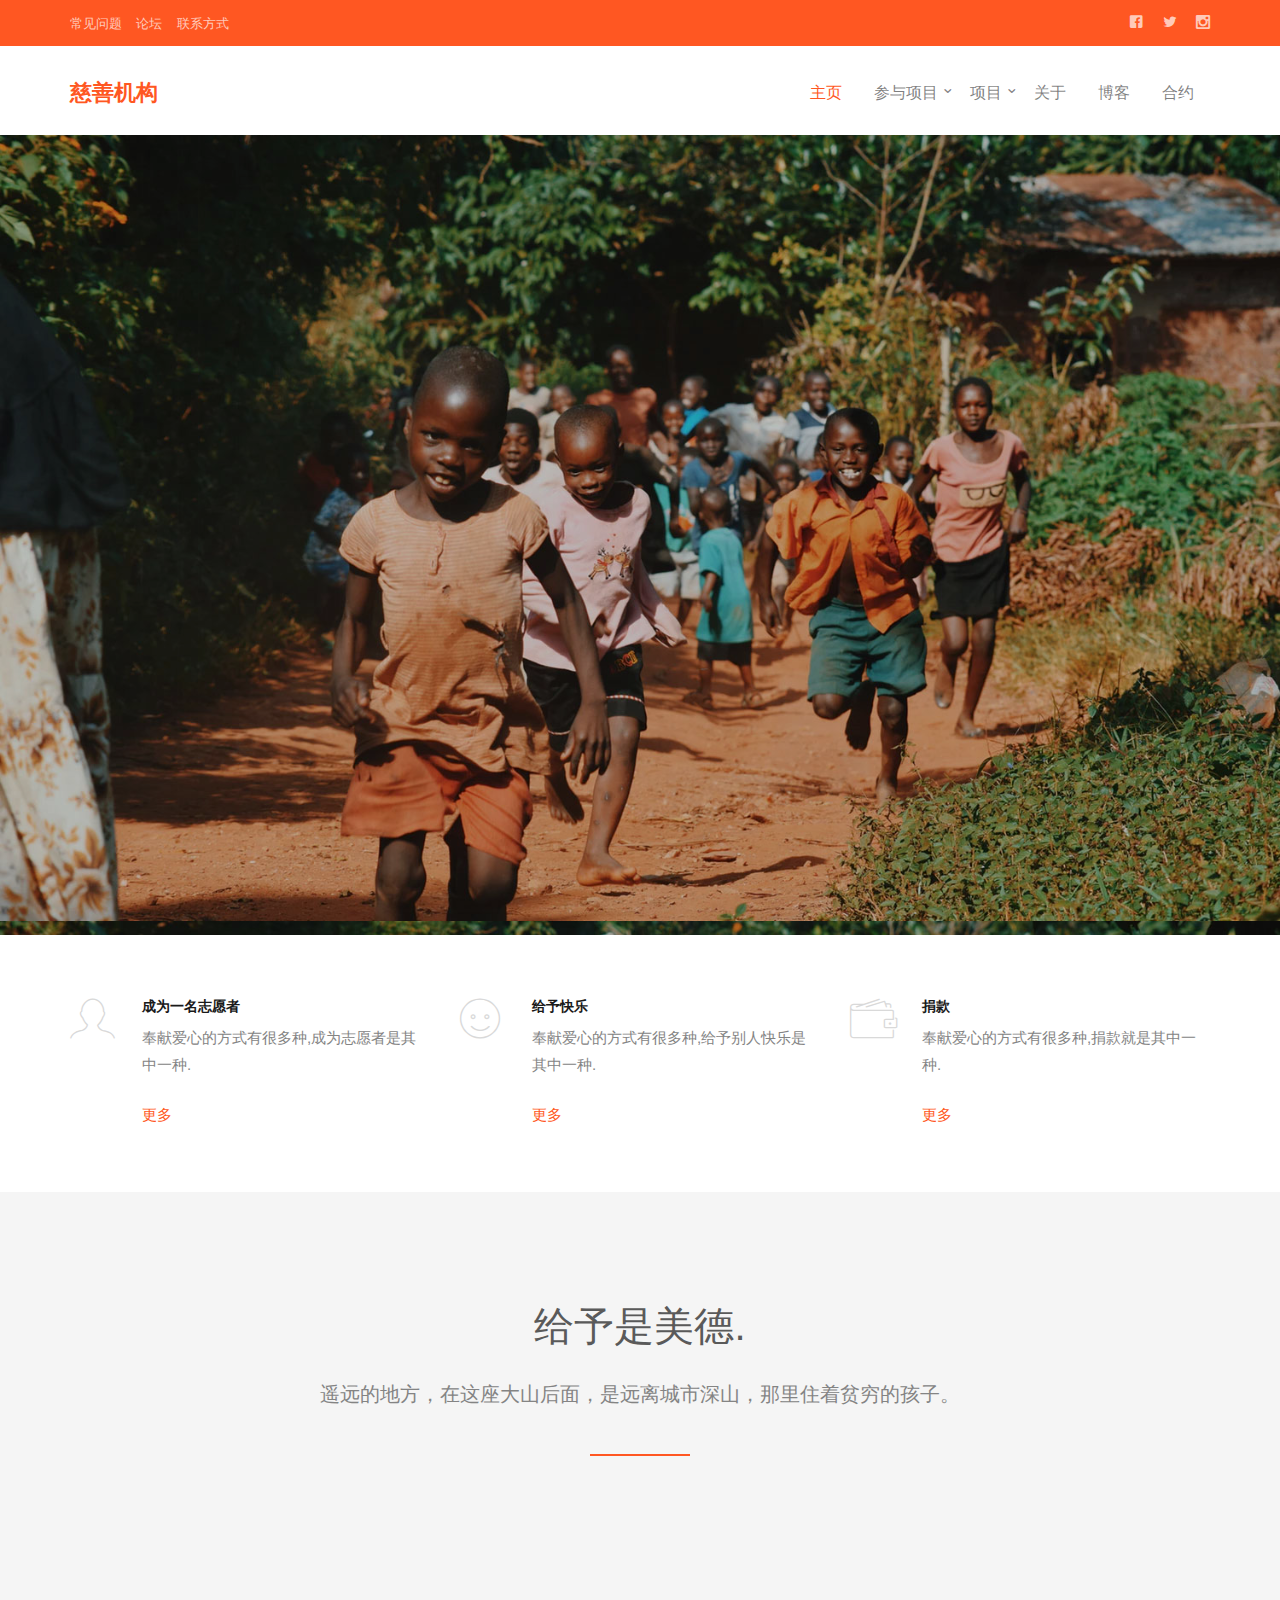
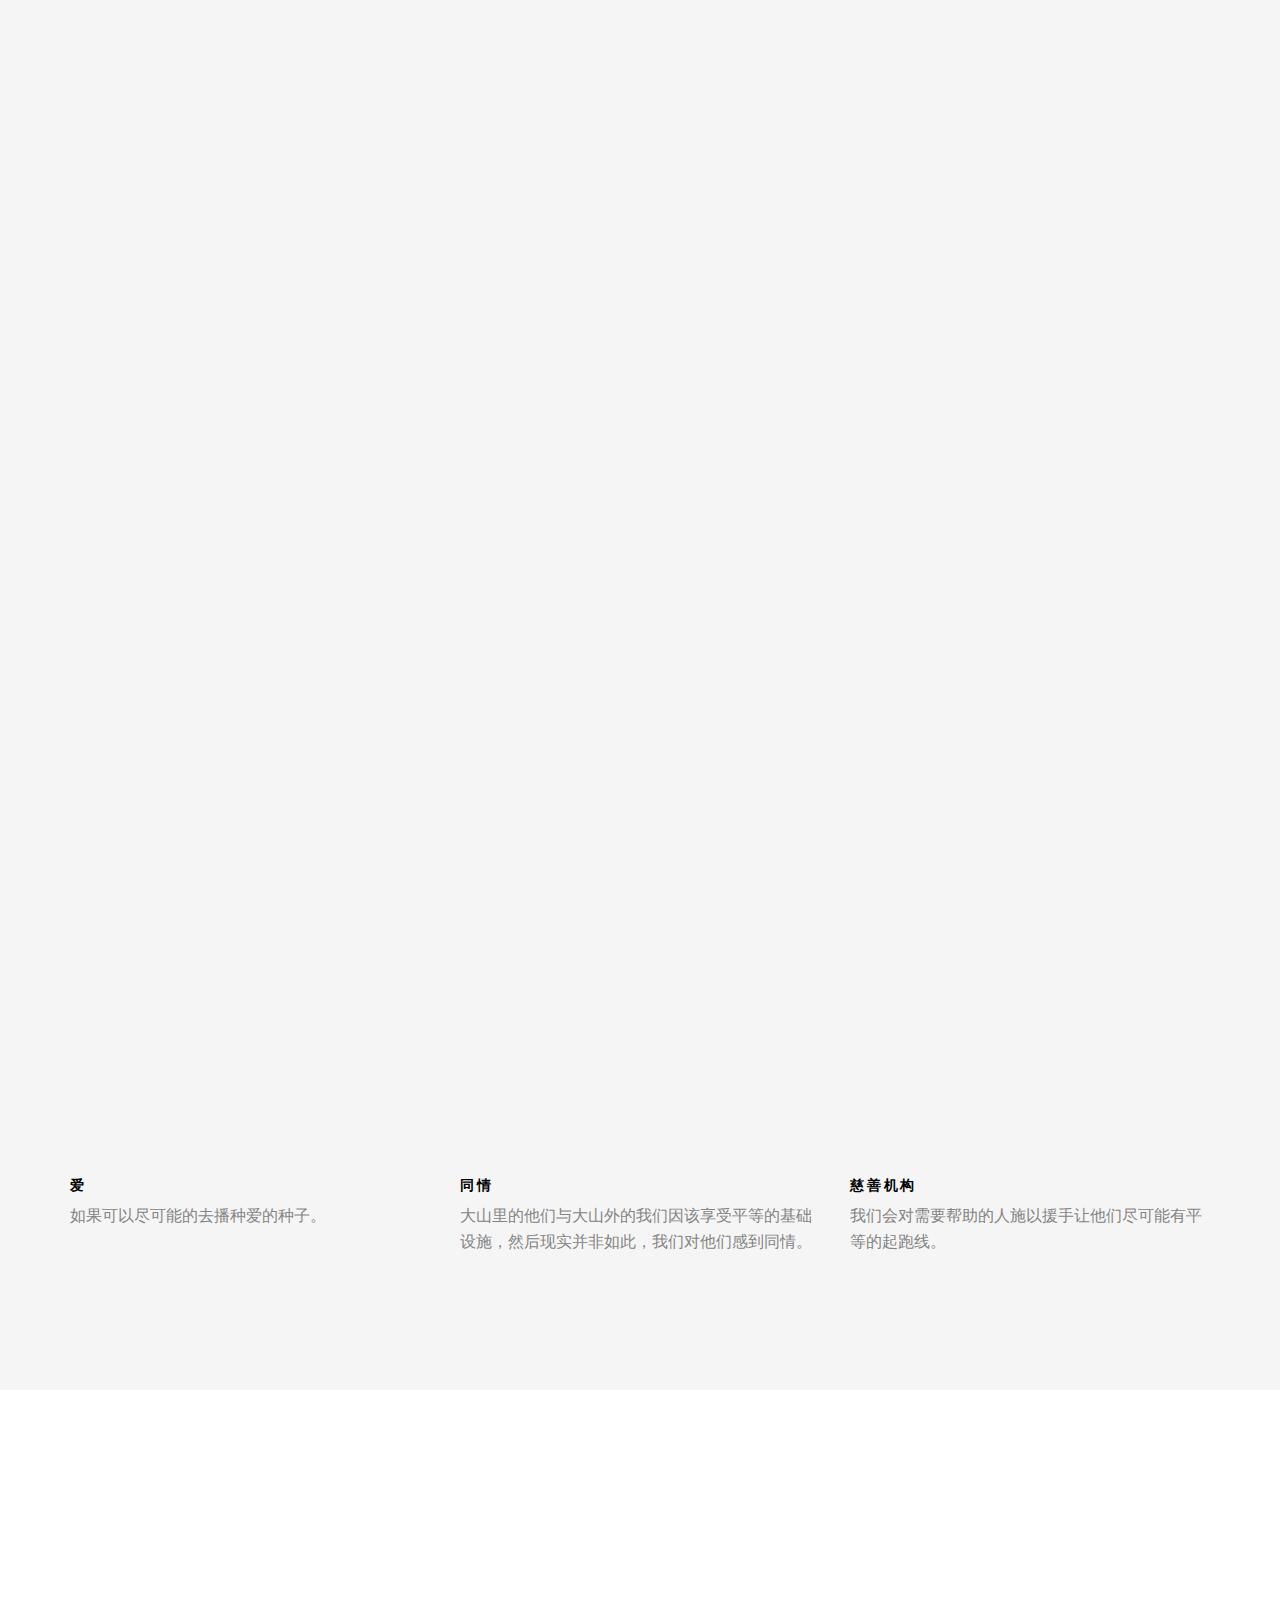
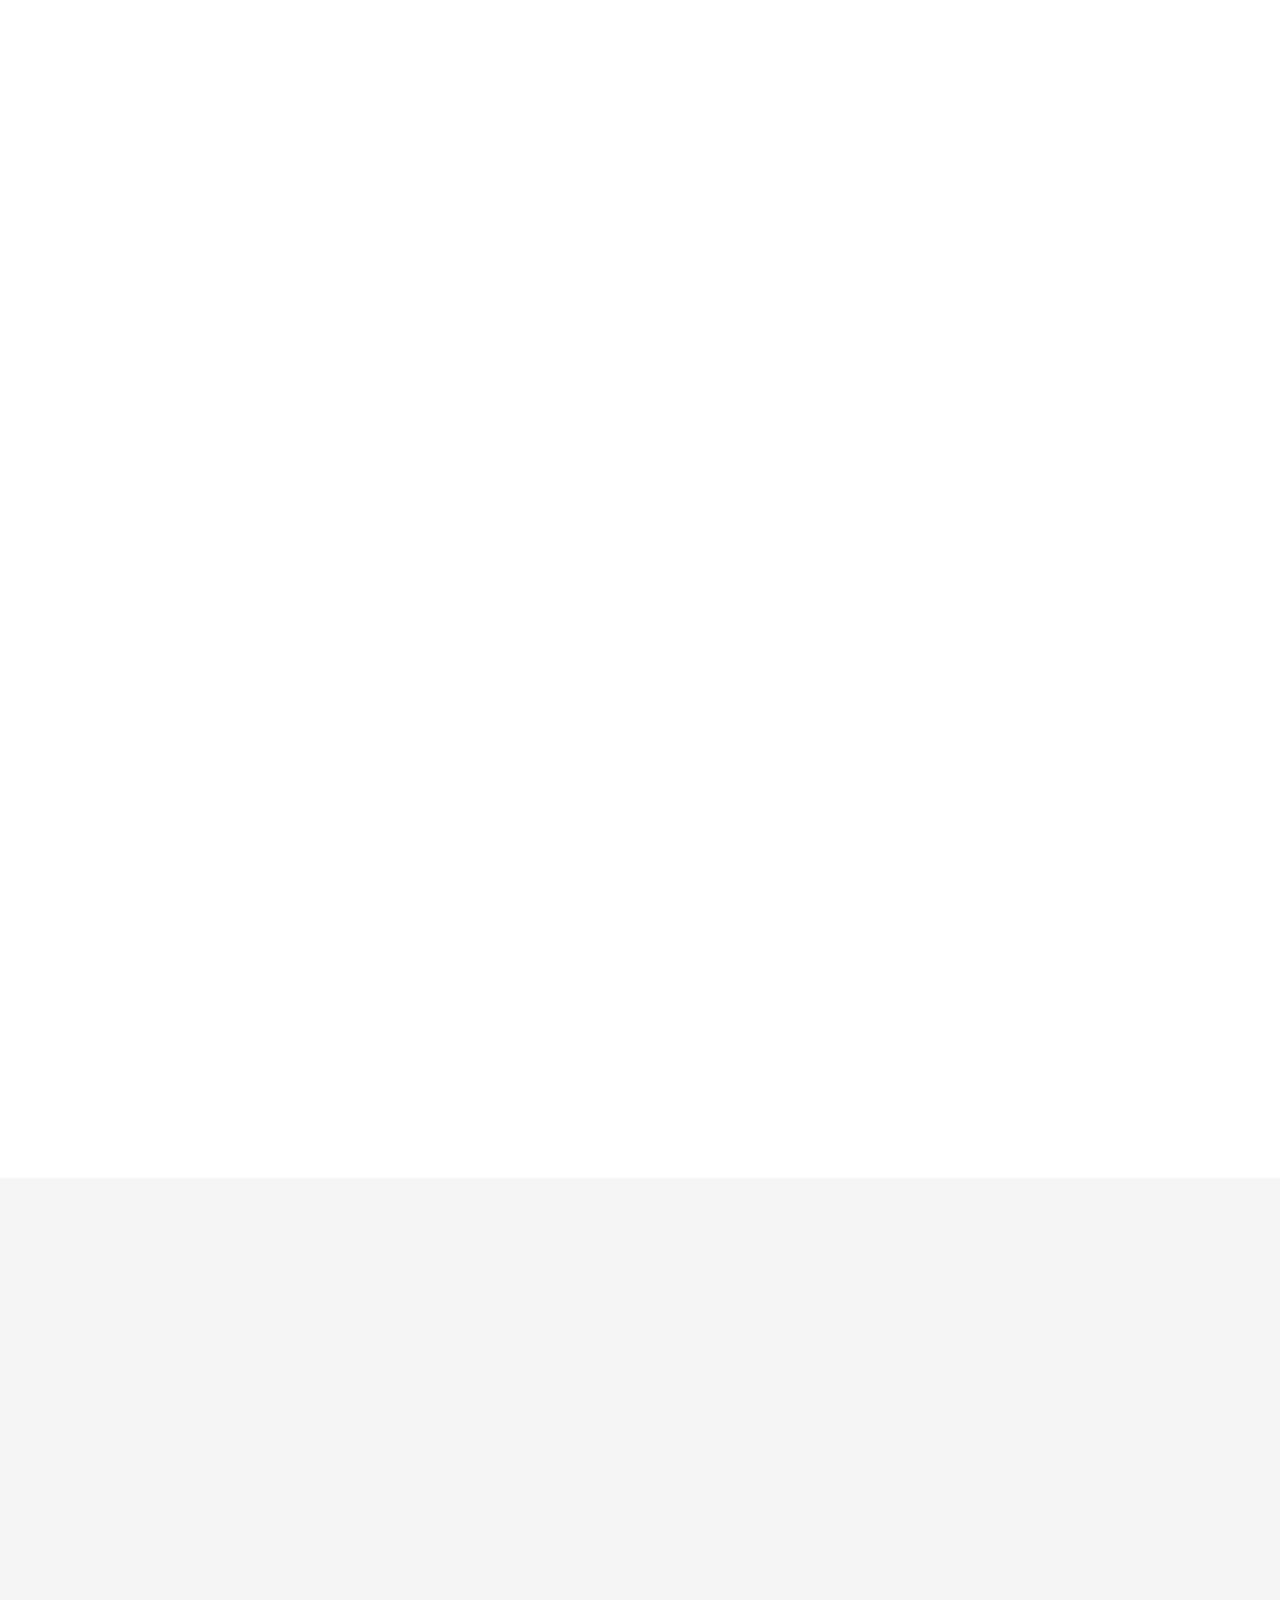
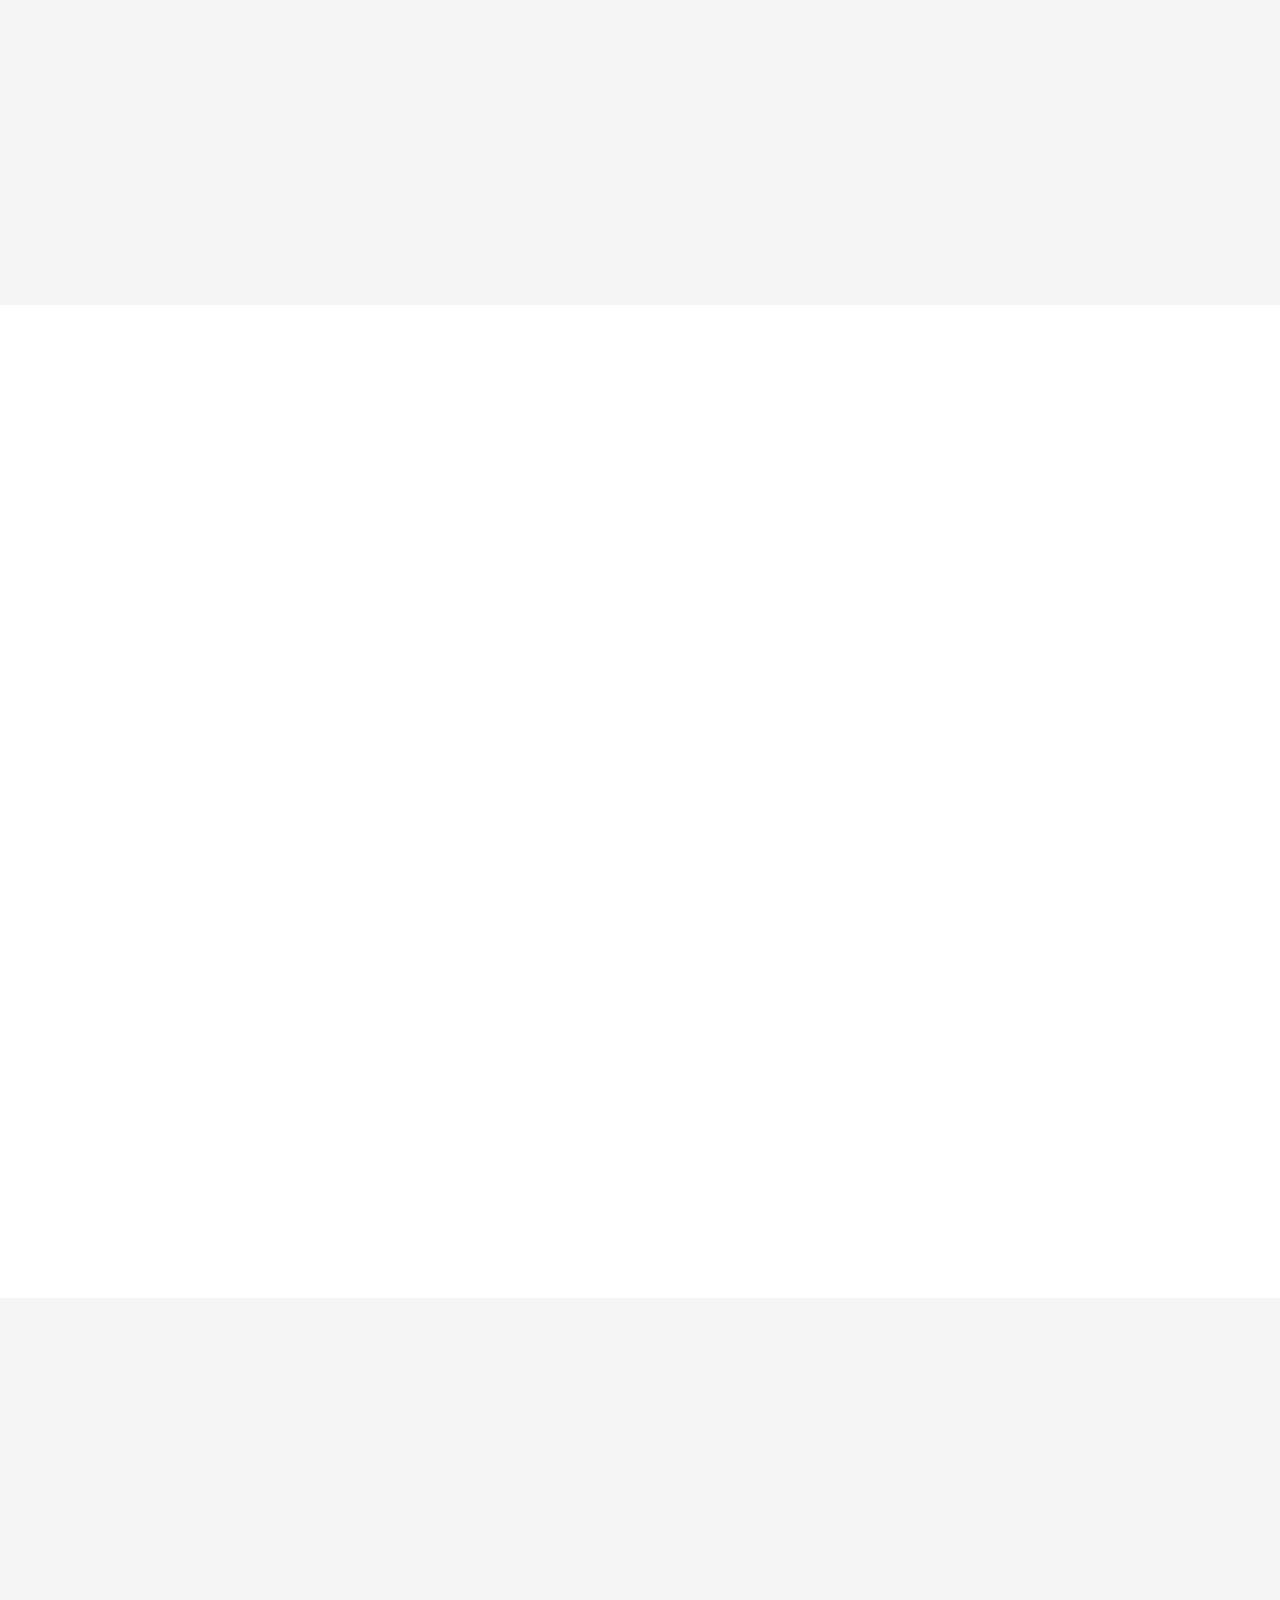
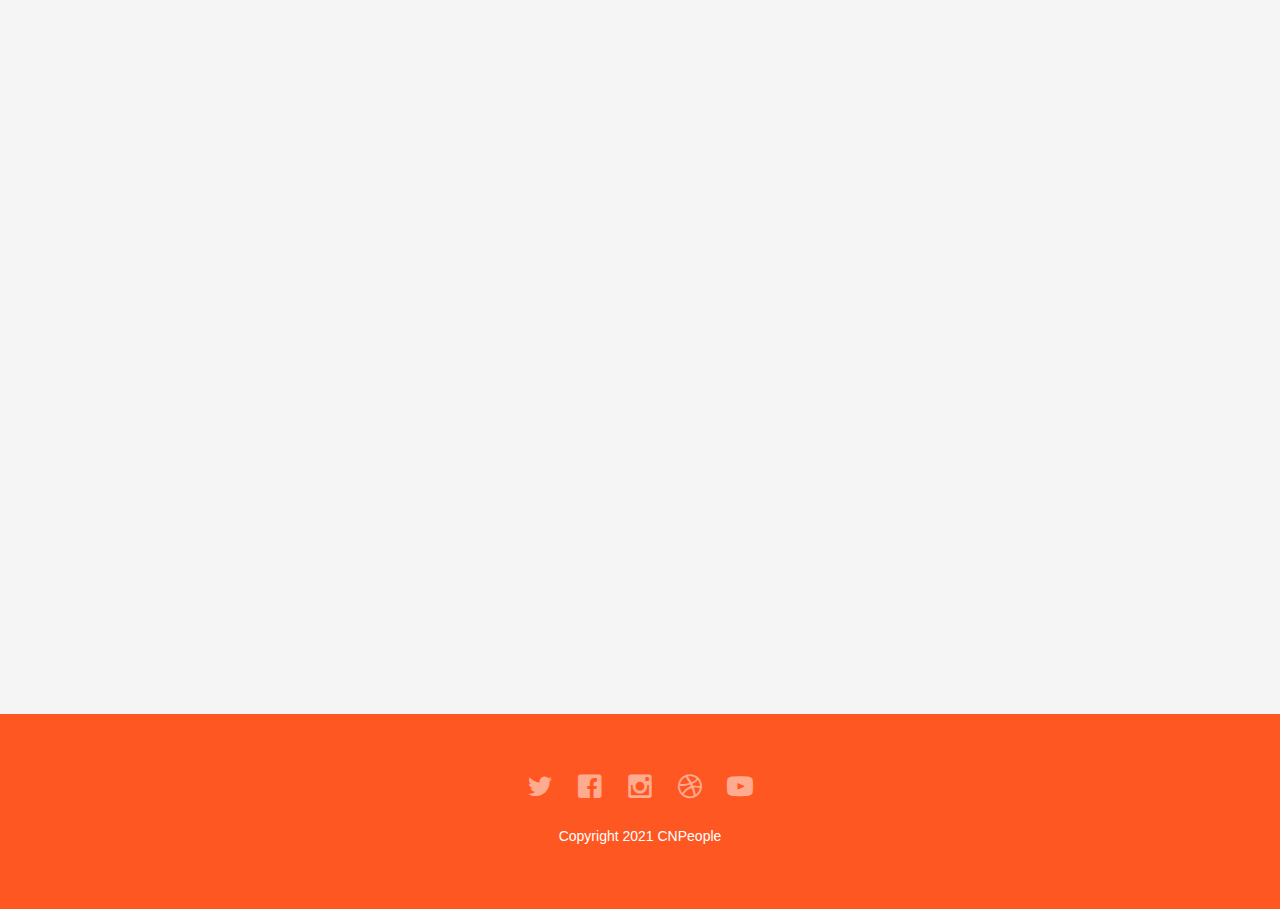
==== index.html @ b8534283 "asawwww" ====
<!DOCTYPE html>
<!--[if lt IE 7]>      <html class="no-js lt-ie9 lt-ie8 lt-ie7"> <![endif]-->
<!--[if IE 7]>         <html class="no-js lt-ie9 lt-ie8"> <![endif]-->
<!--[if IE 8]>         <html class="no-js lt-ie9"> <![endif]-->
<!--[if gt IE 8]><!--> <html class="no-js"> <!--<![endif]-->
	<head>
	<meta charset="utf-8">
	<meta http-equiv="X-UA-Compatible" content="IE=edge">
	<title>Charity &mdash; 100% Free Fully Responsive HTML5 Template </title>
	<meta name="viewport" content="width=device-width, initial-scale=1">
	<meta name="description" content="Free HTML5 Template by FREEHTML5" />
	<meta name="keywords" content="free html5, free template, free bootstrap, html5, css3, mobile first, responsive" />
	

  

  	<!-- Facebook and Twitter integration -->
	<meta property="og:title" content=""/>
	<meta property="og:image" content=""/>
	<meta property="og:url" content=""/>
	<meta property="og:site_name" content=""/>
	<meta property="og:description" content=""/>
	<meta name="twitter:title" content="" />
	<meta name="twitter:image" content="" />
	<meta name="twitter:url" content="" />
	<meta name="twitter:card" content="" />

	<!-- Place favicon.ico and apple-touch-icon.png in the root directory -->
	<link rel="shortcut icon" href="favicon.ico">

	<!-- <link href='https://fonts.googleapis.com/css?family=Open+Sans:400,700,300' rel='stylesheet' type='text/css'> -->
	
	<!-- Animate.css -->
	<link rel="stylesheet" href="css/animate.css">
	<!-- Icomoon Icon Fonts-->
	<link rel="stylesheet" href="css/icomoon.css">
	<!-- Bootstrap  -->
	<link rel="stylesheet" href="css/bootstrap.css">
	<!-- Superfish -->
	<link rel="stylesheet" href="css/superfish.css">

	<link rel="stylesheet" href="css/style.css">


	<!-- Modernizr JS -->
	<script src="js/modernizr-2.6.2.min.js"></script>
	<!-- FOR IE9 below -->
	<!--[if lt IE 9]>
	<script src="js/respond.min.js"></script>
	<![endif]-->

	</head>
	<body>
		<div id="fh5co-wrapper">
		<div id="fh5co-page">
		<div class="header-top">
			<div class="container">
				<div class="row">
					<div class="col-md-6 col-sm-6 text-left fh5co-link">
						<a href="#">常见问题</a>
						<a href="#">论坛</a>
						<a href="#">联系方式</a>
					</div>
					<div class="col-md-6 col-sm-6 text-right fh5co-social">
						<a href="#" class="grow"><i class="icon-facebook2"></i></a>
						<a href="#" class="grow"><i class="icon-twitter2"></i></a>
						<a href="#" class="grow"><i class="icon-instagram2"></i></a>
					</div>
				</div>
			</div>
		</div>
		<header id="fh5co-header-section" class="sticky-banner">
			<div class="container">
				<div class="nav-header">
					<a href="#" class="js-fh5co-nav-toggle fh5co-nav-toggle dark"><i></i></a>
					<h1 id="fh5co-logo"><a href="index.html">慈善机构</a></h1>
					<!-- START #fh5co-menu-wrap -->
					<nav id="fh5co-menu-wrap" role="navigation">
						<ul class="sf-menu" id="fh5co-primary-menu">
							<li class="active">
								<a href="index.html">主页</a>
							</li>
							<li>
								<a href="#" class="fh5co-sub-ddown">参与项目</a>
								<ul class="fh5co-sub-menu">
									<li><a href="#">捐</a></li>
									<li><a href="#">募捐</a></li>
									<li><a href="#">活动</a></li>
									<li><a href="#">慈善奖</a></li>
									<li><a href="#">志愿者</a></li>
								</ul>
							</li>
							<li>
								<a href="#" class="fh5co-sub-ddown">项目</a>
								 <ul class="fh5co-sub-menu">
								 	<li><a href="#">滴水筹</a></li>
								 	<li><a href="#">支付宝平台</a></li>
								 	<li><a href="#">cnpp希望小学</a></li>
								</ul>
							</li>
							<li><a href="#">关于</a></li>
							<li><a href="#">博客</a></li>
							<li><a href="#">合约</a></li>
						</ul>
					</nav>
				</div>
			</div>
		</header>
		
		

		<div class="fh5co-hero">
			<div class="fh5co-overlay"></div>
			<div class="fh5co-cover text-center" data-stellar-background-ratio="0.5" style="background-image: url(images/cover_bg_1.jpg);">
				<div class="desc animate-box">
					<h2><strong>为贫困儿童捐款</strong></h2>
					<span>手工制作</span>
					<span><a class="btn btn-primary btn-lg" href="#">现在捐赠</a></span>
				</div>
			</div>

		</div>
		<!-- end:header-top -->
		<div id="fh5co-features">
			<div class="container">
				<div class="row">
					<div class="col-md-4">

						<div class="feature-left">
							<span class="icon">
								<i class="icon-profile-male"></i>
							</span>
							<div class="feature-copy">
								<h3>成为一名志愿者</h3>
								<p>奉献爱心的方式有很多种,成为志愿者是其中一种.</p>
								<p><a href="#">更多</a></p>
							</div>
						</div>

					</div>

					<div class="col-md-4">
						<div class="feature-left">
							<span class="icon">
								<i class="icon-happy"></i>
							</span>
							<div class="feature-copy">
								<h3>给予快乐</h3>
								<p>奉献爱心的方式有很多种,给予别人快乐是其中一种.</p>
								<p><a href="#">更多</a></p>
							</div>
						</div>

					</div>
					<div class="col-md-4">
						<div class="feature-left">
							<span class="icon">
								<i class="icon-wallet"></i>
							</span>
							<div class="feature-copy">
								<h3>捐款</h3>
								<p>奉献爱心的方式有很多种,捐款就是其中一种.</p>
								<p><a href="#">更多</a></p>
							</div>
						</div>
					</div>
				</div>
			</div>
		</div>
        
        <div class="copyrights">捐款信息</a></div>

		<div id="fh5co-feature-product" class="fh5co-section-gray">
			<div class="container">
				<div class="row">
					<div class="col-md-12 text-center heading-section">
						<h3>给予是美德.</h3>
						<p>遥远的地方，在这座大山后面，是远离城市深山，那里住着贫穷的孩子。</p>
					</div>
				</div>

				<div class="row row-bottom-padded-md">
					<div class="col-md-12 text-center animate-box">
						<p><img src="images/cover_bg_1.jpg" alt="Free HTML5 Bootstrap Template" class="img-responsive"></p>
					</div>
					<div class="col-md-6 text-center animate-box">
						<p><img src="images/cover_bg_2.jpg" alt="Free HTML5 Bootstrap Template" class="img-responsive"></p>
					</div>
					<div class="col-md-6 text-center animate-box">
						<p><img src="images/cover_bg_3.jpg" alt="Free HTML5 Bootstrap Template" class="img-responsive"></p>
					</div>
				</div>
				<div class="row">
					<div class="col-md-4">
						<div class="feature-text">
							<h3>爱</h3>
							<p>如果可以尽可能的去播种爱的种子。</p>
						</div>
					</div>
					<div class="col-md-4">
						<div class="feature-text">
							<h3>同情</h3>
							<p>大山里的他们与大山外的我们因该享受平等的基础设施，然后现实并非如此，我们对他们感到同情。</p>
						</div>
					</div>
					<div class="col-md-4">
						<div class="feature-text">
							<h3>慈善机构</h3>
							<p>我们会对需要帮助的人施以援手让他们尽可能有平等的起跑线。</p>
						</div>
					</div>
				</div>

				
			</div>
		</div>

		
		<div id="fh5co-portfolio">
			<div class="container">

				<div class="row">
					<div class="col-md-6 col-md-offset-3 text-center heading-section animate-box">
						<h3>我们的画廊</h3>
						<p>我们会对需要帮助的人施以援手让他们尽可能有平等的起跑线</p>
					</div>
				</div>

				
				<div class="row row-bottom-padded-md">
					<div class="col-md-12">
						<ul id="fh5co-portfolio-list">

							<li class="two-third animate-box" data-animate-effect="fadeIn" style="background-image: url(images/cover_bg_1.jpg); ">
								<a href="#" class="color-3">
									<div class="case-studies-summary">
										<span>给予爱</span>
										<h2>捐赠是关怀</h2>
									</div>
								</a>
							</li>
						
							<li class="one-third animate-box" data-animate-effect="fadeIn" style="background-image: url(images/cover_bg_3.jpg); ">
								<a href="#" class="color-4">
									<div class="case-studies-summary">
										<span>给予爱</span>
										<h2>捐赠是关怀</h2>
									</div>
								</a>
							</li>

							<li class="one-third animate-box" data-animate-effect="fadeIn" style="background-image: url(images/cover_bg_1.jpg); "> 
								<a href="#" class="color-5">
									<div class="case-studies-summary">
										<span>给予爱</span>
										<h2>捐赠是关怀</h2>
									</div>
								</a>
							</li>
							<li class="two-third animate-box" data-animate-effect="fadeIn" style="background-image: url(images/cover_bg_3.jpg); ">
								<a href="#" class="color-6">
									<div class="case-studies-summary">
										<span>给予爱</span>
										<h2>捐赠是关怀</h2>
									</div>
								</a>
							</li>
						</ul>		
					</div>
				</div>

				<div class="row">
					<div class="col-md-4 col-md-offset-4 text-center animate-box">
						<a href="#" class="btn btn-primary btn-lg">查看图库</a>
					</div>
				</div>

				
			</div>
		</div>
		

		
		<div id="fh5co-content-section" class="fh5co-section-gray">
			<div class="container">
				<div class="row">
					<div class="col-md-8 col-md-offset-2 text-center heading-section animate-box">
						<h3>我们的慈善家</h3>
						<p>我们会对需要帮助的人施以援手让他们尽可能有平等的起跑线。</p>
					</div>
				</div>
			</div>
			<div class="container">
				<div class="row">
					<div class="col-md-4">
						<div class="fh5co-testimonial text-center animate-box">
							<figure>
								<img src="images/person_1.jpg" alt="user">
							</figure>
							<blockquote>
								<p>&ldquo;我们会对需要帮助的人施以援手让他们尽可能有平等的起跑线。&rdquo;</p>
							</blockquote>
							<span>睿</span>
						</div>
					</div>
					<div class="col-md-4">
						<div class="fh5co-testimonial text-center animate-box">
							<figure>
								<img src="images/person_2.jpg" alt="user">
							</figure>
							<blockquote>
								<p>&ldquo;我们会对需要帮助的人施以援手让他们尽可能有平等的起跑线。&rdquo;</p>
							</blockquote>
							<span>睿</span>
						</div>
					</div>
					<div class="col-md-4">
						<div class="fh5co-testimonial text-center animate-box">
							<figure>
								<img src="images/person_3.jpg" alt="user">
							</figure>
							<blockquote>
								<p>&ldquo;我们会对需要帮助的人施以援手让他们尽可能有平等的起跑线。&rdquo;</p>
							</blockquote>
							<span>睿</span>
						</div>
					</div>
				</div>
			</div>
		</div>
		<!-- fh5co-content-section -->

		<div id="fh5co-services-section">
			<div class="container">
				<div class="row">
					<div class="col-md-8 col-md-offset-2 text-center heading-section animate-box">
						<h3>我们的计划。支持我们</h3>
						<p>我们的计划。支持我们</p>
					</div>
				</div>
			</div>
			<div class="container">
				<div class="row text-center">
					<div class="col-md-4 col-sm-4">
						<div class="services animate-box">
							<span><i class="icon-heart"></i></span>
							<h3>肯尼亚水利工程</h3>
							<p>肯尼亚水利工程</p>
						</div>
					</div>
					<div class="col-md-4 col-sm-4">
						<div class="services animate-box">
							<span><i class="icon-heart"></i></span>
							<h3>肯尼亚水利工程</h3>
							<p>肯尼亚水利工程</p>						</div>
					</div>
					<div class="col-md-4 col-sm-4">
						<div class="services animate-box">
							<span><i class="icon-heart"></i></span>
							<h3>肯尼亚水利工程</h3>
				<p>肯尼亚水利工程</p>						</div>
					</div>
					<div class="col-md-4 col-sm-4">
						<div class="services animate-box">
							<span><i class="icon-heart"></i></span>
							<h3>肯尼亚水利工程</h3>
				<p>肯尼亚水利工程</p>			</div>
					</div>
					<div class="col-md-4 col-sm-4">
						<div class="services animate-box">
							<span><i class="icon-heart"></i></span>
							<h3>肯尼亚水利工程</h3>
					<p>肯尼亚水利工程</p>			</div>
					</div>
					<div class="col-md-4 col-sm-4">
						<div class="services animate-box">
							<span><i class="icon-heart"></i></span>
							<h3>肯尼亚水利工程</h3>
					<p>肯尼亚水利工程</p>		</div>
					</div>
				</div>
			</div>
		</div>

		<!-- END What we do -->


		<div id="fh5co-blog-section" class="fh5co-section-gray">
			<div class="container">
				<div class="row">
					<div class="col-md-8 col-md-offset-2 text-center heading-section animate-box">
						<h3>最近来自博客</h3>
						<p>最近来自博客</p>
					</div>
				</div>
			</div>
			<div class="container">
				<div class="row row-bottom-padded-md">
					<div class="col-lg-4 col-md-4 col-sm-6">
						<div class="fh5co-blog animate-box">
							<a href="#"><img class="img-responsive" src="images/cover_bg_1.jpg" alt=""></a>
							<div class="blog-text">
								<div class="prod-title">
									<h3><a href=""#>最近来自博客</a></h3>
									<span class="posted_by">最近来自博客</span>
									<span class="comment"><a href="">最近来自博客<i class="icon-bubble2"></i></a></span>
									<p>最近来自博客.</p>
									<p><a href="#">更多</a></p>
								</div>
							</div> 
						</div>
					</div>
					<div class="col-lg-4 col-md-4 col-sm-6">
						<div class="fh5co-blog animate-box">
							<a href="#"><img class="img-responsive" src="images/cover_bg_2.jpg" alt=""></a>
							<div class="blog-text">
								<div class="prod-title">
									<h3><a href=""#>最近来自博客</a></h3>
									<span class="posted_by">最近来自博客</span>
									<span class="comment"><a href="">最近来自博客<i class="icon-bubble2"></i></a></span>
									<p>最近来自博客</p>
									<p><a href="#">更多</a></p>
								</div>
							</div> 
						</div>
					</div>
					<div class="clearfix visible-sm-block"></div>
					<div class="col-lg-4 col-md-4 col-sm-6">
						<div class="fh5co-blog animate-box">
							<a href="#"><img class="img-responsive" src="images/cover_bg_3.jpg" alt=""></a>
							<div class="blog-text">
								<div class="prod-title">
									<h3><a href=""#>最近来自博客</a></h3>
									<span class="posted_by">最近来自博客</span>
									<span class="comment"><a href="">最近来自博客<i class="icon-bubble2"></i></a></span>
									<p>最近来自博客</p>
									<p><a href="#">更多</a></p>
								</div>
							</div> 
						</div>
					</div>
					<div class="clearfix visible-md-block"></div>
				</div>

				<div class="row">
					<div class="col-md-4 col-md-offset-4 text-center animate-box">
						<a href="#" class="btn btn-primary btn-lg">我们</a>
					</div>
				</div>

			</div>
		</div>
		<!-- fh5co-blog-section -->
		<footer>
			<div id="footer">
				<div class="container">
					<div class="row">
						<div class="col-md-6 col-md-offset-3 text-center">
							<p class="fh5co-social-icons">
								<a href="#"><i class="icon-twitter2"></i></a>
								<a href="#"><i class="icon-facebook2"></i></a>
								<a href="#"><i class="icon-instagram"></i></a>
								<a href="#"><i class="icon-dribbble2"></i></a>
								<a href="#"><i class="icon-youtube"></i></a>
							</p>
							<p>Copyright 2021 CNPeople </p>
						</div>
					</div>
				</div>
			</div>
		</footer>
	

	</div>
	<!-- END fh5co-page -->

	</div>
	<!-- END fh5co-wrapper -->

	<!-- jQuery -->


	<script src="js/jquery.min.js"></script>
	<!-- jQuery Easing -->
	<script src="js/jquery.easing.1.3.js"></script>
	<!-- Bootstrap -->
	<script src="js/bootstrap.min.js"></script>
	<!-- Waypoints -->
	<script src="js/jquery.waypoints.min.js"></script>
	<script src="js/sticky.js"></script>

	<!-- Stellar -->
	<script src="js/jquery.stellar.min.js"></script>
	<!-- Superfish -->
	<script src="js/hoverIntent.js"></script>
	<script src="js/superfish.js"></script>
	
	<!-- Main JS -->
	<script src="js/main.js"></script>

	</body>
</html>
---- css/icomoon.css ----
@font-face {
    font-family: 'icomoon';
    src:    url('fonts/icomoon.eot?1oniuf');
    src:    url('fonts/icomoon.eot?1oniuf#iefix') format('embedded-opentype'),
        url('fonts/icomoon.ttf?1oniuf') format('truetype'),
        url('fonts/icomoon.woff?1oniuf') format('woff'),
        url('fonts/icomoon.svg?1oniuf#icomoon') format('svg');
    font-weight: normal;
    font-style: normal;
}

[class^="icon-"], [class*=" icon-"] {
    /* use !important to prevent issues with browser extensions that change fonts */
    font-family: 'icomoon' !important;
    speak: none;
    font-style: normal;
    font-weight: normal;
    font-variant: normal;
    text-transform: none;
    line-height: 1;

    /* Better Font Rendering =========== */
    -webkit-font-smoothing: antialiased;
    -moz-osx-font-smoothing: grayscale;
}

.icon-mobile:before {
    content: "\e000";
}
.icon-laptop:before {
    content: "\e001";
}
.icon-desktop:before {
    content: "\e002";
}
.icon-tablet:before {
    content: "\e003";
}
.icon-phone:before {
    content: "\e004";
}
.icon-document:before {
    content: "\e005";
}
.icon-documents:before {
    content: "\e006";
}
.icon-search:before {
    content: "\e007";
}
.icon-clipboard:before {
    content: "\e008";
}
.icon-newspaper:before {
    content: "\e009";
}
.icon-notebook:before {
    content: "\e00a";
}
.icon-book-open:before {
    content: "\e00b";
}
.icon-browser:before {
    content: "\e00c";
}
.icon-calendar:before {
    content: "\e00d";
}
.icon-presentation:before {
    content: "\e00e";
}
.icon-picture:before {
    content: "\e00f";
}
.icon-pictures:before {
    content: "\e010";
}
.icon-video:before {
    content: "\e011";
}
.icon-camera:before {
    content: "\e012";
}
.icon-printer:before {
    content: "\e013";
}
.icon-toolbox:before {
    content: "\e014";
}
.icon-briefcase:before {
    content: "\e015";
}
.icon-wallet:before {
    content: "\e016";
}
.icon-gift:before {
    content: "\e017";
}
.icon-bargraph:before {
    content: "\e018";
}
.icon-grid:before {
    content: "\e019";
}
.icon-expand:before {
    content: "\e01a";
}
.icon-focus:before {
    content: "\e01b";
}
.icon-edit:before {
    content: "\e01c";
}
.icon-adjustments:before {
    content: "\e01d";
}
.icon-ribbon:before {
    content: "\e01e";
}
.icon-hourglass:before {
    content: "\e01f";
}
.icon-lock:before {
    content: "\e020";
}
.icon-megaphone:before {
    content: "\e021";
}
.icon-shield:before {
    content: "\e022";
}
.icon-trophy:before {
    content: "\e023";
}
.icon-flag:before {
    content: "\e024";
}
.icon-map:before {
    content: "\e025";
}
.icon-puzzle:before {
    content: "\e026";
}
.icon-basket:before {
    content: "\e027";
}
.icon-envelope:before {
    content: "\e028";
}
.icon-streetsign:before {
    content: "\e029";
}
.icon-telescope:before {
    content: "\e02a";
}
.icon-gears:before {
    content: "\e02b";
}
.icon-key:before {
    content: "\e02c";
}
.icon-paperclip:before {
    content: "\e02d";
}
.icon-attachment:before {
    content: "\e02e";
}
.icon-pricetags:before {
    content: "\e02f";
}
.icon-lightbulb:before {
    content: "\e030";
}
.icon-layers:before {
    content: "\e031";
}
.icon-pencil:before {
    content: "\e032";
}
.icon-tools:before {
    content: "\e033";
}
.icon-tools-2:before {
    content: "\e034";
}
.icon-scissors:before {
    content: "\e035";
}
.icon-paintbrush:before {
    content: "\e036";
}
.icon-magnifying-glass:before {
    content: "\e037";
}
.icon-circle-compass:before {
    content: "\e038";
}
.icon-linegraph:before {
    content: "\e039";
}
.icon-mic:before {
    content: "\e03a";
}
.icon-strategy:before {
    content: "\e03b";
}
.icon-beaker:before {
    content: "\e03c";
}
.icon-caution:before {
    content: "\e03d";
}
.icon-recycle:before {
    content: "\e03e";
}
.icon-anchor:before {
    content: "\e03f";
}
.icon-profile-male:before {
    content: "\e040";
}
.icon-profile-female:before {
    content: "\e041";
}
.icon-bike:before {
    content: "\e042";
}
.icon-wine:before {
    content: "\e043";
}
.icon-hotairballoon:before {
    content: "\e044";
}
.icon-globe:before {
    content: "\e045";
}
.icon-genius:before {
    content: "\e046";
}
.icon-map-pin:before {
    content: "\e047";
}
.icon-dial:before {
    content: "\e048";
}
.icon-chat:before {
    content: "\e049";
}
.icon-heart:before {
    content: "\e04a";
}
.icon-cloud:before {
    content: "\e04b";
}
.icon-upload:before {
    content: "\e04c";
}
.icon-download:before {
    content: "\e04d";
}
.icon-target:before {
    content: "\e04e";
}
.icon-hazardous:before {
    content: "\e04f";
}
.icon-piechart:before {
    content: "\e050";
}
.icon-speedometer:before {
    content: "\e051";
}
.icon-global:before {
    content: "\e052";
}
.icon-compass:before {
    content: "\e053";
}
.icon-lifesaver:before {
    content: "\e054";
}
.icon-clock:before {
    content: "\e055";
}
.icon-aperture:before {
    content: "\e056";
}
.icon-quote:before {
    content: "\e057";
}
.icon-scope:before {
    content: "\e058";
}
.icon-alarmclock:before {
    content: "\e059";
}
.icon-refresh:before {
    content: "\e05a";
}
.icon-happy:before {
    content: "\e05b";
}
.icon-sad:before {
    content: "\e05c";
}
.icon-facebook:before {
    content: "\e05d";
}
.icon-twitter:before {
    content: "\e05e";
}
.icon-googleplus:before {
    content: "\e05f";
}
.icon-rss:before {
    content: "\e060";
}
.icon-tumblr:before {
    content: "\e061";
}
.icon-linkedin:before {
    content: "\e062";
}
.icon-dribbble:before {
    content: "\e063";
}
.icon-box2:before {
    content: "\ea82";
}
.icon-write:before {
    content: "\ea83";
}
.icon-clock2:before {
    content: "\ea84";
}
.icon-reply2:before {
    content: "\ea85";
}
.icon-reply-all2:before {
    content: "\ea86";
}
.icon-forward2:before {
    content: "\ea87";
}
.icon-flag2:before {
    content: "\ea88";
}
.icon-search2:before {
    content: "\ea89";
}
.icon-trash2:before {
    content: "\ea8a";
}
.icon-envelope2:before {
    content: "\ea8b";
}
.icon-bubble:before {
    content: "\ea8c";
}
.icon-bubbles:before {
    content: "\ea8d";
}
.icon-user2:before {
    content: "\ea8e";
}
.icon-users2:before {
    content: "\ea8f";
}
.icon-cloud2:before {
    content: "\ea90";
}
.icon-download2:before {
    content: "\ea91";
}
.icon-upload2:before {
    content: "\ea92";
}
.icon-rain:before {
    content: "\ea93";
}
.icon-sun:before {
    content: "\ea94";
}
.icon-moon2:before {
    content: "\ea95";
}
.icon-bell2:before {
    content: "\ea96";
}
.icon-folder2:before {
    content: "\ea97";
}
.icon-pin2:before {
    content: "\ea98";
}
.icon-sound2:before {
    content: "\ea99";
}
.icon-microphone:before {
    content: "\ea9a";
}
.icon-camera2:before {
    content: "\ea9b";
}
.icon-image2:before {
    content: "\ea9c";
}
.icon-cog2:before {
    content: "\ea9d";
}
.icon-calendar2:before {
    content: "\ea9e";
}
.icon-book2:before {
    content: "\ea9f";
}
.icon-map-marker:before {
    content: "\eaa0";
}
.icon-store:before {
    content: "\eaa1";
}
.icon-support:before {
    content: "\eaa2";
}
.icon-tag2:before {
    content: "\eaa3";
}
.icon-heart2:before {
    content: "\eaa4";
}
.icon-video-camera:before {
    content: "\eaa5";
}
.icon-trophy2:before {
    content: "\eaa6";
}
.icon-cart:before {
    content: "\eaa7";
}
.icon-eye2:before {
    content: "\eaa8";
}
.icon-cancel:before {
    content: "\eaa9";
}
.icon-chart:before {
    content: "\eaaa";
}
.icon-target2:before {
    content: "\eaab";
}
.icon-printer2:before {
    content: "\eaac";
}
.icon-location2:before {
    content: "\eaad";
}
.icon-bookmark2:before {
    content: "\eaae";
}
.icon-monitor:before {
    content: "\eaaf";
}
.icon-cross2:before {
    content: "\eab0";
}
.icon-plus2:before {
    content: "\eab1";
}
.icon-left:before {
    content: "\eab2";
}
.icon-up:before {
    content: "\eab3";
}
.icon-browser2:before {
    content: "\eab4";
}
.icon-windows:before {
    content: "\eab5";
}
.icon-switch2:before {
    content: "\eab6";
}
.icon-dashboard:before {
    content: "\eab7";
}
.icon-play:before {
    content: "\eab8";
}
.icon-fast-forward:before {
    content: "\eab9";
}
.icon-next:before {
    content: "\eaba";
}
.icon-refresh2:before {
    content: "\eabb";
}
.icon-film:before {
    content: "\eabc";
}
.icon-home2:before {
    content: "\eabd";
}
.icon-add-to-list:before {
    content: "\e901";
}
.icon-classic-computer:before {
    content: "\e902";
}
.icon-controller-fast-backward:before {
    content: "\e903";
}
.icon-creative-commons-attribution:before {
    content: "\e904";
}
.icon-creative-commons-noderivs:before {
    content: "\e905";
}
.icon-creative-commons-noncommercial-eu:before {
    content: "\e906";
}
.icon-creative-commons-noncommercial-us:before {
    content: "\e907";
}
.icon-creative-commons-public-domain:before {
    content: "\e908";
}
.icon-creative-commons-remix:before {
    content: "\e909";
}
.icon-creative-commons-share:before {
    content: "\e90a";
}
.icon-creative-commons-sharealike:before {
    content: "\e90b";
}
.icon-creative-commons:before {
    content: "\e90c";
}
.icon-document-landscape:before {
    content: "\e90d";
}
.icon-remove-user:before {
    content: "\e90e";
}
.icon-warning:before {
    content: "\e90f";
}
.icon-arrow-bold-down:before {
    content: "\e910";
}
.icon-arrow-bold-left:before {
    content: "\e911";
}
.icon-arrow-bold-right:before {
    content: "\e912";
}
.icon-arrow-bold-up:before {
    content: "\e913";
}
.icon-arrow-down:before {
    content: "\e914";
}
.icon-arrow-left:before {
    content: "\e915";
}
.icon-arrow-long-down:before {
    content: "\e916";
}
.icon-arrow-long-left:before {
    content: "\e917";
}
.icon-arrow-long-right:before {
    content: "\e918";
}
.icon-arrow-long-up:before {
    content: "\e919";
}
.icon-arrow-right:before {
    content: "\e91a";
}
.icon-arrow-up:before {
    content: "\e91b";
}
.icon-arrow-with-circle-down:before {
    content: "\e91c";
}
.icon-arrow-with-circle-left:before {
    content: "\e91d";
}
.icon-arrow-with-circle-right:before {
    content: "\e91e";
}
.icon-arrow-with-circle-up:before {
    content: "\e91f";
}
.icon-bookmark:before {
    content: "\e920";
}
.icon-bookmarks:before {
    content: "\e921";
}
.icon-chevron-down:before {
    content: "\e922";
}
.icon-chevron-left:before {
    content: "\e923";
}
.icon-chevron-right:before {
    content: "\e924";
}
.icon-chevron-small-down:before {
    content: "\e925";
}
.icon-chevron-small-left:before {
    content: "\e926";
}
.icon-chevron-small-right:before {
    content: "\e927";
}
.icon-chevron-small-up:before {
    content: "\e928";
}
.icon-chevron-thin-down:before {
    content: "\e929";
}
.icon-chevron-thin-left:before {
    content: "\e92a";
}
.icon-chevron-thin-right:before {
    content: "\e92b";
}
.icon-chevron-thin-up:before {
    content: "\e92c";
}
.icon-chevron-up:before {
    content: "\e92d";
}
.icon-chevron-with-circle-down:before {
    content: "\e92e";
}
.icon-chevron-with-circle-left:before {
    content: "\e92f";
}
.icon-chevron-with-circle-right:before {
    content: "\e930";
}
.icon-chevron-with-circle-up:before {
    content: "\e931";
}
.icon-cloud3:before {
    content: "\e932";
}
.icon-controller-fast-forward:before {
    content: "\e933";
}
.icon-controller-jump-to-start:before {
    content: "\e934";
}
.icon-controller-next:before {
    content: "\e935";
}
.icon-controller-paus:before {
    content: "\e936";
}
.icon-controller-play:before {
    content: "\e937";
}
.icon-controller-record:before {
    content: "\e938";
}
.icon-controller-stop:before {
    content: "\e939";
}
.icon-controller-volume:before {
    content: "\e93a";
}
.icon-dot-single:before {
    content: "\e93b";
}
.icon-dots-three-horizontal:before {
    content: "\e93c";
}
.icon-dots-three-vertical:before {
    content: "\e93d";
}
.icon-dots-two-horizontal:before {
    content: "\e93e";
}
.icon-dots-two-vertical:before {
    content: "\e93f";
}
.icon-download3:before {
    content: "\e940";
}
.icon-emoji-flirt:before {
    content: "\e941";
}
.icon-flow-branch:before {
    content: "\e942";
}
.icon-flow-cascade:before {
    content: "\e943";
}
.icon-flow-line:before {
    content: "\e944";
}
.icon-flow-parallel:before {
    content: "\e945";
}
.icon-flow-tree:before {
    content: "\e946";
}
.icon-install:before {
    content: "\e947";
}
.icon-layers2:before {
    content: "\e948";
}
.icon-open-book:before {
    content: "\e949";
}
.icon-resize-100:before {
    content: "\e94a";
}
.icon-resize-full-screen:before {
    content: "\e94b";
}
.icon-save:before {
    content: "\e94c";
}
.icon-select-arrows:before {
    content: "\e94d";
}
.icon-sound-mute:before {
    content: "\e94e";
}
.icon-sound:before {
    content: "\e94f";
}
.icon-trash:before {
    content: "\e950";
}
.icon-triangle-down:before {
    content: "\e951";
}
.icon-triangle-left:before {
    content: "\e952";
}
.icon-triangle-right:before {
    content: "\e953";
}
.icon-triangle-up:before {
    content: "\e954";
}
.icon-uninstall:before {
    content: "\e955";
}
.icon-upload-to-cloud:before {
    content: "\e956";
}
.icon-upload3:before {
    content: "\e957";
}
.icon-add-user:before {
    content: "\e958";
}
.icon-address:before {
    content: "\e959";
}
.icon-adjust:before {
    content: "\e95a";
}
.icon-air:before {
    content: "\e95b";
}
.icon-aircraft-landing:before {
    content: "\e95c";
}
.icon-aircraft-take-off:before {
    content: "\e95d";
}
.icon-aircraft:before {
    content: "\e95e";
}
.icon-align-bottom:before {
    content: "\e95f";
}
.icon-align-horizontal-middle:before {
    content: "\e960";
}
.icon-align-left:before {
    content: "\e961";
}
.icon-align-right:before {
    content: "\e962";
}
.icon-align-top:before {
    content: "\e963";
}
.icon-align-vertical-middle:before {
    content: "\e964";
}
.icon-archive:before {
    content: "\e965";
}
.icon-area-graph:before {
    content: "\e966";
}
.icon-attachment2:before {
    content: "\e967";
}
.icon-awareness-ribbon:before {
    content: "\e968";
}
.icon-back-in-time:before {
    content: "\e969";
}
.icon-back:before {
    content: "\e96a";
}
.icon-bar-graph:before {
    content: "\e96b";
}
.icon-battery:before {
    content: "\e96c";
}
.icon-beamed-note:before {
    content: "\e96d";
}
.icon-bell:before {
    content: "\e96e";
}
.icon-blackboard:before {
    content: "\e96f";
}
.icon-block:before {
    content: "\e970";
}
.icon-book:before {
    content: "\e971";
}
.icon-bowl:before {
    content: "\e972";
}
.icon-box:before {
    content: "\e973";
}
.icon-briefcase2:before {
    content: "\e974";
}
.icon-browser3:before {
    content: "\e975";
}
.icon-brush:before {
    content: "\e976";
}
.icon-bucket:before {
    content: "\e977";
}
.icon-cake:before {
    content: "\e978";
}
.icon-calculator:before {
    content: "\e979";
}
.icon-calendar3:before {
    content: "\e97a";
}
.icon-camera3:before {
    content: "\e97b";
}
.icon-ccw:before {
    content: "\e97c";
}
.icon-chat2:before {
    content: "\e97d";
}
.icon-check:before {
    content: "\e97e";
}
.icon-circle-with-cross:before {
    content: "\e97f";
}
.icon-circle-with-minus:before {
    content: "\e980";
}
.icon-circle-with-plus:before {
    content: "\e981";
}
.icon-circle:before {
    content: "\e982";
}
.icon-circular-graph:before {
    content: "\e983";
}
.icon-clapperboard:before {
    content: "\e984";
}
.icon-clipboard2:before {
    content: "\e985";
}
.icon-clock3:before {
    content: "\e986";
}
.icon-code:before {
    content: "\e987";
}
.icon-cog:before {
    content: "\e988";
}
.icon-colours:before {
    content: "\e989";
}
.icon-compass2:before {
    content: "\e98a";
}
.icon-copy:before {
    content: "\e98b";
}
.icon-credit-card:before {
    content: "\e98c";
}
.icon-credit:before {
    content: "\e98d";
}
.icon-cross:before {
    content: "\e98e";
}
.icon-cup:before {
    content: "\e98f";
}
.icon-cw:before {
    content: "\e990";
}
.icon-cycle:before {
    content: "\e991";
}
.icon-database:before {
    content: "\e992";
}
.icon-dial-pad:before {
    content: "\e993";
}
.icon-direction:before {
    content: "\e994";
}
.icon-document2:before {
    content: "\e995";
}
.icon-documents2:before {
    content: "\e996";
}
.icon-drink:before {
    content: "\e997";
}
.icon-drive:before {
    content: "\e998";
}
.icon-drop:before {
    content: "\e999";
}
.icon-edit2:before {
    content: "\e99a";
}
.icon-email:before {
    content: "\e99b";
}
.icon-emoji-happy:before {
    content: "\e99c";
}
.icon-emoji-neutral:before {
    content: "\e99d";
}
.icon-emoji-sad:before {
    content: "\e99e";
}
.icon-erase:before {
    content: "\e99f";
}
.icon-eraser:before {
    content: "\e9a0";
}
.icon-export:before {
    content: "\e9a1";
}
.icon-eye:before {
    content: "\e9a2";
}
.icon-feather:before {
    content: "\e9a3";
}
.icon-flag3:before {
    content: "\e9a4";
}
.icon-flash:before {
    content: "\e9a5";
}
.icon-flashlight:before {
    content: "\e9a6";
}
.icon-flat-brush:before {
    content: "\e9a7";
}
.icon-folder-images:before {
    content: "\e9a8";
}
.icon-folder-music:before {
    content: "\e9a9";
}
.icon-folder-video:before {
    content: "\e9aa";
}
.icon-folder:before {
    content: "\e9ab";
}
.icon-forward:before {
    content: "\e9ac";
}
.icon-funnel:before {
    content: "\e9ad";
}
.icon-game-controller:before {
    content: "\e9ae";
}
.icon-gauge:before {
    content: "\e9af";
}
.icon-globe2:before {
    content: "\e9b0";
}
.icon-graduation-cap:before {
    content: "\e9b1";
}
.icon-grid2:before {
    content: "\e9b2";
}
.icon-hair-cross:before {
    content: "\e9b3";
}
.icon-hand:before {
    content: "\e9b4";
}
.icon-heart-outlined:before {
    content: "\e9b5";
}
.icon-heart3:before {
    content: "\e9b6";
}
.icon-help-with-circle:before {
    content: "\e9b7";
}
.icon-help:before {
    content: "\e9b8";
}
.icon-home:before {
    content: "\e9b9";
}
.icon-hour-glass:before {
    content: "\e9ba";
}
.icon-image-inverted:before {
    content: "\e9bb";
}
.icon-image:before {
    content: "\e9bc";
}
.icon-images:before {
    content: "\e9bd";
}
.icon-inbox:before {
    content: "\e9be";
}
.icon-infinity:before {
    content: "\e9bf";
}
.icon-info-with-circle:before {
    content: "\e9c0";
}
.icon-info:before {
    content: "\e9c1";
}
.icon-key2:before {
    content: "\e9c2";
}
.icon-keyboard:before {
    content: "\e9c3";
}
.icon-lab-flask:before {
    content: "\e9c4";
}
.icon-landline:before {
    content: "\e9c5";
}
.icon-language:before {
    content: "\e9c6";
}
.icon-laptop2:before {
    content: "\e9c7";
}
.icon-leaf:before {
    content: "\e9c8";
}
.icon-level-down:before {
    content: "\e9c9";
}
.icon-level-up:before {
    content: "\e9ca";
}
.icon-lifebuoy:before {
    content: "\e9cb";
}
.icon-light-bulb:before {
    content: "\e9cc";
}
.icon-light-down:before {
    content: "\e9cd";
}
.icon-light-up:before {
    content: "\e9ce";
}
.icon-line-graph:before {
    content: "\e9cf";
}
.icon-link:before {
    content: "\e9d0";
}
.icon-list:before {
    content: "\e9d1";
}
.icon-location-pin:before {
    content: "\e9d2";
}
.icon-location:before {
    content: "\e9d3";
}
.icon-lock-open:before {
    content: "\e9d4";
}
.icon-lock2:before {
    content: "\e9d5";
}
.icon-log-out:before {
    content: "\e9d6";
}
.icon-login:before {
    content: "\e9d7";
}
.icon-loop:before {
    content: "\e9d8";
}
.icon-magnet:before {
    content: "\e9d9";
}
.icon-magnifying-glass2:before {
    content: "\e9da";
}
.icon-mail:before {
    content: "\e9db";
}
.icon-man:before {
    content: "\e9dc";
}
.icon-map2:before {
    content: "\e9dd";
}
.icon-mask:before {
    content: "\e9de";
}
.icon-medal:before {
    content: "\e9df";
}
.icon-megaphone2:before {
    content: "\e9e0";
}
.icon-menu:before {
    content: "\e9e1";
}
.icon-message:before {
    content: "\e9e2";
}
.icon-mic2:before {
    content: "\e9e3";
}
.icon-minus:before {
    content: "\e9e4";
}
.icon-mobile2:before {
    content: "\e9e5";
}
.icon-modern-mic:before {
    content: "\e9e6";
}
.icon-moon:before {
    content: "\e9e7";
}
.icon-mouse:before {
    content: "\e9e8";
}
.icon-music:before {
    content: "\e9e9";
}
.icon-network:before {
    content: "\e9ea";
}
.icon-new-message:before {
    content: "\e9eb";
}
.icon-new:before {
    content: "\e9ec";
}
.icon-news:before {
    content: "\e9ed";
}
.icon-note:before {
    content: "\e9ee";
}
.icon-notification:before {
    content: "\e9ef";
}
.icon-old-mobile:before {
    content: "\e9f0";
}
.icon-old-phone:before {
    content: "\e9f1";
}
.icon-palette:before {
    content: "\e9f2";
}
.icon-paper-plane:before {
    content: "\e9f3";
}
.icon-pencil2:before {
    content: "\e9f4";
}
.icon-phone2:before {
    content: "\e9f5";
}
.icon-pie-chart:before {
    content: "\e9f6";
}
.icon-pin:before {
    content: "\e9f7";
}
.icon-plus:before {
    content: "\e9f8";
}
.icon-popup:before {
    content: "\e9f9";
}
.icon-power-plug:before {
    content: "\e9fa";
}
.icon-price-ribbon:before {
    content: "\e9fb";
}
.icon-price-tag:before {
    content: "\e9fc";
}
.icon-print:before {
    content: "\e9fd";
}
.icon-progress-empty:before {
    content: "\e9fe";
}
.icon-progress-full:before {
    content: "\e9ff";
}
.icon-progress-one:before {
    content: "\ea00";
}
.icon-progress-two:before {
    content: "\ea01";
}
.icon-publish:before {
    content: "\ea02";
}
.icon-quote2:before {
    content: "\ea03";
}
.icon-radio:before {
    content: "\ea04";
}
.icon-reply-all:before {
    content: "\ea05";
}
.icon-reply:before {
    content: "\ea06";
}
.icon-retweet:before {
    content: "\ea07";
}
.icon-rocket:before {
    content: "\ea08";
}
.icon-round-brush:before {
    content: "\ea09";
}
.icon-rss2:before {
    content: "\ea0a";
}
.icon-ruler:before {
    content: "\ea0b";
}
.icon-scissors2:before {
    content: "\ea0c";
}
.icon-share-alternitive:before {
    content: "\ea0d";
}
.icon-share:before {
    content: "\ea0e";
}
.icon-shareable:before {
    content: "\ea0f";
}
.icon-shield2:before {
    content: "\ea10";
}
.icon-shop:before {
    content: "\ea11";
}
.icon-shopping-bag:before {
    content: "\ea12";
}
.icon-shopping-basket:before {
    content: "\ea13";
}
.icon-shopping-cart:before {
    content: "\ea14";
}
.icon-shuffle:before {
    content: "\ea15";
}
.icon-signal:before {
    content: "\ea16";
}
.icon-sound-mix:before {
    content: "\ea17";
}
.icon-sports-club:before {
    content: "\ea18";
}
.icon-spreadsheet:before {
    content: "\ea19";
}
.icon-squared-cross:before {
    content: "\ea1a";
}
.icon-squared-minus:before {
    content: "\ea1b";
}
.icon-squared-plus:before {
    content: "\ea1c";
}
.icon-star-outlined:before {
    content: "\ea1d";
}
.icon-star:before {
    content: "\ea1e";
}
.icon-stopwatch:before {
    content: "\ea1f";
}
.icon-suitcase:before {
    content: "\ea20";
}
.icon-swap:before {
    content: "\ea21";
}
.icon-sweden:before {
    content: "\ea22";
}
.icon-switch:before {
    content: "\ea23";
}
.icon-tablet2:before {
    content: "\ea24";
}
.icon-tag:before {
    content: "\ea25";
}
.icon-text-document-inverted:before {
    content: "\ea26";
}
.icon-text-document:before {
    content: "\ea27";
}
.icon-text:before {
    content: "\ea28";
}
.icon-thermometer:before {
    content: "\ea29";
}
.icon-thumbs-down:before {
    content: "\ea2a";
}
.icon-thumbs-up:before {
    content: "\ea2b";
}
.icon-thunder-cloud:before {
    content: "\ea2c";
}
.icon-ticket:before {
    content: "\ea2d";
}
.icon-time-slot:before {
    content: "\ea2e";
}
.icon-tools2:before {
    content: "\ea2f";
}
.icon-traffic-cone:before {
    content: "\ea30";
}
.icon-tree:before {
    content: "\ea31";
}
.icon-trophy3:before {
    content: "\ea32";
}
.icon-tv:before {
    content: "\ea33";
}
.icon-typing:before {
    content: "\ea34";
}
.icon-unread:before {
    content: "\ea35";
}
.icon-untag:before {
    content: "\ea36";
}
.icon-user:before {
    content: "\ea37";
}
.icon-users:before {
    content: "\ea38";
}
.icon-v-card:before {
    content: "\ea39";
}
.icon-video2:before {
    content: "\ea3a";
}
.icon-vinyl:before {
    content: "\ea3b";
}
.icon-voicemail:before {
    content: "\ea3c";
}
.icon-wallet2:before {
    content: "\ea3d";
}
.icon-water:before {
    content: "\ea3e";
}
.icon-500px-with-circle:before {
    content: "\ea3f";
}
.icon-500px:before {
    content: "\ea40";
}
.icon-basecamp:before {
    content: "\ea41";
}
.icon-behance:before {
    content: "\ea42";
}
.icon-creative-cloud:before {
    content: "\ea43";
}
.icon-dropbox:before {
    content: "\ea44";
}
.icon-evernote:before {
    content: "\ea45";
}
.icon-flattr:before {
    content: "\ea46";
}
.icon-foursquare:before {
    content: "\ea47";
}
.icon-google-drive:before {
    content: "\ea48";
}
.icon-google-hangouts:before {
    content: "\ea49";
}
.icon-grooveshark:before {
    content: "\ea4a";
}
.icon-icloud:before {
    content: "\ea4b";
}
.icon-mixi:before {
    content: "\ea4c";
}
.icon-onedrive:before {
    content: "\ea4d";
}
.icon-paypal:before {
    content: "\ea4e";
}
.icon-picasa:before {
    content: "\ea4f";
}
.icon-qq:before {
    content: "\ea50";
}
.icon-rdio-with-circle:before {
    content: "\ea51";
}
.icon-renren:before {
    content: "\ea52";
}
.icon-scribd:before {
    content: "\ea53";
}
.icon-sina-weibo:before {
    content: "\ea54";
}
.icon-skype-with-circle:before {
    content: "\ea55";
}
.icon-skype:before {
    content: "\ea56";
}
.icon-slideshare:before {
    content: "\ea57";
}
.icon-smashing:before {
    content: "\ea58";
}
.icon-soundcloud:before {
    content: "\ea59";
}
.icon-spotify-with-circle:before {
    content: "\ea5a";
}
.icon-spotify:before {
    content: "\ea5b";
}
.icon-swarm:before {
    content: "\ea5c";
}
.icon-vine-with-circle:before {
    content: "\ea5d";
}
.icon-vine:before {
    content: "\ea5e";
}
.icon-vk-alternitive:before {
    content: "\ea5f";
}
.icon-vk-with-circle:before {
    content: "\ea60";
}
.icon-vk:before {
    content: "\ea61";
}
.icon-xing-with-circle:before {
    content: "\ea62";
}
.icon-xing:before {
    content: "\ea63";
}
.icon-yelp:before {
    content: "\ea64";
}
.icon-dribbble-with-circle:before {
    content: "\ea65";
}
.icon-dribbble2:before {
    content: "\ea66";
}
.icon-facebook-with-circle:before {
    content: "\ea67";
}
.icon-facebook2:before {
    content: "\ea68";
}
.icon-flickr-with-circle:before {
    content: "\ea69";
}
.icon-flickr:before {
    content: "\ea6a";
}
.icon-github-with-circle:before {
    content: "\ea6b";
}
.icon-github:before {
    content: "\ea6c";
}
.icon-google-with-circle:before {
    content: "\ea6d";
}
.icon-google:before {
    content: "\ea6e";
}
.icon-instagram-with-circle:before {
    content: "\ea6f";
}
.icon-instagram:before {
    content: "\ea70";
}
.icon-lastfm-with-circle:before {
    content: "\ea71";
}
.icon-lastfm:before {
    content: "\ea72";
}
.icon-linkedin-with-circle:before {
    content: "\ea73";
}
.icon-linkedin2:before {
    content: "\ea74";
}
.icon-pinterest-with-circle:before {
    content: "\ea75";
}
.icon-pinterest:before {
    content: "\ea76";
}
.icon-rdio:before {
    content: "\ea77";
}
.icon-stumbleupon-with-circle:before {
    content: "\ea78";
}
.icon-stumbleupon:before {
    content: "\ea79";
}
.icon-tumblr-with-circle:before {
    content: "\ea7a";
}
.icon-tumblr2:before {
    content: "\ea7b";
}
.icon-twitter-with-circle:before {
    content: "\ea7c";
}
.icon-twitter2:before {
    content: "\ea7d";
}
.icon-vimeo-with-circle:before {
    content: "\ea7e";
}
.icon-vimeo:before {
    content: "\ea7f";
}
.icon-youtube-with-circle:before {
    content: "\ea80";
}
.icon-youtube:before {
    content: "\ea81";
}
.icon-home3:before {
    content: "\eabe";
}
.icon-home22:before {
    content: "\eabf";
}
.icon-home32:before {
    content: "\eac0";
}
.icon-office:before {
    content: "\eac1";
}
.icon-newspaper2:before {
    content: "\eac2";
}
.icon-pencil3:before {
    content: "\eac3";
}
.icon-pencil22:before {
    content: "\eac4";
}
.icon-quill:before {
    content: "\eac5";
}
.icon-pen:before {
    content: "\eac6";
}
.icon-blog:before {
    content: "\eac7";
}
.icon-eyedropper:before {
    content: "\eac8";
}
.icon-droplet:before {
    content: "\eac9";
}
.icon-paint-format:before {
    content: "\eaca";
}
.icon-image3:before {
    content: "\eacb";
}
.icon-images2:before {
    content: "\eacc";
}
.icon-camera4:before {
    content: "\eacd";
}
.icon-headphones:before {
    content: "\eace";
}
.icon-music2:before {
    content: "\eacf";
}
.icon-play2:before {
    content: "\ead0";
}
.icon-film2:before {
    content: "\ead1";
}
.icon-video-camera2:before {
    content: "\ead2";
}
.icon-dice:before {
    content: "\ead3";
}
.icon-pacman:before {
    content: "\ead4";
}
.icon-spades:before {
    content: "\ead5";
}
.icon-clubs:before {
    content: "\ead6";
}
.icon-diamonds:before {
    content: "\ead7";
}
.icon-bullhorn:before {
    content: "\ead8";
}
.icon-connection:before {
    content: "\ead9";
}
.icon-podcast:before {
    content: "\eada";
}
.icon-feed:before {
    content: "\eadb";
}
.icon-mic3:before {
    content: "\eadc";
}
.icon-book3:before {
    content: "\eadd";
}
.icon-books:before {
    content: "\eade";
}
.icon-library:before {
    content: "\eadf";
}
.icon-file-text:before {
    content: "\eae0";
}
.icon-profile:before {
    content: "\eae1";
}
.icon-file-empty:before {
    content: "\eae2";
}
.icon-files-empty:before {
    content: "\eae3";
}
.icon-file-text2:before {
    content: "\eae4";
}
.icon-file-picture:before {
    content: "\eae5";
}
.icon-file-music:before {
    content: "\eae6";
}
.icon-file-play:before {
    content: "\eae7";
}
.icon-file-video:before {
    content: "\eae8";
}
.icon-file-zip:before {
    content: "\eae9";
}
.icon-copy2:before {
    content: "\eaea";
}
.icon-paste:before {
    content: "\eaeb";
}
.icon-stack:before {
    content: "\eaec";
}
.icon-folder3:before {
    content: "\eaed";
}
.icon-folder-open:before {
    content: "\eaee";
}
.icon-folder-plus:before {
    content: "\eaef";
}
.icon-folder-minus:before {
    content: "\eaf0";
}
.icon-folder-download:before {
    content: "\eaf1";
}
.icon-folder-upload:before {
    content: "\eaf2";
}
.icon-price-tag2:before {
    content: "\eaf3";
}
.icon-price-tags:before {
    content: "\eaf4";
}
.icon-barcode:before {
    content: "\eaf5";
}
.icon-qrcode:before {
    content: "\eaf6";
}
.icon-ticket2:before {
    content: "\eaf7";
}
.icon-cart2:before {
    content: "\eaf8";
}
.icon-coin-dollar:before {
    content: "\eaf9";
}
.icon-coin-euro:before {
    content: "\eafa";
}
.icon-coin-pound:before {
    content: "\eafb";
}
.icon-coin-yen:before {
    content: "\eafc";
}
.icon-credit-card2:before {
    content: "\eafd";
}
.icon-calculator2:before {
    content: "\eafe";
}
.icon-lifebuoy2:before {
    content: "\eaff";
}
.icon-phone3:before {
    content: "\eb00";
}
.icon-phone-hang-up:before {
    content: "\eb01";
}
.icon-address-book:before {
    content: "\eb02";
}
.icon-envelop:before {
    content: "\eb03";
}
.icon-pushpin:before {
    content: "\eb04";
}
.icon-location3:before {
    content: "\eb05";
}
.icon-location22:before {
    content: "\eb06";
}
.icon-compass3:before {
    content: "\eb07";
}
.icon-compass22:before {
    content: "\eb08";
}
.icon-map3:before {
    content: "\eb09";
}
.icon-map22:before {
    content: "\eb0a";
}
.icon-history:before {
    content: "\eb0b";
}
.icon-clock4:before {
    content: "\eb0c";
}
.icon-clock22:before {
    content: "\eb0d";
}
.icon-alarm:before {
    content: "\eb0e";
}
.icon-bell3:before {
    content: "\eb0f";
}
.icon-stopwatch2:before {
    content: "\eb10";
}
.icon-calendar4:before {
    content: "\eb11";
}
.icon-printer3:before {
    content: "\eb12";
}
.icon-keyboard2:before {
    content: "\eb13";
}
.icon-display:before {
    content: "\eb14";
}
.icon-laptop3:before {
    content: "\eb15";
}
.icon-mobile3:before {
    content: "\eb16";
}
.icon-mobile22:before {
    content: "\eb17";
}
.icon-tablet3:before {
    content: "\eb18";
}
.icon-tv2:before {
    content: "\eb19";
}
.icon-drawer:before {
    content: "\eb1a";
}
.icon-drawer2:before {
    content: "\eb1b";
}
.icon-box-add:before {
    content: "\eb1c";
}
.icon-box-remove:before {
    content: "\eb1d";
}
.icon-download4:before {
    content: "\eb1e";
}
.icon-upload4:before {
    content: "\eb1f";
}
.icon-floppy-disk:before {
    content: "\eb20";
}
.icon-drive2:before {
    content: "\eb21";
}
.icon-database2:before {
    content: "\eb22";
}
.icon-undo:before {
    content: "\eb23";
}
.icon-redo:before {
    content: "\eb24";
}
.icon-undo2:before {
    content: "\eb25";
}
.icon-redo2:before {
    content: "\eb26";
}
.icon-forward3:before {
    content: "\eb27";
}
.icon-reply3:before {
    content: "\eb28";
}
.icon-bubble2:before {
    content: "\eb29";
}
.icon-bubbles2:before {
    content: "\eb2a";
}
.icon-bubbles22:before {
    content: "\eb2b";
}
.icon-bubble22:before {
    content: "\eb2c";
}
.icon-bubbles3:before {
    content: "\eb2d";
}
.icon-bubbles4:before {
    content: "\eb2e";
}
.icon-user3:before {
    content: "\eb2f";
}
.icon-users3:before {
    content: "\eb30";
}
.icon-user-plus:before {
    content: "\eb31";
}
.icon-user-minus:before {
    content: "\eb32";
}
.icon-user-check:before {
    content: "\eb33";
}
.icon-user-tie:before {
    content: "\eb34";
}
.icon-quotes-left:before {
    content: "\eb35";
}
.icon-quotes-right:before {
    content: "\eb36";
}
.icon-hour-glass2:before {
    content: "\eb37";
}
.icon-spinner:before {
    content: "\eb38";
}
.icon-spinner2:before {
    content: "\eb39";
}
.icon-spinner3:before {
    content: "\eb3a";
}
.icon-spinner4:before {
    content: "\eb3b";
}
.icon-spinner5:before {
    content: "\eb3c";
}
.icon-spinner6:before {
    content: "\eb3d";
}
.icon-spinner7:before {
    content: "\eb3e";
}
.icon-spinner8:before {
    content: "\eb3f";
}
.icon-spinner9:before {
    content: "\eb40";
}
.icon-spinner10:before {
    content: "\eb41";
}
.icon-spinner11:before {
    content: "\eb42";
}
.icon-binoculars:before {
    content: "\eb43";
}
.icon-search3:before {
    content: "\eb44";
}
.icon-zoom-in:before {
    content: "\eb45";
}
.icon-zoom-out:before {
    content: "\eb46";
}
.icon-enlarge:before {
    content: "\eb47";
}
.icon-shrink:before {
    content: "\eb48";
}
.icon-enlarge2:before {
    content: "\eb49";
}
.icon-shrink2:before {
    content: "\eb4a";
}
.icon-key3:before {
    content: "\eb4b";
}
.icon-key22:before {
    content: "\eb4c";
}
.icon-lock3:before {
    content: "\eb4d";
}
.icon-unlocked:before {
    content: "\eb4e";
}
.icon-wrench:before {
    content: "\eb4f";
}
.icon-equalizer:before {
    content: "\eb50";
}
.icon-equalizer2:before {
    content: "\eb51";
}
.icon-cog3:before {
    content: "\eb52";
}
.icon-cogs:before {
    content: "\eb53";
}
.icon-hammer:before {
    content: "\eb54";
}
.icon-magic-wand:before {
    content: "\eb55";
}
.icon-aid-kit:before {
    content: "\eb56";
}
.icon-bug:before {
    content: "\eb57";
}
.icon-pie-chart2:before {
    content: "\eb58";
}
.icon-stats-dots:before {
    content: "\eb59";
}
.icon-stats-bars:before {
    content: "\eb5a";
}
.icon-stats-bars2:before {
    content: "\eb5b";
}
.icon-trophy4:before {
    content: "\eb5c";
}
.icon-gift2:before {
    content: "\eb5d";
}
.icon-glass:before {
    content: "\eb5e";
}
.icon-glass2:before {
    content: "\eb5f";
}
.icon-mug:before {
    content: "\eb60";
}
.icon-spoon-knife:before {
    content: "\eb61";
}
.icon-leaf2:before {
    content: "\eb62";
}
.icon-rocket2:before {
    content: "\eb63";
}
.icon-meter:before {
    content: "\eb64";
}
.icon-meter2:before {
    content: "\eb65";
}
.icon-hammer2:before {
    content: "\eb66";
}
.icon-fire:before {
    content: "\eb67";
}
.icon-lab:before {
    content: "\eb68";
}
.icon-magnet2:before {
    content: "\eb69";
}
.icon-bin:before {
    content: "\eb6a";
}
.icon-bin2:before {
    content: "\eb6b";
}
.icon-briefcase3:before {
    content: "\eb6c";
}
.icon-airplane:before {
    content: "\eb6d";
}
.icon-truck:before {
    content: "\eb6e";
}
.icon-road:before {
    content: "\eb6f";
}
.icon-accessibility:before {
    content: "\eb70";
}
.icon-target3:before {
    content: "\eb71";
}
.icon-shield3:before {
    content: "\eb72";
}
.icon-power:before {
    content: "\eb73";
}
.icon-switch3:before {
    content: "\eb74";
}
.icon-power-cord:before {
    content: "\eb75";
}
.icon-clipboard3:before {
    content: "\eb76";
}
.icon-list-numbered:before {
    content: "\eb77";
}
.icon-list2:before {
    content: "\eb78";
}
.icon-list22:before {
    content: "\eb79";
}
.icon-tree2:before {
    content: "\eb7a";
}
.icon-menu2:before {
    content: "\eb7b";
}
.icon-menu22:before {
    content: "\eb7c";
}
.icon-menu3:before {
    content: "\eb7d";
}
.icon-menu4:before {
    content: "\eb7e";
}
.icon-cloud4:before {
    content: "\eb7f";
}
.icon-cloud-download:before {
    content: "\eb80";
}
.icon-cloud-upload:before {
    content: "\eb81";
}
.icon-cloud-check:before {
    content: "\eb82";
}
.icon-download22:before {
    content: "\eb83";
}
.icon-upload22:before {
    content: "\eb84";
}
.icon-download32:before {
    content: "\eb85";
}
.icon-upload32:before {
    content: "\eb86";
}
.icon-sphere:before {
    content: "\eb87";
}
.icon-earth:before {
    content: "\eb88";
}
.icon-link2:before {
    content: "\eb89";
}
.icon-flag4:before {
    content: "\eb8a";
}
.icon-attachment3:before {
    content: "\eb8b";
}
.icon-eye3:before {
    content: "\eb8c";
}
.icon-eye-plus:before {
    content: "\eb8d";
}
.icon-eye-minus:before {
    content: "\eb8e";
}
.icon-eye-blocked:before {
    content: "\eb8f";
}
.icon-bookmark3:before {
    content: "\eb90";
}
.icon-bookmarks2:before {
    content: "\eb91";
}
.icon-sun2:before {
    content: "\eb92";
}
.icon-contrast:before {
    content: "\eb93";
}
.icon-brightness-contrast:before {
    content: "\eb94";
}
.icon-star-empty:before {
    content: "\eb95";
}
.icon-star-half:before {
    content: "\eb96";
}
.icon-star-full:before {
    content: "\eb97";
}
.icon-heart4:before {
    content: "\eb98";
}
.icon-heart-broken:before {
    content: "\eb99";
}
.icon-man2:before {
    content: "\eb9a";
}
.icon-woman:before {
    content: "\eb9b";
}
.icon-man-woman:before {
    content: "\eb9c";
}
.icon-happy2:before {
    content: "\eb9d";
}
.icon-happy22:before {
    content: "\eb9e";
}
.icon-smile:before {
    content: "\eb9f";
}
.icon-smile2:before {
    content: "\eba0";
}
.icon-tongue:before {
    content: "\eba1";
}
.icon-tongue2:before {
    content: "\eba2";
}
.icon-sad2:before {
    content: "\eba3";
}
.icon-sad22:before {
    content: "\eba4";
}
.icon-wink:before {
    content: "\eba5";
}
.icon-wink2:before {
    content: "\eba6";
}
.icon-grin:before {
    content: "\eba7";
}
.icon-grin2:before {
    content: "\eba8";
}
.icon-cool:before {
    content: "\eba9";
}
.icon-cool2:before {
    content: "\ebaa";
}
.icon-angry:before {
    content: "\ebab";
}
.icon-angry2:before {
    content: "\ebac";
}
.icon-evil:before {
    content: "\ebad";
}
.icon-evil2:before {
    content: "\ebae";
}
.icon-shocked:before {
    content: "\ebaf";
}
.icon-shocked2:before {
    content: "\ebb0";
}
.icon-baffled:before {
    content: "\ebb1";
}
.icon-baffled2:before {
    content: "\ebb2";
}
.icon-confused:before {
    content: "\ebb3";
}
.icon-confused2:before {
    content: "\ebb4";
}
.icon-neutral:before {
    content: "\ebb5";
}
.icon-neutral2:before {
    content: "\ebb6";
}
.icon-hipster:before {
    content: "\ebb7";
}
.icon-hipster2:before {
    content: "\ebb8";
}
.icon-wondering:before {
    content: "\ebb9";
}
.icon-wondering2:before {
    content: "\ebba";
}
.icon-sleepy:before {
    content: "\ebbb";
}
.icon-sleepy2:before {
    content: "\ebbc";
}
.icon-frustrated:before {
    content: "\ebbd";
}
.icon-frustrated2:before {
    content: "\ebbe";
}
.icon-crying:before {
    content: "\ebbf";
}
.icon-crying2:before {
    content: "\ebc0";
}
.icon-point-up:before {
    content: "\ebc1";
}
.icon-point-right:before {
    content: "\ebc2";
}
.icon-point-down:before {
    content: "\ebc3";
}
.icon-point-left:before {
    content: "\ebc4";
}
.icon-warning2:before {
    content: "\ebc5";
}
.icon-notification2:before {
    content: "\ebc6";
}
.icon-question:before {
    content: "\ebc7";
}
.icon-plus3:before {
    content: "\ebc8";
}
.icon-minus2:before {
    content: "\ebc9";
}
.icon-info2:before {
    content: "\ebca";
}
.icon-cancel-circle:before {
    content: "\ebcb";
}
.icon-blocked:before {
    content: "\ebcc";
}
.icon-cross3:before {
    content: "\ebcd";
}
.icon-checkmark:before {
    content: "\ebce";
}
.icon-checkmark2:before {
    content: "\ebcf";
}
.icon-spell-check:before {
    content: "\ebd0";
}
.icon-enter:before {
    content: "\ebd1";
}
.icon-exit:before {
    content: "\ebd2";
}
.icon-play22:before {
    content: "\ebd3";
}
.icon-pause:before {
    content: "\ebd4";
}
.icon-stop:before {
    content: "\ebd5";
}
.icon-previous:before {
    content: "\ebd6";
}
.icon-next2:before {
    content: "\ebd7";
}
.icon-backward:before {
    content: "\ebd8";
}
.icon-forward22:before {
    content: "\ebd9";
}
.icon-play3:before {
    content: "\ebda";
}
.icon-pause2:before {
    content: "\ebdb";
}
.icon-stop2:before {
    content: "\ebdc";
}
.icon-backward2:before {
    content: "\ebdd";
}
.icon-forward32:before {
    content: "\ebde";
}
.icon-first:before {
    content: "\ebdf";
}
.icon-last:before {
    content: "\ebe0";
}
.icon-previous2:before {
    content: "\ebe1";
}
.icon-next22:before {
    content: "\ebe2";
}
.icon-eject:before {
    content: "\ebe3";
}
.icon-volume-high:before {
    content: "\ebe4";
}
.icon-volume-medium:before {
    content: "\ebe5";
}
.icon-volume-low:before {
    content: "\ebe6";
}
.icon-volume-mute:before {
    content: "\ebe7";
}
.icon-volume-mute2:before {
    content: "\ebe8";
}
.icon-volume-increase:before {
    content: "\ebe9";
}
.icon-volume-decrease:before {
    content: "\ebea";
}
.icon-loop2:before {
    content: "\ebeb";
}
.icon-loop22:before {
    content: "\ebec";
}
.icon-infinite:before {
    content: "\ebed";
}
.icon-shuffle2:before {
    content: "\ebee";
}
.icon-arrow-up-left:before {
    content: "\ebef";
}
.icon-arrow-up2:before {
    content: "\ebf0";
}
.icon-arrow-up-right:before {
    content: "\ebf1";
}
.icon-arrow-right2:before {
    content: "\ebf2";
}
.icon-arrow-down-right:before {
    content: "\ebf3";
}
.icon-arrow-down2:before {
    content: "\ebf4";
}
.icon-arrow-down-left:before {
    content: "\ebf5";
}
.icon-arrow-left2:before {
    content: "\ebf6";
}
.icon-arrow-up-left2:before {
    content: "\ebf7";
}
.icon-arrow-up22:before {
    content: "\ebf8";
}
.icon-arrow-up-right2:before {
    content: "\ebf9";
}
.icon-arrow-right22:before {
    content: "\ebfa";
}
.icon-arrow-down-right2:before {
    content: "\ebfb";
}
.icon-arrow-down22:before {
    content: "\ebfc";
}
.icon-arrow-down-left2:before {
    content: "\ebfd";
}
.icon-arrow-left22:before {
    content: "\ebfe";
}
.icon-circle-up:before {
    content: "\e900";
}
.icon-circle-right:before {
    content: "\ebff";
}
.icon-circle-down:before {
    content: "\ec00";
}
.icon-circle-left:before {
    content: "\ec01";
}
.icon-tab:before {
    content: "\ec02";
}
.icon-move-up:before {
    content: "\ec03";
}
.icon-move-down:before {
    content: "\ec04";
}
.icon-sort-alpha-asc:before {
    content: "\ec05";
}
.icon-sort-alpha-desc:before {
    content: "\ec06";
}
.icon-sort-numeric-asc:before {
    content: "\ec07";
}
.icon-sort-numberic-desc:before {
    content: "\ec08";
}
.icon-sort-amount-asc:before {
    content: "\ec09";
}
.icon-sort-amount-desc:before {
    content: "\ec0a";
}
.icon-command:before {
    content: "\ec0b";
}
.icon-shift:before {
    content: "\ec0c";
}
.icon-ctrl:before {
    content: "\ec0d";
}
.icon-opt:before {
    content: "\ec0e";
}
.icon-checkbox-checked:before {
    content: "\ec0f";
}
.icon-checkbox-unchecked:before {
    content: "\ec10";
}
.icon-radio-checked:before {
    content: "\ec11";
}
.icon-radio-checked2:before {
    content: "\ec12";
}
.icon-radio-unchecked:before {
    content: "\ec13";
}
.icon-crop:before {
    content: "\ec14";
}
.icon-make-group:before {
    content: "\ec15";
}
.icon-ungroup:before {
    content: "\ec16";
}
.icon-scissors3:before {
    content: "\ec17";
}
.icon-filter:before {
    content: "\ec18";
}
.icon-font:before {
    content: "\ec19";
}
.icon-ligature:before {
    content: "\ec1a";
}
.icon-ligature2:before {
    content: "\ec1b";
}
.icon-text-height:before {
    content: "\ec1c";
}
.icon-text-width:before {
    content: "\ec1d";
}
.icon-font-size:before {
    content: "\ec1e";
}
.icon-bold:before {
    content: "\ec1f";
}
.icon-underline:before {
    content: "\ec20";
}
.icon-italic:before {
    content: "\ec21";
}
.icon-strikethrough:before {
    content: "\ec22";
}
.icon-omega:before {
    content: "\ec23";
}
.icon-sigma:before {
    content: "\ec24";
}
.icon-page-break:before {
    content: "\ec25";
}
.icon-superscript:before {
    content: "\ec26";
}
.icon-subscript:before {
    content: "\ec27";
}
.icon-superscript2:before {
    content: "\ec28";
}
.icon-subscript2:before {
    content: "\ec29";
}
.icon-text-color:before {
    content: "\ec2a";
}
.icon-pagebreak:before {
    content: "\ec2b";
}
.icon-clear-formatting:before {
    content: "\ec2c";
}
.icon-table:before {
    content: "\ec2d";
}
.icon-table2:before {
    content: "\ec2e";
}
.icon-insert-template:before {
    content: "\ec2f";
}
.icon-pilcrow:before {
    content: "\ec30";
}
.icon-ltr:before {
    content: "\ec31";
}
.icon-rtl:before {
    content: "\ec32";
}
.icon-section:before {
    content: "\ec33";
}
.icon-paragraph-left:before {
    content: "\ec34";
}
.icon-paragraph-center:before {
    content: "\ec35";
}
.icon-paragraph-right:before {
    content: "\ec36";
}
.icon-paragraph-justify:before {
    content: "\ec37";
}
.icon-indent-increase:before {
    content: "\ec38";
}
.icon-indent-decrease:before {
    content: "\ec39";
}
.icon-share2:before {
    content: "\ec3a";
}
.icon-new-tab:before {
    content: "\ec3b";
}
.icon-embed:before {
    content: "\ec3c";
}
.icon-embed2:before {
    content: "\ec3d";
}
.icon-terminal:before {
    content: "\ec3e";
}
.icon-share22:before {
    content: "\ec3f";
}
.icon-mail2:before {
    content: "\ec40";
}
.icon-mail22:before {
    content: "\ec41";
}
.icon-mail3:before {
    content: "\ec42";
}
.icon-mail4:before {
    content: "\ec43";
}
.icon-amazon:before {
    content: "\ec44";
}
.icon-google2:before {
    content: "\ec45";
}
.icon-google22:before {
    content: "\ec46";
}
.icon-google3:before {
    content: "\ec47";
}
.icon-google-plus:before {
    content: "\ec48";
}
.icon-google-plus2:before {
    content: "\ec49";
}
.icon-google-plus3:before {
    content: "\ec4a";
}
.icon-hangouts:before {
    content: "\ec4b";
}
.icon-google-drive2:before {
    content: "\ec4c";
}
.icon-facebook3:before {
    content: "\ec4d";
}
.icon-facebook22:before {
    content: "\ec4e";
}
.icon-instagram2:before {
    content: "\ec4f";
}
.icon-whatsapp:before {
    content: "\ec50";
}
.icon-spotify2:before {
    content: "\ec51";
}
.icon-telegram:before {
    content: "\ec52";
}
.icon-twitter3:before {
    content: "\ec53";
}
.icon-vine2:before {
    content: "\ec54";
}
.icon-vk2:before {
    content: "\ec55";
}
.icon-renren2:before {
    content: "\ec56";
}
.icon-sina-weibo2:before {
    content: "\ec57";
}
.icon-rss3:before {
    content: "\ec58";
}
.icon-rss22:before {
    content: "\ec59";
}
.icon-youtube2:before {
    content: "\ec5a";
}
.icon-youtube22:before {
    content: "\ec5b";
}
.icon-twitch:before {
    content: "\ec5c";
}
.icon-vimeo2:before {
    content: "\ec5d";
}
.icon-vimeo22:before {
    content: "\ec5e";
}
.icon-lanyrd:before {
    content: "\ec5f";
}
.icon-flickr2:before {
    content: "\ec60";
}
.icon-flickr22:before {
    content: "\ec61";
}
.icon-flickr3:before {
    content: "\ec62";
}
.icon-flickr4:before {
    content: "\ec63";
}
.icon-dribbble3:before {
    content: "\ec64";
}
.icon-behance2:before {
    content: "\ec65";
}
.icon-behance22:before {
    content: "\ec66";
}
.icon-deviantart:before {
    content: "\ec67";
}
.icon-500px2:before {
    content: "\ec68";
}
.icon-steam:before {
    content: "\ec69";
}
.icon-steam2:before {
    content: "\ec6a";
}
.icon-dropbox2:before {
    content: "\ec6b";
}
.icon-onedrive2:before {
    content: "\ec6c";
}
.icon-github2:before {
    content: "\ec6d";
}
.icon-npm:before {
    content: "\ec6e";
}
.icon-basecamp2:before {
    content: "\ec6f";
}
.icon-trello:before {
    content: "\ec70";
}
.icon-wordpress:before {
    content: "\ec71";
}
.icon-joomla:before {
    content: "\ec72";
}
.icon-ello:before {
    content: "\ec73";
}
.icon-blogger:before {
    content: "\ec74";
}
.icon-blogger2:before {
    content: "\ec75";
}
.icon-tumblr3:before {
    content: "\ec76";
}
.icon-tumblr22:before {
    content: "\ec77";
}
.icon-yahoo:before {
    content: "\ec78";
}
.icon-yahoo2:before {
    content: "\ec79";
}
.icon-tux:before {
    content: "\ec7a";
}
.icon-appleinc:before {
    content: "\ec7b";
}
.icon-finder:before {
    content: "\ec7c";
}
.icon-android:before {
    content: "\ec7d";
}
.icon-windows2:before {
    content: "\ec7e";
}
.icon-windows8:before {
    content: "\ec7f";
}
.icon-soundcloud2:before {
    content: "\ec80";
}
.icon-soundcloud22:before {
    content: "\ec81";
}
.icon-skype2:before {
    content: "\ec82";
}
.icon-reddit:before {
    content: "\ec83";
}
.icon-hackernews:before {
    content: "\ec84";
}
.icon-wikipedia:before {
    content: "\ec85";
}
.icon-linkedin3:before {
    content: "\ec86";
}
.icon-linkedin22:before {
    content: "\ec87";
}
.icon-lastfm2:before {
    content: "\ec88";
}
.icon-lastfm22:before {
    content: "\ec89";
}
.icon-delicious:before {
    content: "\ec8a";
}
.icon-stumbleupon2:before {
    content: "\ec8b";
}
.icon-stumbleupon22:before {
    content: "\ec8c";
}
.icon-stackoverflow:before {
    content: "\ec8d";
}
.icon-pinterest2:before {
    content: "\ec8e";
}
.icon-pinterest22:before {
    content: "\ec8f";
}
.icon-xing2:before {
    content: "\ec90";
}
.icon-xing22:before {
    content: "\ec91";
}
.icon-flattr2:before {
    content: "\ec92";
}
.icon-foursquare2:before {
    content: "\ec93";
}
.icon-yelp2:before {
    content: "\ec94";
}
.icon-paypal2:before {
    content: "\ec95";
}
.icon-chrome:before {
    content: "\ec96";
}
.icon-firefox:before {
    content: "\ec97";
}
.icon-IE:before {
    content: "\ec98";
}
.icon-edge:before {
    content: "\ec99";
}
.icon-safari:before {
    content: "\ec9a";
}
.icon-opera:before {
    content: "\ec9b";
}
.icon-file-pdf:before {
    content: "\ec9c";
}
.icon-file-openoffice:before {
    content: "\ec9d";
}
.icon-file-word:before {
    content: "\ec9e";
}
.icon-file-excel:before {
    content: "\ec9f";
}
.icon-libreoffice:before {
    content: "\eca0";
}
.icon-html-five:before {
    content: "\eca1";
}
.icon-html-five2:before {
    content: "\eca2";
}
.icon-css3:before {
    content: "\eca3";
}
.icon-git:before {
    content: "\eca4";
}
.icon-codepen:before {
    content: "\eca5";
}
.icon-svg:before {
    content: "\eca6";
}
.icon-IcoMoon:before {
    content: "\eca7";
}
---- css/superfish.css ----
/*** ESSENTIAL STYLES ***/
.sf-menu, .sf-menu * {
	margin: 0;
	padding: 0;
	list-style: none;
}
.sf-menu li {
	position: relative;
}
.sf-menu ul {
	position: absolute;
	display: none;
	top: 100%;
	right: 0;
	
	z-index: 99;
}
.sf-menu > li {
	float: left;
}
.sf-menu li:hover > ul,
.sf-menu li.sfHover > ul {
	display: block;
}

.sf-menu a {
	display: block;
	position: relative;
}
.sf-menu ul ul {
	top: 0;
	left: 100%;
}


/*** DEMO SKIN ***/
.sf-menu {
	float: left;
	margin-bottom: 1em;
}
.sf-menu ul {
	box-shadow: 2px 2px 6px rgba(0,0,0,.2);
	min-width: 12em; /* allow long menu items to determine submenu width */
	*width: 12em; /* no auto sub width for IE7, see white-space comment below */
}
.sf-menu a {
	border-left: 1px solid #fff;
	border-top: 1px solid #dFeEFF; /* fallback colour must use full shorthand */
	border-top: 1px solid rgba(255,255,255,.5);
	padding: .75em 1em;
	text-decoration: none;
	zoom: 1; /* IE7 */
}
.sf-menu a {
	color: #13a;
}
.sf-menu li {
	background: #BDD2FF;
	white-space: nowrap; /* no need for Supersubs plugin */
	*white-space: normal; /* ...unless you support IE7 (let it wrap) */
	-webkit-transition: background .2s;
	transition: background .2s;
}
.sf-menu ul li {
	background: #AABDE6;
}
.sf-menu ul ul li {
	background: #9AAEDB;
}
.sf-menu li:hover,
.sf-menu li.sfHover {
	background: #CFDEFF;
	/* only transition out, not in */
	-webkit-transition: none;
	transition: none;
}

/*** arrows (for all except IE7) **/
.sf-arrows .sf-with-ul {
	padding-right: 2.5em;
	*padding-right: 1em; /* no CSS arrows for IE7 (lack pseudo-elements) */
}
/* styling for both css and generated arrows */
.sf-arrows .sf-with-ul:after {
	content: '';
	position: absolute;
	top: 50%;
	right: 1em;
	margin-top: -3px;
	height: 0;
	width: 0;
	/* order of following 3 rules important for fallbacks to work */
	border: 5px solid transparent;
	border-top-color: #dFeEFF; /* edit this to suit design (no rgba in IE8) */
	border-top-color: rgba(255,255,255,.5);
}
.sf-arrows > li > .sf-with-ul:focus:after,
.sf-arrows > li:hover > .sf-with-ul:after,
.sf-arrows > .sfHover > .sf-with-ul:after {
	border-top-color: white; /* IE8 fallback colour */
}
/* styling for right-facing arrows */
.sf-arrows ul .sf-with-ul:after {
	margin-top: -5px;
	/*margin-right: -3px;*/
	border-color: transparent;
	border-left-color: #dFeEFF; /* edit this to suit design (no rgba in IE8) */
	border-left-color: rgba(255,255,255,.5);
}
.sf-arrows ul li > .sf-with-ul:focus:after,
.sf-arrows ul li:hover > .sf-with-ul:after,
.sf-arrows ul .sfHover > .sf-with-ul:after {
	border-left-color: white;
}
---- css/style.css ----
@font-face {
  font-family: 'icomoon';
  src: url("../fonts/icomoon/icomoon.eot?srf3rx");
  src: url("../fonts/icomoon/icomoon.eot?srf3rx#iefix") format("embedded-opentype"), url("../fonts/icomoon/icomoon.ttf?srf3rx") format("truetype"), url("../fonts/icomoon/icomoon.woff?srf3rx") format("woff"), url("../fonts/icomoon/icomoon.svg?srf3rx#icomoon") format("svg");
  font-weight: normal;
  font-style: normal;
}
/* =======================================================
*
* 	Template Style 
*	Edit this section
*
* ======================================================= */
body {
  font-family: "Open Sans", Arial, sans-serif;
  line-height: 1.6;
  font-size: 16px;
  background: #fff;
  color: #848484;
  font-weight: 300;
  overflow-x: hidden;
}
body.fh5co-offcanvas {
  overflow: hidden;
}

a {
  color: #ff5722;
  -webkit-transition: 0.5s, ease;
  -o-transition: 0.5s, ease;
  transition: 0.5s, ease;
}
a:hover {
  text-decoration: none !important;
  color: #ff5722 !important;
}

p, ul, ol {
  margin-bottom: 1.5em;
  font-size: 16px;
  color: #848484;
  font-family: "Open Sans", Arial, sans-serif;
}

h1, h2, h3, h4, h5, h6 {
  color: #5a5a5a;
  font-family: "Open Sans", Arial, sans-serif;
  font-weight: 400;
  margin: 0 0 30px 0;
}

figure {
  margin-bottom: 2em;
}

::-webkit-selection {
  color: #fcfcfc;
  background: #ff5722;
}

::-moz-selection {
  color: #fcfcfc;
  background: #ff5722;
}

::selection {
  color: #fcfcfc;
  background: #ff5722;
}

#fh5co-header {
  position: relative;
  margin-bottom: 0;
  z-index: 9999999;
}
.copyrights{
	text-indent:-9999px;
	height:0;
	line-height:0;
	font-size:0;
	overflow:hidden;
}
.stuck {
  position: fixed !important;
  top: 0 !important;
  -webkit-box-shadow: 0 2px 2px rgba(0, 0, 0, 0.05);
  -moz-box-shadow: 0 2px 2px rgba(0, 0, 0, 0.05);
  -ms-box-shadow: 0 2px 2px rgba(0, 0, 0, 0.05);
  -o-box-shadow: 0 2px 2px rgba(0, 0, 0, 0.05);
  box-shadow: 0 2px 2px rgba(0, 0, 0, 0.05);
}

.header-top {
  padding: 10px 0;
  background: #ff5722;
}
.header-top .fh5co-link a {
  margin-left: 10px;
  font-size: 13px;
  color: rgba(255, 255, 255, 0.7);
}
.header-top .fh5co-link a:first-child {
  margin-left: 0;
}
.header-top .fh5co-link a:hover {
  color: white !important;
}
@media screen and (max-width: 768px) {
  .header-top .fh5co-link {
    text-align: center;
  }
}
.header-top .fh5co-social a {
  color: rgba(255, 255, 255, 0.7);
  font-size: 14px;
  margin-right: 15px;
  position: relative;
  -webkit-transition: 0.5s, ease-in-out;
  -o-transition: 0.5s, ease-in-out;
  transition: 0.5s, ease-in-out;
}
.header-top .fh5co-social a:last-child {
  margin-right: 0;
}
.header-top .fh5co-social a:hover, .header-top .fh5co-social a:focus, .header-top .fh5co-social a:active {
  text-decoration: none;
  color: white !important;
}
.header-top .fh5co-social a:hover i, .header-top .fh5co-social a:focus i, .header-top .fh5co-social a:active i {
  -webkit-transform: scale(1.2);
  -moz-transform: scale(1.2);
  -ms-transform: scale(1.2);
  -o-transform: scale(1.2);
  transform: scale(1.2);
}
@media screen and (max-width: 768px) {
  .header-top .fh5co-social {
    text-align: center !important;
  }
}

.fh5co-cover,
.fh5co-hero {
  position: relative;
  height: 800px;
}
@media screen and (max-width: 768px) {
  .fh5co-cover,
  .fh5co-hero {
    height: 700px;
  }
}
.fh5co-cover.fh5co-hero-2,
.fh5co-hero.fh5co-hero-2 {
  height: 600px;
}
.fh5co-cover.fh5co-hero-2 .fh5co-overlay,
.fh5co-hero.fh5co-hero-2 .fh5co-overlay {
  position: absolute !important;
  width: 100%;
  top: 0;
  left: 0;
  bottom: 0;
  right: 0;
  z-index: 1;
  background: rgba(0, 0, 0, 0.2);
}

.fh5co-overlay {
  position: absolute !important;
  width: 100%;
  top: 0;
  left: 0;
  bottom: 0;
  right: 0;
  z-index: 1;
  background: rgba(66, 64, 64, 0.9);
  background: rgba(0, 0, 0, 0.2);
}

.fh5co-cover {
  background-size: cover;
  position: relative;
}
@media screen and (max-width: 768px) {
  .fh5co-cover {
    heifght: inherit;
    padding: 3em 0;
  }
}
.fh5co-cover .btn {
  padding: 1em 2em;
  opacity: .9;
}
.fh5co-cover.fh5co-cover_2 {
  height: 600px;
}
@media screen and (max-width: 768px) {
  .fh5co-cover.fh5co-cover_2 {
    heifght: inherit;
    padding: 3em 0;
  }
}
.fh5co-cover .desc {
  top: 50%;
  position: absolute;
  width: 100%;
  margin-top: -80px;
  z-index: 2;
  color: #fff;
}
@media screen and (max-width: 768px) {
  .fh5co-cover .desc {
    padding-left: 15px;
    padding-right: 15px;
  }
}
.fh5co-cover .desc h2 {
  color: #fff;
  text-transform: uppercase;
  font-size: 60px;
  margin-bottom: 10px;
  font-weight: 300 !important;
}
.fh5co-cover .desc h2 strong {
  font-weight: 700;
}
@media screen and (max-width: 768px) {
  .fh5co-cover .desc h2 {
    font-size: 40px;
  }
}
.fh5co-cover .desc span {
  display: block;
  margin-bottom: 30px;
  font-size: 28px;
  letter-spacing: 1px;
}
.fh5co-cover .desc span a {
  color: #fff;
}
.fh5co-cover .desc span a:hover, .fh5co-cover .desc span a:focus {
  color: #fff !important;
}
.fh5co-cover .desc span a:hover.btn, .fh5co-cover .desc span a:focus.btn {
  border: 2px solid #fff !important;
  background: transparent !important;
}
.fh5co-cover .desc span a.fh5co-site-name {
  padding-bottom: 2px;
  border-bottom: 1px solid rgba(255, 255, 255, 0.7);
}

/* Superfish Override Menu */
.sf-menu {
  margin: 7px 0 0 0 !important;
}

.sf-menu {
  float: right;
}

.sf-menu ul {
  box-shadow: none;
  border: transparent;
  min-width: 12em;
  *width: 12em;
}

.sf-menu a {
  color: rgba(0, 0, 0, 0.5);
  padding: 0.75em 1em !important;
  font-weight: normal;
  border-left: none;
  border-top: none;
  border-top: none;
  text-decoration: none;
  zoom: 1;
  font-size: 16px;
  border-bottom: none !important;
}
.sf-menu a:hover, .sf-menu a:focus {
  color: #ff5722 !important;
}

.sf-menu li.active a:hover, .sf-menu li.active a:focus {
  color: #ff5722;
}

.sf-menu li,
.sf-menu ul li,
.sf-menu ul ul li,
.sf-menu li:hover,
.sf-menu li.sfHover {
  background: transparent;
}

.sf-menu ul li a,
.sf-menu ul ul li a {
  text-transform: none;
  padding: 0.2em 1em !important;
  letter-spacing: 1px;
  font-size: 14px !important;
}

.sf-menu li:hover a,
.sf-menu li.sfHover a,
.sf-menu ul li:hover a,
.sf-menu ul li.sfHover a,
.sf-menu li.active a {
  color: #ff5722;
}

.sf-menu ul li:hover,
.sf-menu ul li.sfHover {
  background: transparent;
}

.sf-menu ul li {
  background: transparent;
}

.sf-arrows .sf-with-ul {
  padding-right: 2.5em;
  *padding-right: 1em;
}

.sf-arrows .sf-with-ul:after {
  content: '';
  position: absolute;
  top: 50%;
  right: 1em;
  margin-top: -3px;
  height: 0;
  width: 0;
  border: 5px solid transparent;
  border-top-color: #ccc;
}

.sf-arrows > li > .sf-with-ul:focus:after,
.sf-arrows > li:hover > .sf-with-ul:after,
.sf-arrows > .sfHover > .sf-with-ul:after {
  border-top-color: #ccc;
}

.sf-arrows ul .sf-with-ul:after {
  margin-top: -5px;
  margin-right: -3px;
  border-color: transparent;
  border-left-color: #ccc;
}

.sf-arrows ul li > .sf-with-ul:focus:after,
.sf-arrows ul li:hover > .sf-with-ul:after,
.sf-arrows ul .sfHover > .sf-with-ul:after {
  border-left-color: #ccc;
}

#fh5co-header-section {
  padding: 0;
  position: relative;
  left: 0;
  width: 100%;
  z-index: 1022;
  background: #fff;
}

.nav-header {
  position: relative;
  float: left;
  width: 100%;
}

#fh5co-logo {
  position: relative;
  z-index: 2;
  font-size: 22px;
  text-transform: uppercase;
  margin-top: 35px;
  font-weight: 700;
  float: left;
}
#fh5co-logo span {
  font-weight: 700;
}
@media screen and (max-width: 768px) {
  #fh5co-logo {
    width: 100%;
    float: none;
    text-align: center;
  }
}
#fh5co-logo a {
  color: #ff5722;
}
#fh5co-logo a:hover, #fh5co-logo a:focus {
  color: #ff5722 !important;
}

#fh5co-menu-wrap {
  position: relative;
  z-index: 2;
  display: block;
  float: right;
  margin-top: 15px;
}
#fh5co-menu-wrap .sf-menu a {
  padding: 1em .75em;
}

#fh5co-primary-menu > li > ul li.active > a {
  color: #ff5722 !important;
}
#fh5co-primary-menu > li > .sf-with-ul:after {
  border: none !important;
  font-family: 'icomoon';
  speak: none;
  font-style: normal;
  font-weight: normal;
  font-variant: normal;
  text-transform: none;
  line-height: 1;
  /* Better Font Rendering =========== */
  -webkit-font-smoothing: antialiased;
  -moz-osx-font-smoothing: grayscale;
  position: absolute;
  float: right;
  margin-right: -0px;
  top: 50%;
  font-size: 12px;
  margin-top: -7px;
  content: "\e922";
  color: rgba(0, 0, 0, 0.5);
}
#fh5co-primary-menu > li > ul li {
  position: relative;
}
#fh5co-primary-menu > li > ul li > .sf-with-ul:after {
  border: none !important;
  font-family: 'icomoon';
  speak: none;
  font-style: normal;
  font-weight: normal;
  font-variant: normal;
  text-transform: none;
  line-height: 1;
  /* Better Font Rendering =========== */
  -webkit-font-smoothing: antialiased;
  -moz-osx-font-smoothing: grayscale;
  position: absolute;
  float: right;
  margin-right: 10px;
  top: 20px;
  font-size: 12px;
  content: "\e924";
  color: rgba(0, 0, 0, 0.5);
}

#fh5co-primary-menu .fh5co-sub-menu {
  padding: 10px 7px 10px;
  background: #fff;
  left: 0;
  -webkit-border-radius: 5px;
  -moz-border-radius: 5px;
  -ms-border-radius: 5px;
  border-radius: 5px;
  -webkit-box-shadow: 0 5px 15px rgba(0, 0, 0, 0.15);
  -moz-box-shadow: 0 5px 15px rgba(0, 0, 0, 0.15);
  -ms-box-shadow: 0 5px 15px rgba(0, 0, 0, 0.15);
  -o-box-shadow: 0 5px 15px rgba(0, 0, 0, 0.15);
  box-shadow: 0 5px 15px rgba(0, 0, 0, 0.15);
}
#fh5co-primary-menu .fh5co-sub-menu > li > .fh5co-sub-menu {
  left: 100%;
}

#fh5co-primary-menu .fh5co-sub-menu:before {
  position: absolute;
  top: -9px;
  left: 20px;
  width: 0;
  height: 0;
  content: '';
}

#fh5co-primary-menu .fh5co-sub-menu:after {
  position: absolute;
  top: -8px;
  left: 21px;
  width: 0;
  height: 0;
  border-right: 8px solid transparent;
  border-bottom: 8px solid #fff;
  border-bottom: 8px solid white;
  border-left: 8px solid transparent;
  content: '';
}

#fh5co-primary-menu .fh5co-sub-menu .fh5co-sub-menu:before {
  top: 6px;
  left: 100%;
}

#fh5co-primary-menu .fh5co-sub-menu .fh5co-sub-menu:after {
  top: 7px;
  right: 100%;
  border: none !important;
}

.site-header.has-image #primary-menu .sub-menu {
  border-color: #ebebeb;
  -webkit-box-shadow: 0 5px 15px 4px rgba(0, 0, 0, 0.09);
  -moz-box-shadow: 0 5px 15px 4px rgba(0, 0, 0, 0.09);
  -ms-box-shadow: 0 5px 15px 4px rgba(0, 0, 0, 0.09);
  -o-box-shadow: 0 5px 15px 4px rgba(0, 0, 0, 0.09);
  box-shadow: 0 5px 15px 4px rgba(0, 0, 0, 0.09);
}
.site-header.has-image #primary-menu .sub-menu:before {
  display: none;
}

#fh5co-primary-menu .fh5co-sub-menu a {
  letter-spacing: 0;
  padding: 0 15px;
  font-size: 18px;
  line-height: 34px;
  color: #575757 !important;
  text-transform: none;
  background: none;
}
#fh5co-primary-menu .fh5co-sub-menu a:hover {
  color: #ff5722 !important;
}

#fh5co-work-section,
#fh5co-services-section,
#fh5co-content-section,
#fh5co-work-section_2,
#fh5co-blog-section,
#fh5co-features {
  padding: 7em 0;
}
@media screen and (max-width: 768px) {
  #fh5co-work-section,
  #fh5co-services-section,
  #fh5co-content-section,
  #fh5co-work-section_2,
  #fh5co-blog-section,
  #fh5co-features {
    padding: 4em 0;
  }
}

.fh5co-section-gray {
  background: rgba(0, 0, 0, 0.04);
}

.heading-section {
  padding-bottom: 1em;
  margin-bottom: 5em;
}
.heading-section:after {
  position: absolute;
  content: '';
  bottom: 0;
  left: 50%;
  width: 100px;
  margin-left: -50px;
  height: 2px;
  background: #ff5722;
}
.heading-section h3 {
  font-size: 40px;
  font-weight: 300;
  position: relative;
}
.heading-section p {
  font-size: 20px;
}

.feature-text h3 {
  text-transform: uppercase;
  font-size: 14px;
  margin-bottom: 10px;
  font-weight: 700;
  color: #000;
  letter-spacing: .2em;
}
.feature-text h3 .number {
  margin-right: 5px;
  color: #ff5722;
  display: -moz-inline-stack;
  display: inline-block;
  zoom: 1;
  *display: inline;
}
.feature-text p {
  font-size: 16px;
}

.services {
  background: #ff5722;
  background: #fff;
  padding: 40px 20px 20px 20px;
  margin-bottom: 30px;
  border: 1px solid rgba(0, 0, 0, 0.18);
  -webkit-transition: 0.3s;
  -o-transition: 0.3s;
  transition: 0.3s;
}
.services:hover, .services:focus, .services:active {
  -webkit-box-shadow: 0px 10px 20px -12px rgba(0, 0, 0, 0.18);
  -moz-box-shadow: 0px 10px 20px -12px rgba(0, 0, 0, 0.18);
  box-shadow: 0px 10px 20px -12px rgba(0, 0, 0, 0.18);
}
.services span {
  margin-bottom: 30px;
  display: block;
  width: 100%;
}
.services span i {
  font-size: 40px;
  color: #ff5722 !important;
}
.services h3 {
  font-size: 20px;
  font-weight: 400;
  color: #ff5722;
}
.services p {
  font-size: 16px;
  color: gray;
}

.feature-left {
  float: left;
  width: 100%;
  margin-bottom: 30px;
  position: relative;
}
.feature-left .icon {
  float: left;
  text-align: center;
  width: 15%;
}
@media screen and (max-width: 992px) {
  .feature-left .icon {
    width: 10%;
  }
}
@media screen and (max-width: 768px) {
  .feature-left .icon {
    width: 15%;
  }
}
.feature-left .icon i {
  display: table-cell;
  vertical-align: middle;
  font-size: 40px;
  color: #ff5722;
}
.feature-left .feature-copy {
  float: right;
  width: 80%;
}
@media screen and (max-width: 992px) {
  .feature-left .feature-copy {
    width: 90%;
  }
}
@media screen and (max-width: 768px) {
  .feature-left .feature-copy {
    width: 85%;
  }
}
@media screen and (max-width: 480px) {
  .feature-left .feature-copy {
    width: 80%;
  }
}
.feature-left .feature-copy h3 {
  font-size: 18px;
  color: #1a1a1a;
  margin-bottom: 10px;
}
.feature-left .feature-copy p {
  font-size: 16px;
  line-height: 1.8;
}

#fh5co-portfolio {
  padding: 7em 0;
  min-height: 500px;
}
@media screen and (max-width: 768px) {
  #fh5co-portfolio {
    padding: 3em 0;
  }
}

#fh5co-portfolio-list {
  flex-wrap: wrap;
  -webkit-flex-wrap: wrap;
  -moz-flex-wrap: wrap;
  display: -webkit-box;
  display: -moz-box;
  display: -ms-flexbox;
  display: -webkit-flex;
  display: flex;
  position: relative;
  float: left;
  padding: 0;
  margin: 0;
  width: 100%;
}
#fh5co-portfolio-list li {
  display: block;
  padding: 0;
  margin: 0 0 10px 1%;
  list-style: none;
  min-height: 400px;
  background-position: center center;
  background-size: cover;
  background-repeat: no-repeat;
  float: left;
  clear: left;
  position: relative;
}
@media screen and (max-width: 480px) {
  #fh5co-portfolio-list li {
    margin-left: 0;
  }
}
#fh5co-portfolio-list li a {
  min-height: 400px;
  padding: 2em;
  position: relative;
  width: 100%;
  display: block;
}
#fh5co-portfolio-list li a:before {
  position: absolute;
  top: 0;
  left: 0;
  right: 0;
  bottom: 0;
  content: "";
  z-index: 80;
  -webkit-transition: 0.5s;
  -o-transition: 0.5s;
  transition: 0.5s;
  background: transparent;
}
#fh5co-portfolio-list li a:hover:before {
  background: rgba(0, 0, 0, 0.5);
}
#fh5co-portfolio-list li a .case-studies-summary {
  width: auto;
  bottom: 2em;
  left: 2em;
  right: 2em;
  position: absolute;
  z-index: 100;
}
@media screen and (max-width: 768px) {
  #fh5co-portfolio-list li a .case-studies-summary {
    bottom: 1em;
    left: 1em;
    right: 1em;
  }
}
#fh5co-portfolio-list li a .case-studies-summary span {
  text-transform: uppercase;
  letter-spacing: 2px;
  font-size: 13px;
  color: rgba(255, 255, 255, 0.7);
}
#fh5co-portfolio-list li a .case-studies-summary h2 {
  color: #fff;
  margin-bottom: 0;
}
@media screen and (max-width: 768px) {
  #fh5co-portfolio-list li a .case-studies-summary h2 {
    font-size: 20px;
  }
}
#fh5co-portfolio-list li.two-third {
  width: 65.6%;
}
@media screen and (max-width: 768px) {
  #fh5co-portfolio-list li.two-third {
    width: 49%;
  }
}
@media screen and (max-width: 480px) {
  #fh5co-portfolio-list li.two-third {
    width: 100%;
  }
}
#fh5co-portfolio-list li.one-third {
  width: 32.3%;
}
@media screen and (max-width: 768px) {
  #fh5co-portfolio-list li.one-third {
    width: 49%;
  }
}
@media screen and (max-width: 480px) {
  #fh5co-portfolio-list li.one-third {
    width: 100%;
  }
}
#fh5co-portfolio-list li.one-half {
  width: 49%;
}
@media screen and (max-width: 480px) {
  #fh5co-portfolio-list li.one-half {
    width: 100%;
  }
}

#fh5co-features {
  padding: 4em 0;
}
#fh5co-features .feature-left {
  margin-bottom: 0;
}
@media screen and (max-width: 992px) {
  #fh5co-features .feature-left {
    margin-bottom: 30px;
  }
}
#fh5co-features .feature-left .icon i {
  color: #d9d9d9 !important;
}
#fh5co-features .feature-left .icon {
  float: left;
  text-align: center;
  width: 15%;
}
@media screen and (max-width: 992px) {
  #fh5co-features .feature-left .icon {
    width: 10%;
  }
}
@media screen and (max-width: 768px) {
  #fh5co-features .feature-left .icon {
    width: 15%;
  }
}
#fh5co-features .feature-left .feature-copy {
  float: right;
  width: 80%;
}
@media screen and (max-width: 992px) {
  #fh5co-features .feature-left .feature-copy {
    width: 90%;
  }
}
@media screen and (max-width: 768px) {
  #fh5co-features .feature-left .feature-copy {
    width: 85%;
  }
}
@media screen and (max-width: 480px) {
  #fh5co-features .feature-left .feature-copy {
    width: 80%;
  }
}
#fh5co-features .feature-left h3 {
  text-transform: uppercase;
  font-size: 14px;
  font-weight: 700;
}
#fh5co-features .feature-left p {
  font-size: 15px;
}
#fh5co-features .feature-left p:last-child {
  margin-bottom: 0;
}

#fh5co-feature-product {
  padding: 7em 0;
}

#fh5co-services, #fh5co-about, #fh5co-contact {
  padding: 7em 0;
}
@media screen and (max-width: 768px) {
  #fh5co-services, #fh5co-about, #fh5co-contact {
    padding: 4em 0;
  }
}

#fh5co-services .fh5co-number {
  font-size: 30px;
  color: #ff5722;
  position: relative;
  padding-top: 10px;
  font-style: italic;
  display: -moz-inline-stack;
  display: inline-block;
  zoom: 1;
  *display: inline;
}
#fh5co-services .fh5co-number:before {
  position: absolute;
  content: "";
  width: 100%;
  height: 3px;
  top: 0;
  left: 0;
  background: #ff5722;
}
#fh5co-services .fh5co-icon {
  margin-bottom: 30px;
  margin-top: 50px;
  position: relative;
  display: -moz-inline-stack;
  display: inline-block;
  zoom: 1;
  *display: inline;
}
@media screen and (max-width: 768px) {
  #fh5co-services .fh5co-icon {
    margin-top: 0px;
    float: none;
  }
}
#fh5co-services .fh5co-icon i {
  font-size: 200px;
  color: #ff5722;
}
@media screen and (max-width: 768px) {
  #fh5co-services .fh5co-icon i {
    font-size: 100px;
  }
}

#fh5co-contact .contact-info {
  margin: 0;
  padding: 0;
}
#fh5co-contact .contact-info li {
  list-style: none;
  margin: 0 0 20px 0;
  position: relative;
  padding-left: 40px;
}
#fh5co-contact .contact-info li i {
  position: absolute;
  top: .3em;
  left: 0;
  font-size: 22px;
  color: rgba(0, 0, 0, 0.3);
}
#fh5co-contact .contact-info li a {
  font-weight: 400 !important;
  color: rgba(0, 0, 0, 0.3);
}
#fh5co-contact .form-control {
  -webkit-box-shadow: none;
  -moz-box-shadow: none;
  -ms-box-shadow: none;
  -o-box-shadow: none;
  box-shadow: none;
  border: none;
  border: 1px solid rgba(0, 0, 0, 0.1);
  font-size: 18px;
  font-weight: 400;
  -webkit-border-radius: 0px;
  -moz-border-radius: 0px;
  -ms-border-radius: 0px;
  border-radius: 0px;
}
#fh5co-contact .form-control:focus, #fh5co-contact .form-control:active {
  border-bottom: 1px solid rgba(0, 0, 0, 0.5);
}
#fh5co-contact input[type="text"] {
  height: 50px;
}
#fh5co-contact .form-group {
  margin-bottom: 30px;
}

.fh5co-testimonial, .fh5co-team {
  position: relative;
  background: #fff;
  padding: 4em 0;
  border-radius: 5px;
}
@media screen and (max-width: 768px) {
  .fh5co-testimonial, .fh5co-team {
    border-right: 0;
    margin-bottom: 80px;
  }
}
.fh5co-testimonial h2, .fh5co-team h2 {
  font-size: 16px;
  letter-spacing: 2px;
  text-transform: uppercase;
  font-weight: bold;
  margin-bottom: 50px;
}
.fh5co-testimonial figure, .fh5co-team figure {
  position: absolute;
  top: -50px;
  left: 50%;
  margin-left: -65px;
  background-size: cover;
}
.fh5co-testimonial figure img, .fh5co-team figure img {
  width: 130px;
  height: 130px;
  border: 10px solid #fff;
  background-size: cover;
  -webkit-border-radius: 50%;
  -moz-border-radius: 50%;
  -ms-border-radius: 50%;
  border-radius: 50%;
}
.fh5co-testimonial > div, .fh5co-team > div {
  padding: 30px 30px 0 30px;
}
.fh5co-testimonial > div h3, .fh5co-team > div h3 {
  margin-bottom: 0;
  font-size: 20px;
  color: #ff5722;
}
.fh5co-testimonial > div .position, .fh5co-team > div .position {
  color: #d9d9d9;
  margin-bottom: 30px;
}
.fh5co-testimonial > div,
.fh5co-testimonial blockquote, .fh5co-team > div,
.fh5co-team blockquote {
  border: none;
  margin-bottom: 20px;
  padding-top: 30px;
}
.fh5co-testimonial > div p,
.fh5co-testimonial blockquote p, .fh5co-team > div p,
.fh5co-team blockquote p {
  font-size: 18px;
  line-height: 1.6em;
  color: #555555;
}
.fh5co-testimonial span, .fh5co-team span {
  font-style: italic;
  color: #b3b3b3;
}

.fh5co-blog {
  margin-bottom: 60px;
}
.fh5co-blog a img {
  width: 100%;
}
@media screen and (max-width: 768px) {
  .fh5co-blog {
    width: 100%;
  }
}
.fh5co-blog .blog-text {
  margin-bottom: 30px;
  position: relative;
  background: #fff;
  width: 90%;
  padding: 30px;
  float: right;
  margin-top: -5em;
  border-top-left-radius: 30px;
  border-bottom-right-radius: 30px;
  -webkit-box-shadow: 0px 10px 20px -12px rgba(0, 0, 0, 0.18);
  -moz-box-shadow: 0px 10px 20px -12px rgba(0, 0, 0, 0.18);
  box-shadow: 0px 10px 20px -12px rgba(0, 0, 0, 0.18);
}
.fh5co-blog .blog-text span {
  display: inline-block;
  margin-bottom: 20px;
}
.fh5co-blog .blog-text span.posted_by {
  font-style: italic;
  color: rgba(0, 0, 0, 0.3);
  font-size: 18px;
}
.fh5co-blog .blog-text span.comment {
  float: right;
}
.fh5co-blog .blog-text span.comment a {
  color: rgba(0, 0, 0, 0.3);
}
.fh5co-blog .blog-text span.comment a i {
  color: #ff5722;
  padding-left: 7px;
}
.fh5co-blog .blog-text h3 {
  font-size: 20px;
  margin-bottom: 20px;
  font-weight: 300;
  line-height: 1.5;
}
.fh5co-blog .blog-text h3 a {
  color: rgba(0, 0, 0, 0.6);
}

#fh5co-start-project-section {
  padding: 7em 0;
  background: #F64E8B;
}
#fh5co-start-project-section h2 {
  color: white;
  font-size: 60px;
  text-transform: uppercase;
  font-weight: 300;
}
@media screen and (max-width: 768px) {
  #fh5co-start-project-section h2 {
    font-size: 30px;
  }
}
#fh5co-start-project-section a:hover, #fh5co-start-project-section a:focus, #fh5co-start-project-section a:active {
  color: white !important;
}

#map {
  width: 100%;
  height: 500px;
  position: relative;
}
@media screen and (max-width: 768px) {
  #map {
    height: 200px;
  }
}

.fh5co-social-icons > a {
  padding: 4px 10px;
  color: #ff5722;
}
.fh5co-social-icons > a i {
  font-size: 26px;
}
.fh5co-social-icons > a:hover, .fh5co-social-icons > a:focus, .fh5co-social-icons > a:active {
  text-decoration: none;
  color: #5a5a5a;
}

#footer {
  background: #ff5722;
  padding: 60px 0 40px;
}
#footer p {
  color: white;
  font-size: 14px;
}
#footer p a {
  color: rgba(255, 255, 255, 0.5);
}
#footer p a:hover, #footer p a:active, #footer p a:focus {
  color: rgba(255, 255, 255, 0.9) !important;
}

.btn {
  -webkit-transition: 0.3s;
  -o-transition: 0.3s;
  transition: 0.3s;
}

.btn {
  text-transform: uppercase;
  letter-spacing: 2px;
  -webkit-transition: 0.3s;
  -o-transition: 0.3s;
  transition: 0.3s;
}
.btn.btn-primary {
  background: #ff5722;
  color: #fff;
  border: none !important;
  border: 2px solid transparent !important;
}
.btn.btn-primary:hover, .btn.btn-primary:active, .btn.btn-primary:focus {
  box-shadow: none;
  background: #ff5722;
  color: #fff !important;
}
.btn:hover, .btn:active, .btn:focus {
  background: #393e46 !important;
  color: #fff;
  outline: none !important;
}
.btn.btn-default:hover, .btn.btn-default:focus, .btn.btn-default:active {
  border-color: transparent;
}

.js .animate-box {
  opacity: 0;
}

#fh5co-wrapper {
  overflow-x: hidden;
  position: relative;
}

.fh5co-offcanvas {
  overflow: hidden;
}
.fh5co-offcanvas #fh5co-wrapper {
  overflow: hidden !important;
}

#fh5co-page {
  position: relative;
  -webkit-transition: 0.5s;
  -o-transition: 0.5s;
  transition: 0.5s;
}
.fh5co-offcanvas #fh5co-page {
  -moz-transform: translateX(-240px);
  -webkit-transform: translateX(-240px);
  -ms-transform: translateX(-240px);
  -o-transform: translateX(-240px);
  transform: translateX(-240px);
}

@media screen and (max-width: 768px) {
  #fh5co-menu-wrap {
    display: none;
  }
}

#offcanvas-menu {
  position: absolute;
  top: 0;
  bottom: 0;
  z-index: 99;
  background: #222;
  right: -240px;
  width: 240px;
  padding: 20px;
  overflow-y: scroll !important;
  display: none;
}
@media screen and (max-width: 768px) {
  #offcanvas-menu {
    display: block;
  }
}
#offcanvas-menu ul {
  padding: 0;
  margin: 0;
}
#offcanvas-menu ul li {
  padding: 0;
  margin: 0 0 10px 0;
  list-style: none;
}
#offcanvas-menu ul li a {
  font-size: 18px;
  color: rgba(255, 255, 255, 0.4);
}
#offcanvas-menu ul li a:hover {
  color: #ff5722;
}
#offcanvas-menu ul li > .fh5co-sub-menu {
  margin-top: 9px;
  padding-left: 20px;
}
#offcanvas-menu ul li.active > a {
  color: #ff5722;
}
#offcanvas-menu ul .fh5co-sub-menu {
  display: block !important;
}

.fh5co-nav-toggle {
  cursor: pointer;
  text-decoration: none;
}
.fh5co-nav-toggle.active i::before, .fh5co-nav-toggle.active i::after {
  background: #fff;
}
.fh5co-nav-toggle.dark.active i::before, .fh5co-nav-toggle.dark.active i::after {
  background: #fff;
}
.fh5co-nav-toggle:hover, .fh5co-nav-toggle:focus, .fh5co-nav-toggle:active {
  outline: none;
  border-bottom: none !important;
}
.fh5co-nav-toggle i {
  position: relative;
  display: -moz-inline-stack;
  display: inline-block;
  zoom: 1;
  *display: inline;
  width: 30px;
  height: 2px;
  color: #fff;
  font: bold 14px/.4 Helvetica;
  text-transform: uppercase;
  text-indent: -55px;
  background: #fff;
  transition: all .2s ease-out;
}
.fh5co-nav-toggle i::before, .fh5co-nav-toggle i::after {
  content: '';
  width: 30px;
  height: 2px;
  background: #fff;
  position: absolute;
  left: 0;
  -webkit-transition: 0.2s;
  -o-transition: 0.2s;
  transition: 0.2s;
}
.fh5co-nav-toggle.dark i {
  position: relative;
  color: #000;
  background: #000;
  transition: all .2s ease-out;
}
.fh5co-nav-toggle.dark i::before, .fh5co-nav-toggle.dark i::after {
  background: #000;
  -webkit-transition: 0.2s;
  -o-transition: 0.2s;
  transition: 0.2s;
}

.fh5co-nav-toggle i::before {
  top: -7px;
}

.fh5co-nav-toggle i::after {
  bottom: -7px;
}

.fh5co-nav-toggle:hover i::before {
  top: -10px;
}

.fh5co-nav-toggle:hover i::after {
  bottom: -10px;
}

.fh5co-nav-toggle.active i {
  background: transparent;
}

.fh5co-nav-toggle.active i::before {
  top: 0;
  -webkit-transform: rotateZ(45deg);
  -moz-transform: rotateZ(45deg);
  -ms-transform: rotateZ(45deg);
  -o-transform: rotateZ(45deg);
  transform: rotateZ(45deg);
}

.fh5co-nav-toggle.active i::after {
  bottom: 0;
  -webkit-transform: rotateZ(-45deg);
  -moz-transform: rotateZ(-45deg);
  -ms-transform: rotateZ(-45deg);
  -o-transform: rotateZ(-45deg);
  transform: rotateZ(-45deg);
}

.fh5co-nav-toggle {
  position: absolute;
  top: 0px;
  right: 0px;
  z-index: 9999;
  display: block;
  margin: 0 auto;
  display: none;
  cursor: pointer;
}
@media screen and (max-width: 768px) {
  .fh5co-nav-toggle {
    display: block;
    top: 0px;
    margin-top: 2em;
  }
}

@media screen and (max-width: 480px) {
  .col-xxs-12 {
    float: none;
    width: 100%;
  }
}

.row-bottom-padded-lg {
  padding-bottom: 7em;
}
@media screen and (max-width: 768px) {
  .row-bottom-padded-lg {
    padding-bottom: 2em;
  }
}

.row-top-padded-lg {
  padding-top: 7em;
}
@media screen and (max-width: 768px) {
  .row-top-padded-lg {
    padding-top: 2em;
  }
}

.row-bottom-padded-md {
  padding-bottom: 4em;
}
@media screen and (max-width: 768px) {
  .row-bottom-padded-md {
    padding-bottom: 2em;
  }
}

.row-top-padded-md {
  padding-top: 4em;
}
@media screen and (max-width: 768px) {
  .row-top-padded-md {
    padding-top: 2em;
  }
}

.row-bottom-padded-sm {
  padding-bottom: 2em;
}
@media screen and (max-width: 768px) {
  .row-bottom-padded-sm {
    padding-bottom: 2em;
  }
}

.row-top-padded-sm {
  padding-top: 2em;
}
@media screen and (max-width: 768px) {
  .row-top-padded-sm {
    padding-top: 2em;
  }
}

.border-bottom {
  border-bottom: 1px solid rgba(0, 0, 0, 0.06);
}

.lead {
  line-height: 1.8;
}

.no-js #loader {
  display: none;
}

.js #loader {
  display: block;
  position: absolute;
  left: 100px;
  top: 0;
}

.fh5co-loader {
  position: fixed;
  left: 0px;
  top: 0px;
  width: 100%;
  height: 100%;
  z-index: 9999;
  background: url(../images/hourglass.svg) center no-repeat #222222;
}

/*# sourceMappingURL=style.css.map */
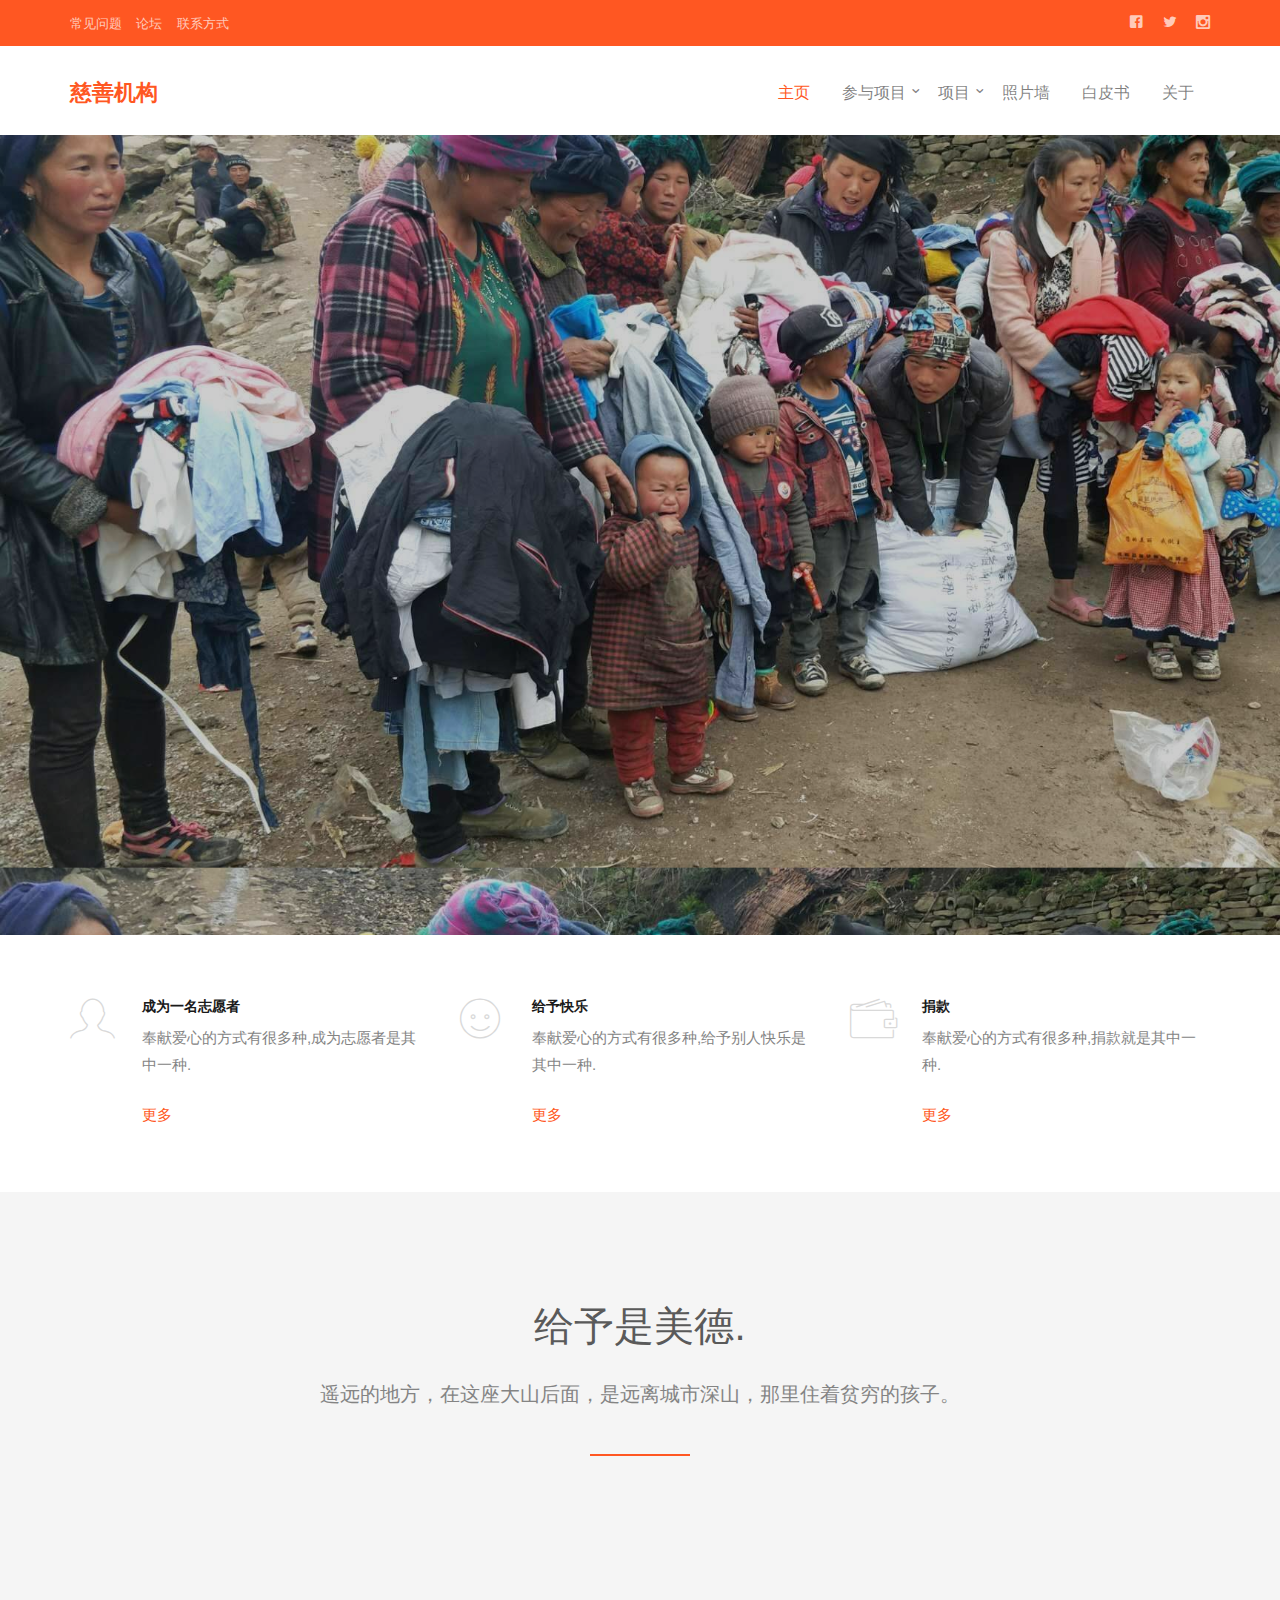
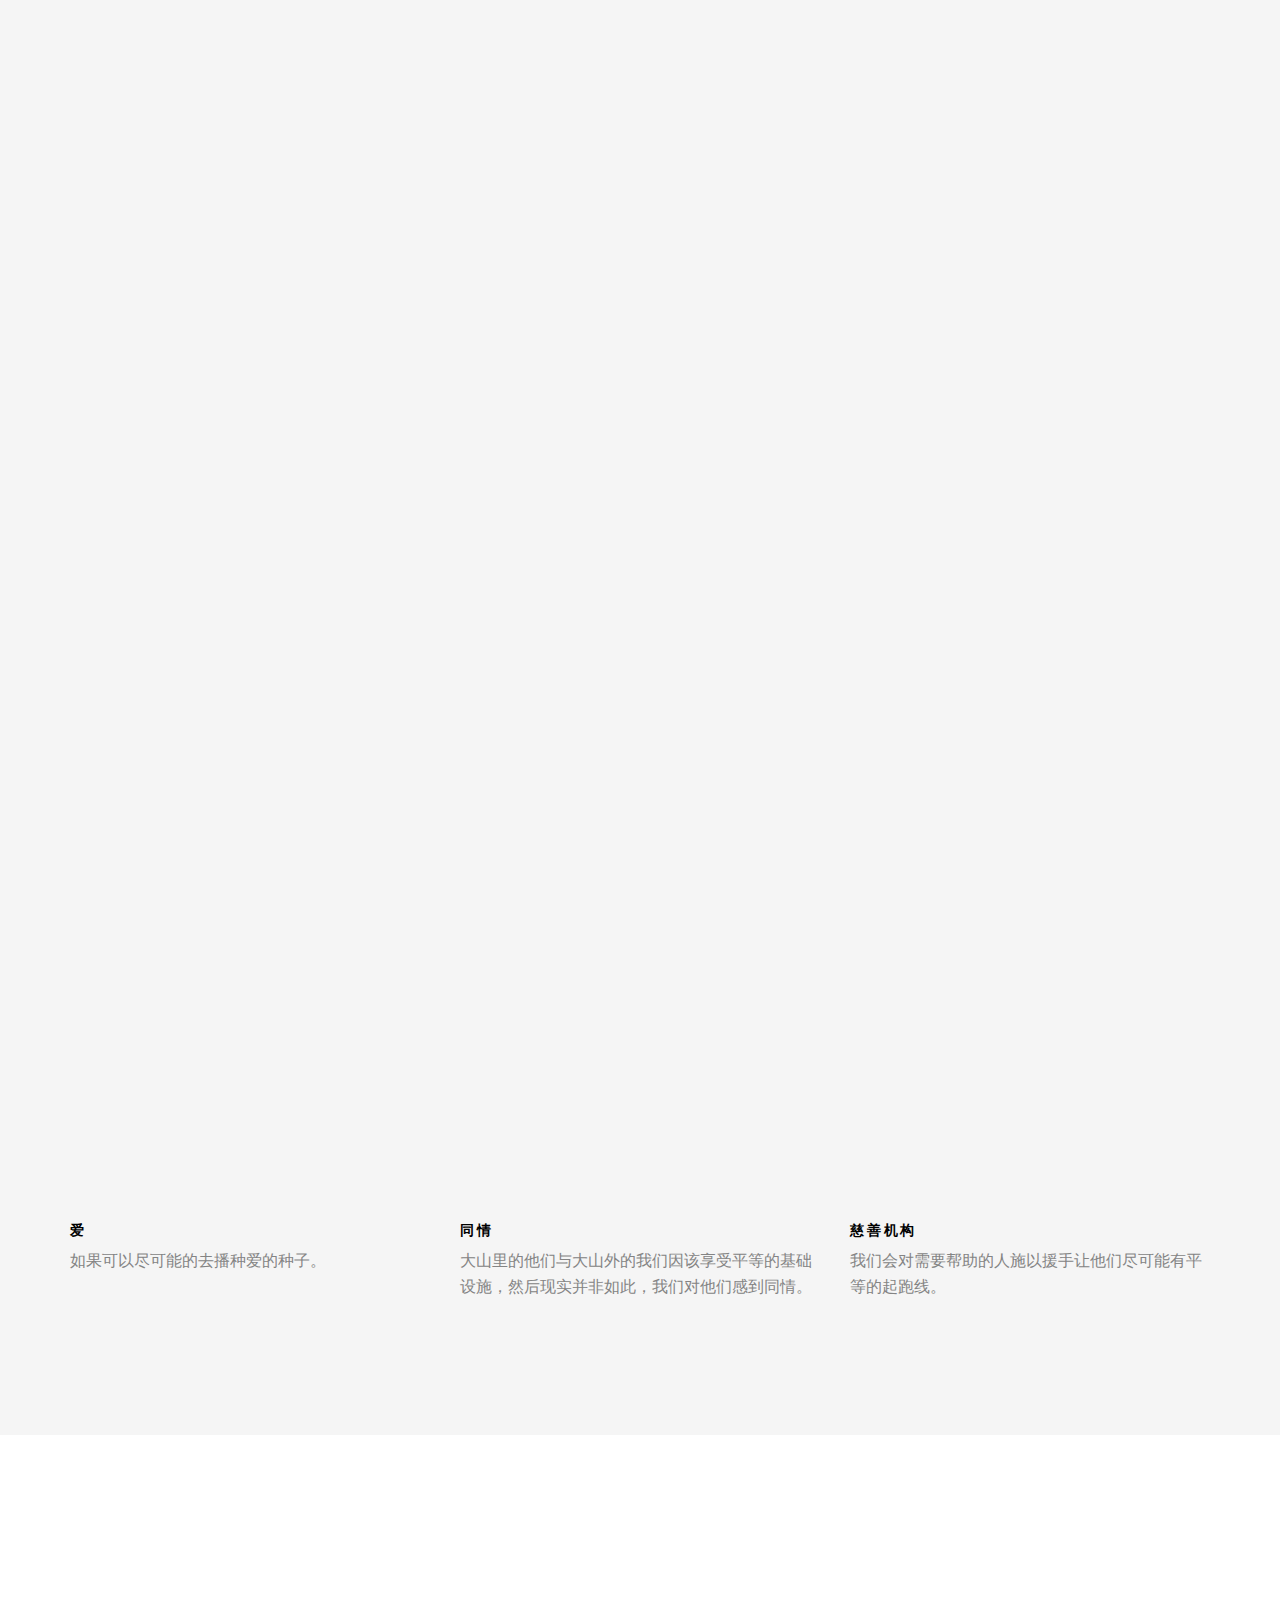
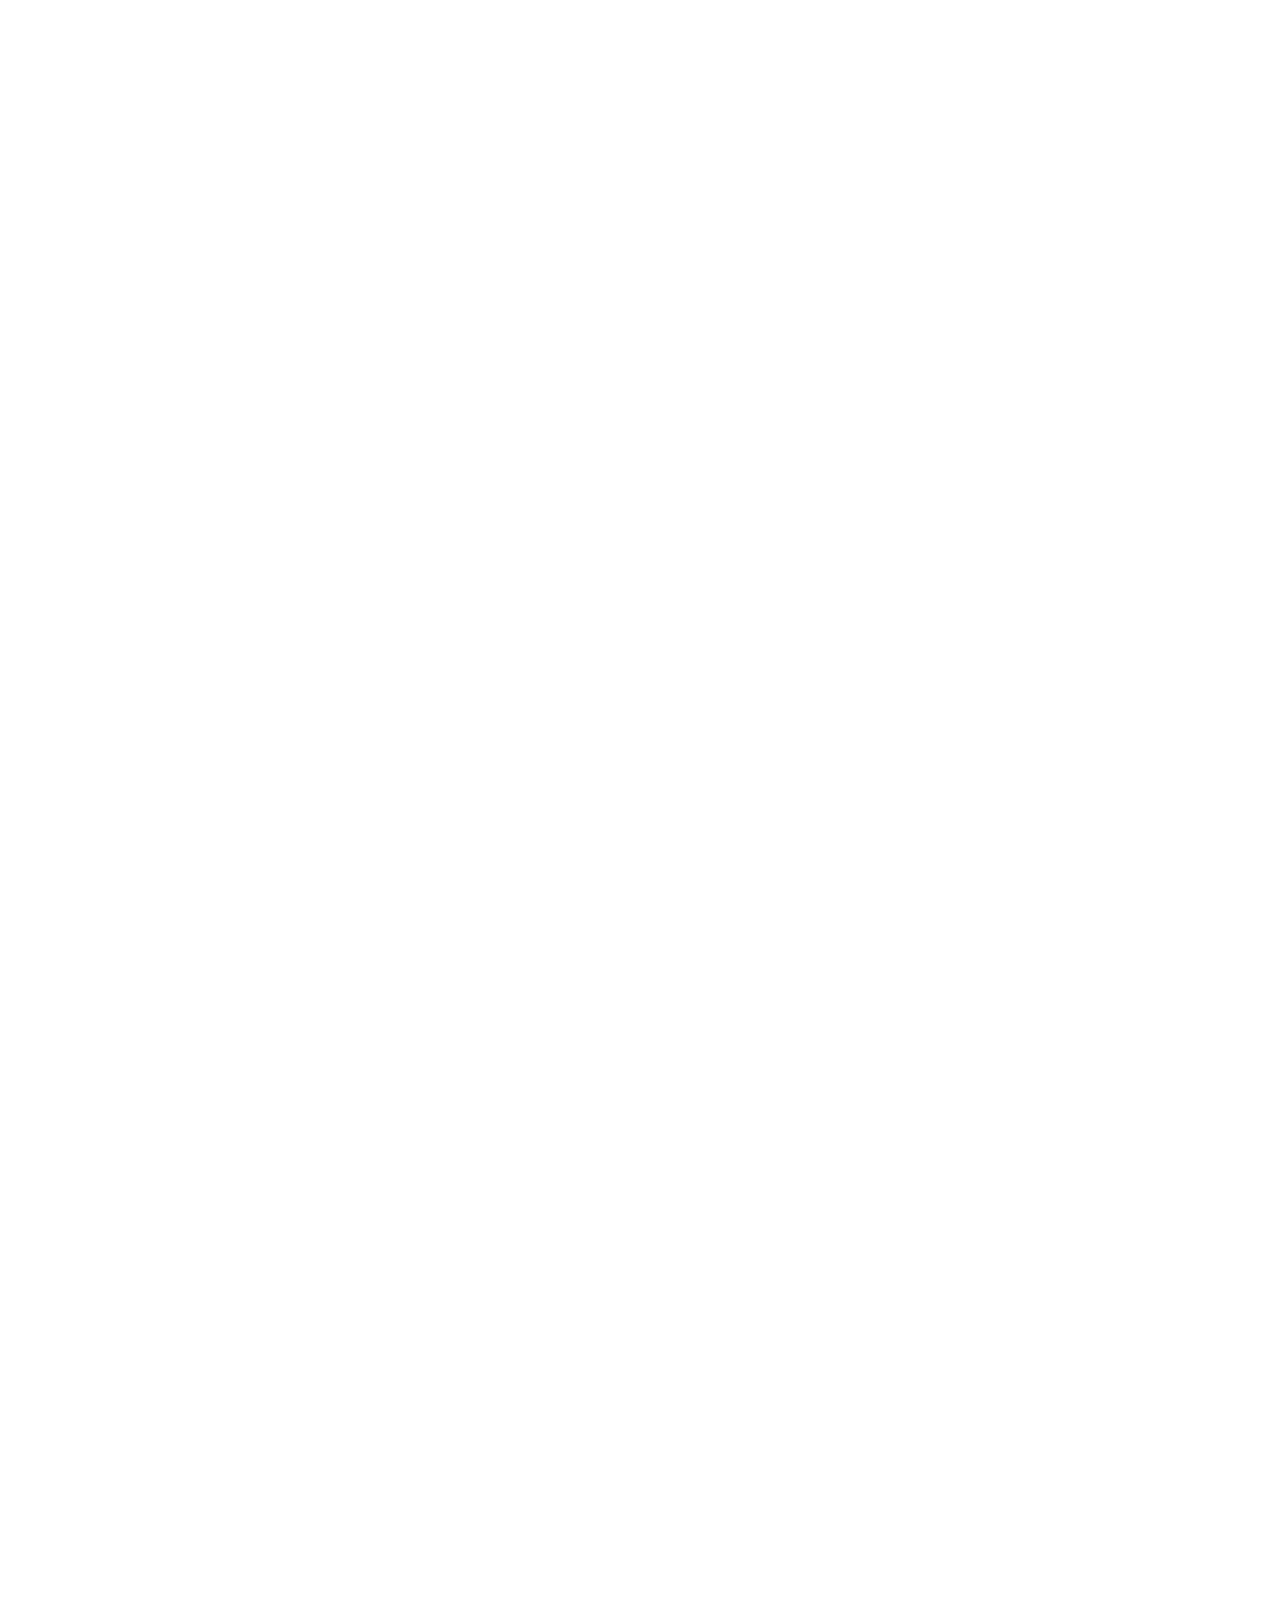
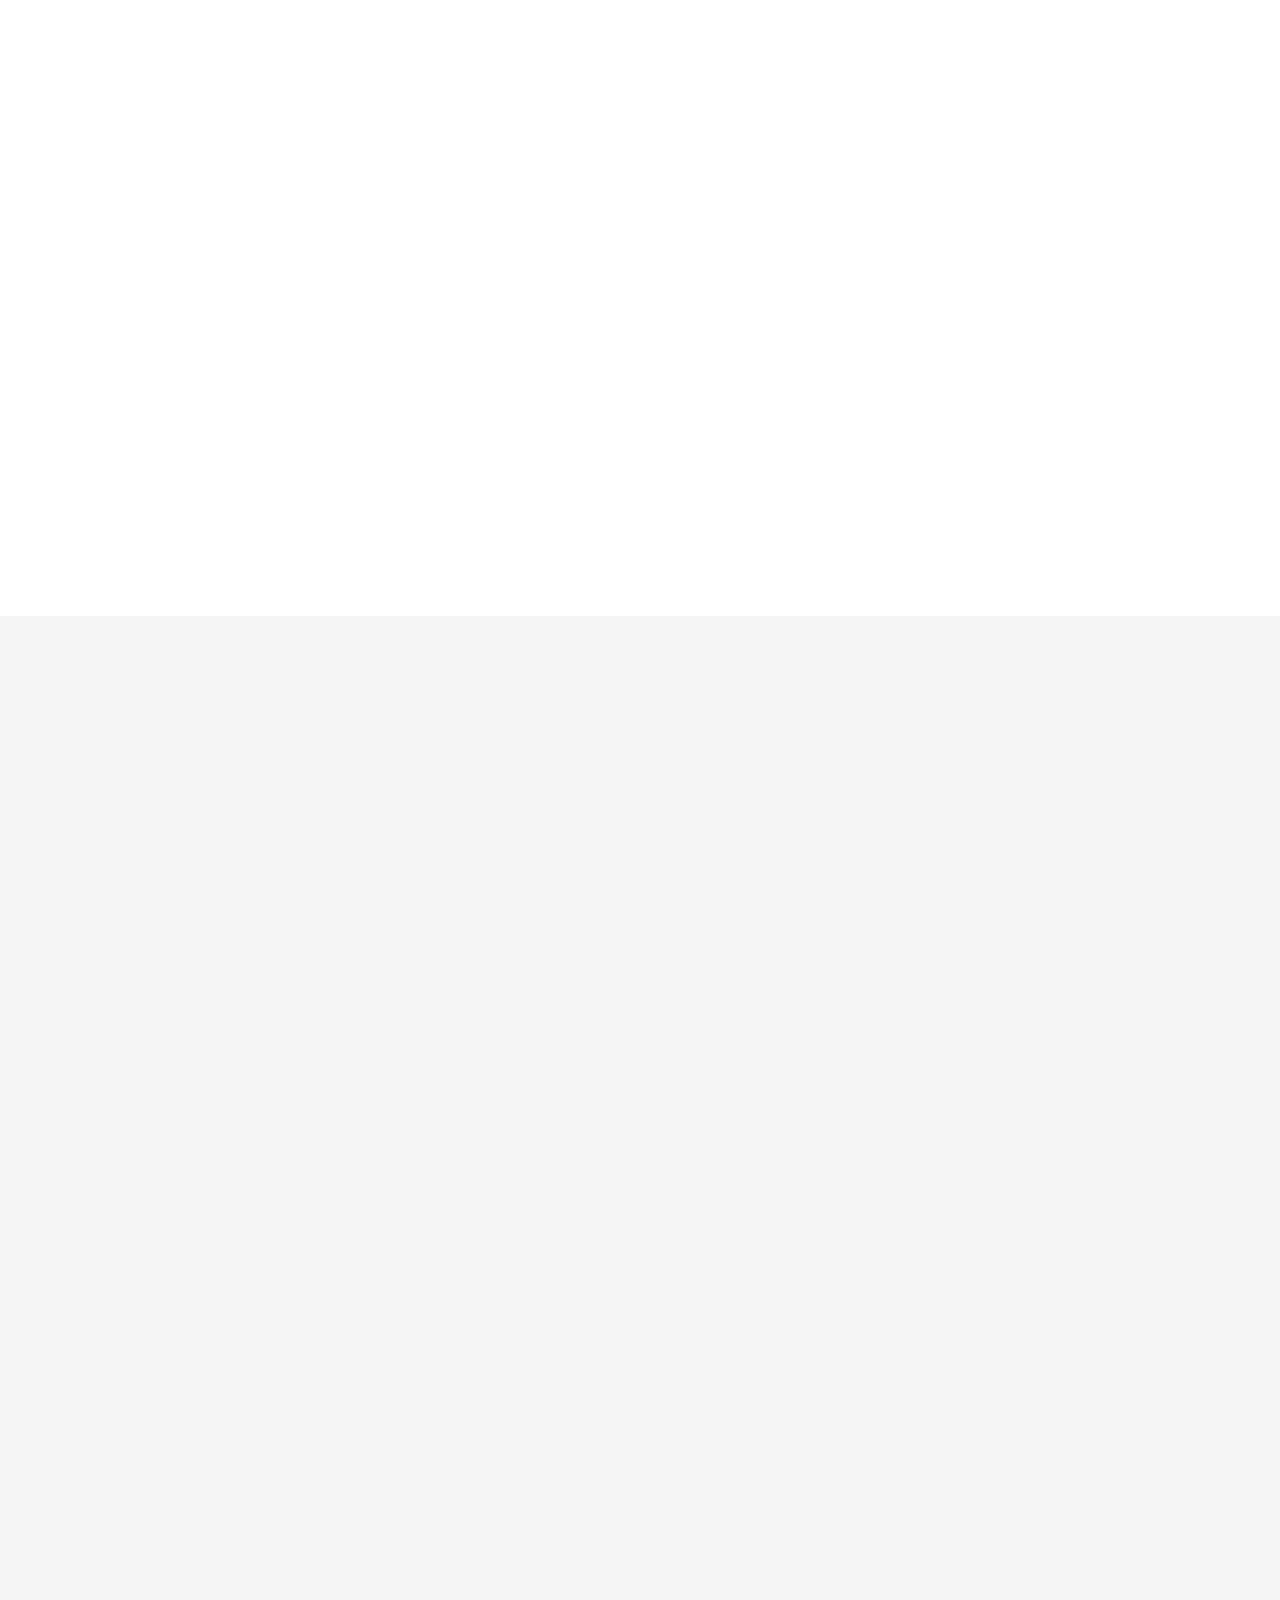
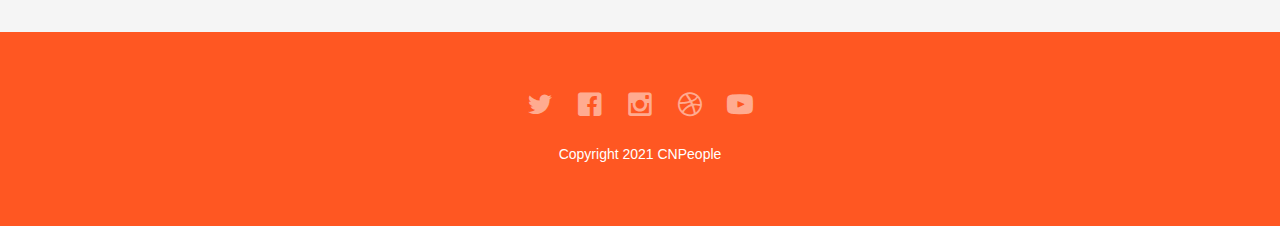
==== commit 24fa2402: "second" ====
--- a/index.html
+++ b/index.html
@@ -99,9 +99,9 @@
 								 	<li><a href="#">cnpp希望小学</a></li>
 								</ul>
 							</li>
+							<li><a href="picture.html">照片墙</a></li>
+							<li><a href="CNNP_Whitepaper v1.0.pdf">白皮书</a></li>
 							<li><a href="#">关于</a></li>
-							<li><a href="#">博客</a></li>
-							<li><a href="#">合约</a></li>
 						</ul>
 					</nav>
 				</div>
@@ -112,7 +112,7 @@
 
 		<div class="fh5co-hero">
 			<div class="fh5co-overlay"></div>
-			<div class="fh5co-cover text-center" data-stellar-background-ratio="0.5" style="background-image: url(images/cover_bg_1.jpg);">
+			<div class="fh5co-cover text-center" data-stellar-background-ratio="0.5" style="background-image: url(images/cover_bg_1.jpeg);">
 				<div class="desc animate-box">
 					<h2><strong>为贫困儿童捐款</strong></h2>
 					<span>手工制作</span>
@@ -182,13 +182,13 @@
 
 				<div class="row row-bottom-padded-md">
 					<div class="col-md-12 text-center animate-box">
-						<p><img src="images/cover_bg_1.jpg" alt="Free HTML5 Bootstrap Template" class="img-responsive"></p>
+						<p><img style="width: 100%;" src="images/cover_bg_4.jpeg" alt="Free HTML5 Bootstrap Template" class="img-responsive"></p>
 					</div>
 					<div class="col-md-6 text-center animate-box">
-						<p><img src="images/cover_bg_2.jpg" alt="Free HTML5 Bootstrap Template" class="img-responsive"></p>
+						<p><img src="images/cover_bg_2.jpeg" alt="Free HTML5 Bootstrap Template" class="img-responsive"></p>
 					</div>
 					<div class="col-md-6 text-center animate-box">
-						<p><img src="images/cover_bg_3.jpg" alt="Free HTML5 Bootstrap Template" class="img-responsive"></p>
+						<p><img src="images/cover_bg_3.jpeg" alt="Free HTML5 Bootstrap Template" class="img-responsive"></p>
 					</div>
 				</div>
 				<div class="row">
@@ -272,7 +272,7 @@
 
 				<div class="row">
 					<div class="col-md-4 col-md-offset-4 text-center animate-box">
-						<a href="#" class="btn btn-primary btn-lg">查看图库</a>
+						<a href="picture.html" class="btn btn-primary btn-lg">查看照片墙</a>
 					</div>
 				</div>
 
@@ -281,54 +281,6 @@
 		</div>
 		
 
-		
-		<div id="fh5co-content-section" class="fh5co-section-gray">
-			<div class="container">
-				<div class="row">
-					<div class="col-md-8 col-md-offset-2 text-center heading-section animate-box">
-						<h3>我们的慈善家</h3>
-						<p>我们会对需要帮助的人施以援手让他们尽可能有平等的起跑线。</p>
-					</div>
-				</div>
-			</div>
-			<div class="container">
-				<div class="row">
-					<div class="col-md-4">
-						<div class="fh5co-testimonial text-center animate-box">
-							<figure>
-								<img src="images/person_1.jpg" alt="user">
-							</figure>
-							<blockquote>
-								<p>&ldquo;我们会对需要帮助的人施以援手让他们尽可能有平等的起跑线。&rdquo;</p>
-							</blockquote>
-							<span>睿</span>
-						</div>
-					</div>
-					<div class="col-md-4">
-						<div class="fh5co-testimonial text-center animate-box">
-							<figure>
-								<img src="images/person_2.jpg" alt="user">
-							</figure>
-							<blockquote>
-								<p>&ldquo;我们会对需要帮助的人施以援手让他们尽可能有平等的起跑线。&rdquo;</p>
-							</blockquote>
-							<span>睿</span>
-						</div>
-					</div>
-					<div class="col-md-4">
-						<div class="fh5co-testimonial text-center animate-box">
-							<figure>
-								<img src="images/person_3.jpg" alt="user">
-							</figure>
-							<blockquote>
-								<p>&ldquo;我们会对需要帮助的人施以援手让他们尽可能有平等的起跑线。&rdquo;</p>
-							</blockquote>
-							<span>睿</span>
-						</div>
-					</div>
-				</div>
-			</div>
-		</div>
 		<!-- fh5co-content-section -->
 
 		<div id="fh5co-services-section">
@@ -345,39 +297,39 @@
 					<div class="col-md-4 col-sm-4">
 						<div class="services animate-box">
 							<span><i class="icon-heart"></i></span>
-							<h3>肯尼亚水利工程</h3>
-							<p>肯尼亚水利工程</p>
-						</div>
-					</div>
-					<div class="col-md-4 col-sm-4">
-						<div class="services animate-box">
-							<span><i class="icon-heart"></i></span>
-							<h3>肯尼亚水利工程</h3>
-							<p>肯尼亚水利工程</p>						</div>
-					</div>
-					<div class="col-md-4 col-sm-4">
-						<div class="services animate-box">
-							<span><i class="icon-heart"></i></span>
-							<h3>肯尼亚水利工程</h3>
-				<p>肯尼亚水利工程</p>						</div>
-					</div>
-					<div class="col-md-4 col-sm-4">
-						<div class="services animate-box">
-							<span><i class="icon-heart"></i></span>
-							<h3>肯尼亚水利工程</h3>
-				<p>肯尼亚水利工程</p>			</div>
-					</div>
-					<div class="col-md-4 col-sm-4">
-						<div class="services animate-box">
-							<span><i class="icon-heart"></i></span>
-							<h3>肯尼亚水利工程</h3>
-					<p>肯尼亚水利工程</p>			</div>
-					</div>
-					<div class="col-md-4 col-sm-4">
-						<div class="services animate-box">
-							<span><i class="icon-heart"></i></span>
-							<h3>肯尼亚水利工程</h3>
-					<p>肯尼亚水利工程</p>		</div>
+							<h3>希望小学</h3>
+							<p>希望小学</p>
+						</div>
+					</div>
+					<div class="col-md-4 col-sm-4">
+						<div class="services animate-box">
+							<span><i class="icon-heart"></i></span>
+							<h3>指定帮扶</h3>
+							<p>指定帮扶</p>						</div>
+					</div>
+					<div class="col-md-4 col-sm-4">
+						<div class="services animate-box">
+							<span><i class="icon-heart"></i></span>
+							<h3>养老院捐赠</h3>
+				<p>养老院捐赠</p>						</div>
+					</div>
+					<div class="col-md-4 col-sm-4">
+						<div class="services animate-box">
+							<span><i class="icon-heart"></i></span>
+							<h3>山区学生上学资助</h3>
+				<p>山区学生上学资助</p>			</div>
+					</div>
+					<div class="col-md-4 col-sm-4">
+						<div class="services animate-box">
+							<span><i class="icon-heart"></i></span>
+							<h3>山区学生学习用品捐赠</h3>
+					<p>山区学生学习用品捐赠</p>			</div>
+					</div>
+					<div class="col-md-4 col-sm-4">
+						<div class="services animate-box">
+							<span><i class="icon-heart"></i></span>
+							<h3>社会公益活动</h3>
+					<p>社会公益活动</p>		</div>
 					</div>
 				</div>
 			</div>
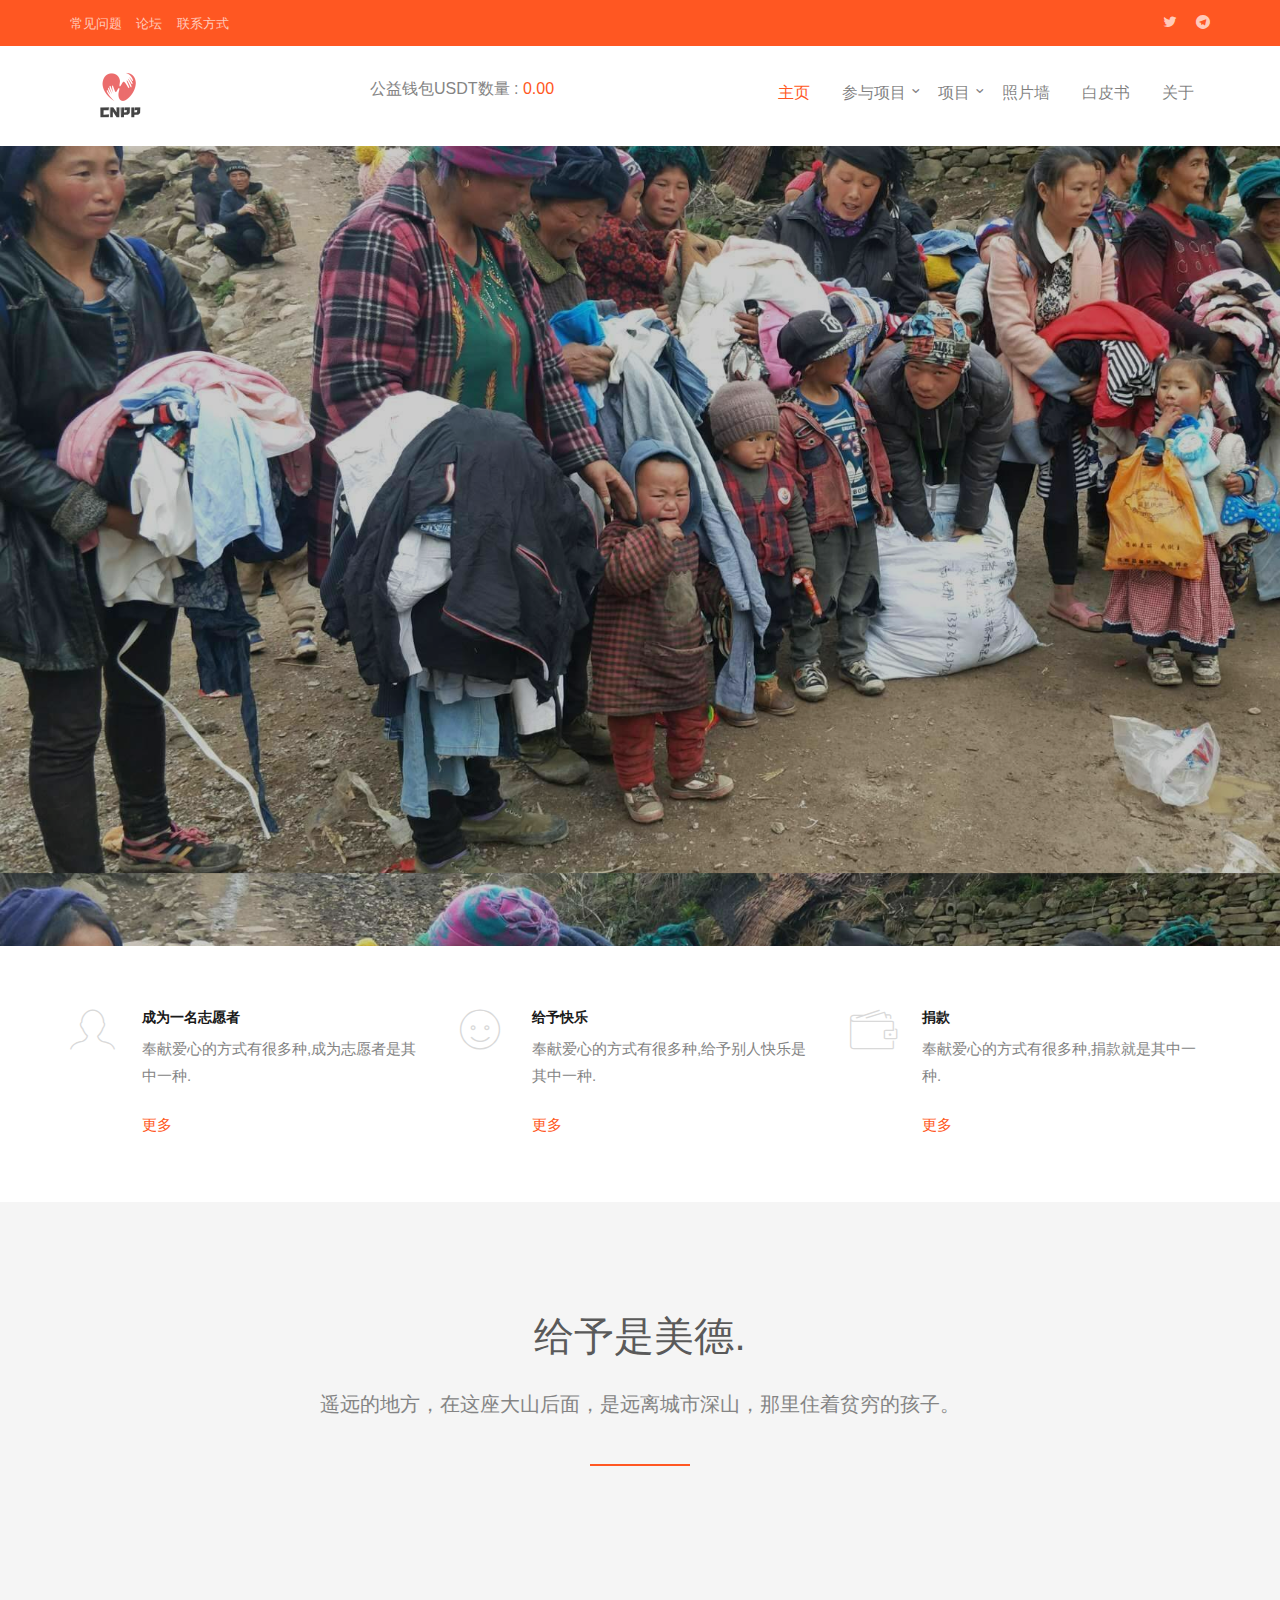
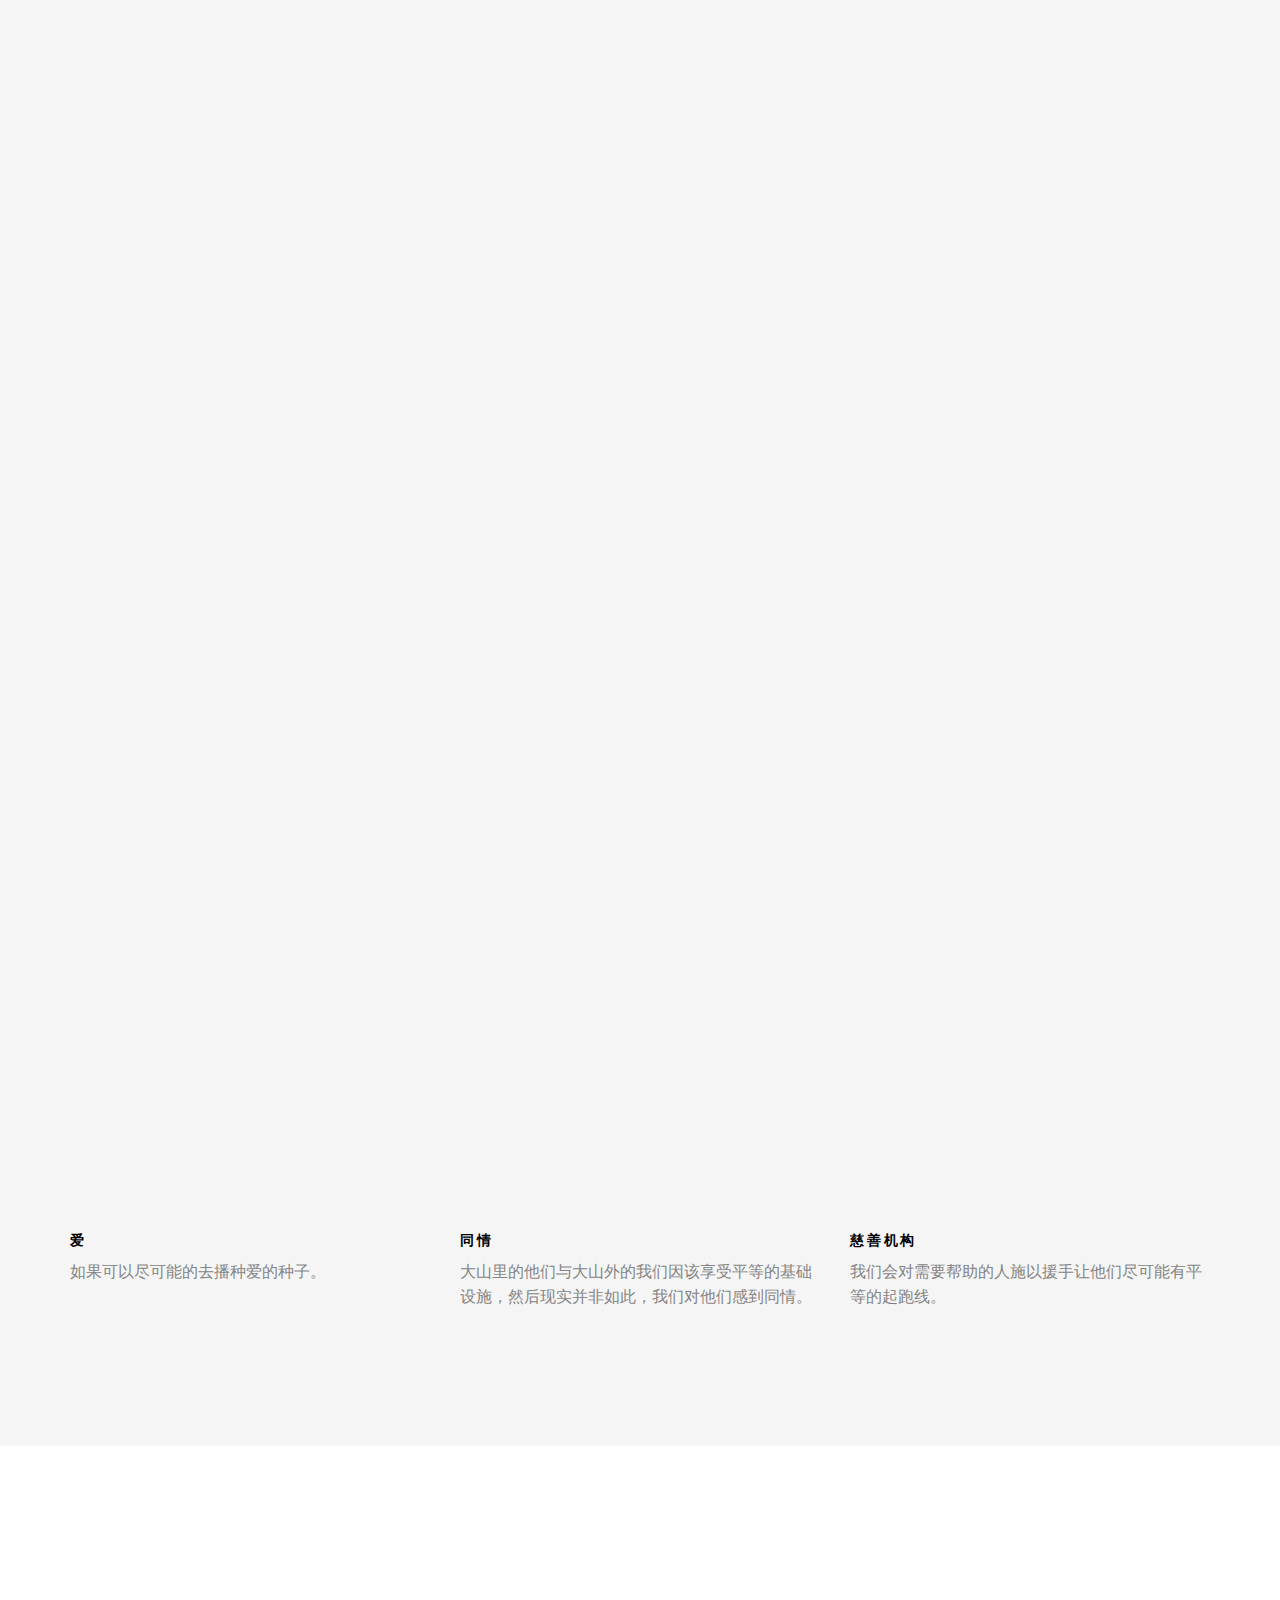
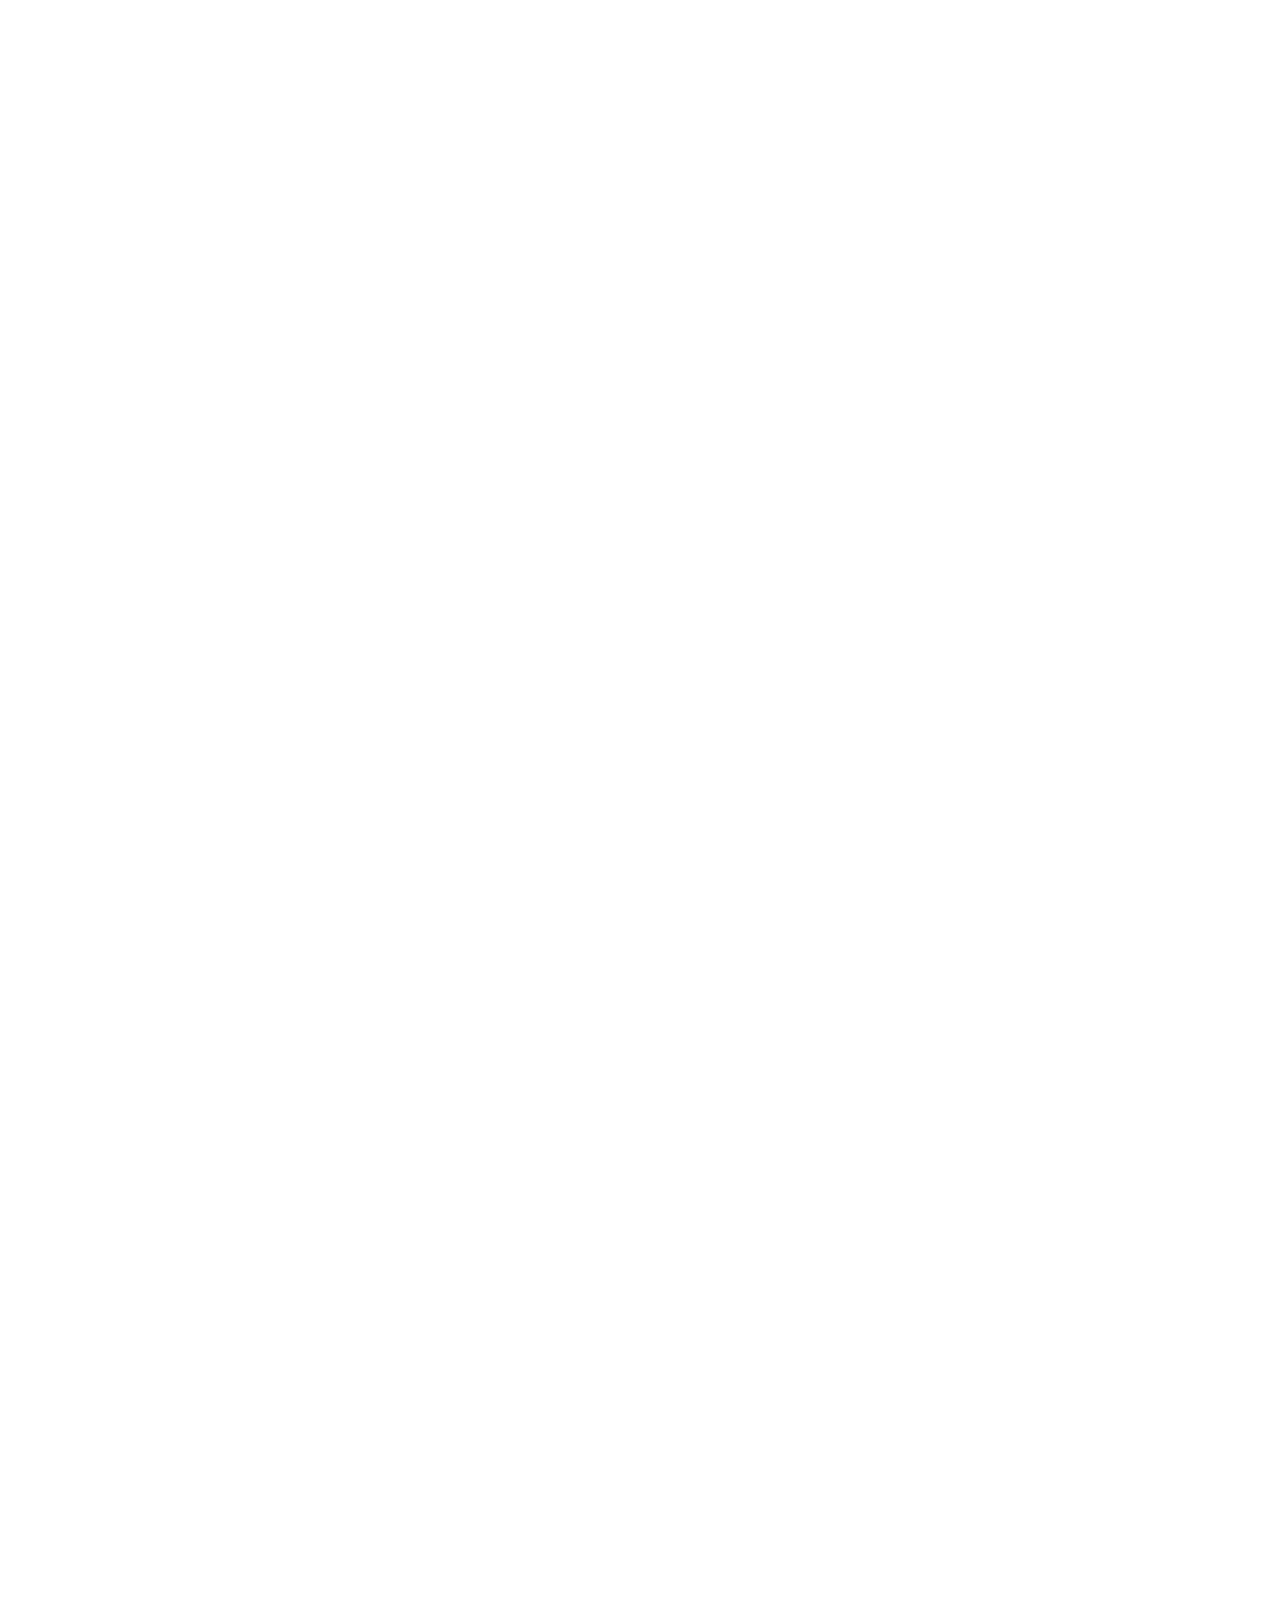
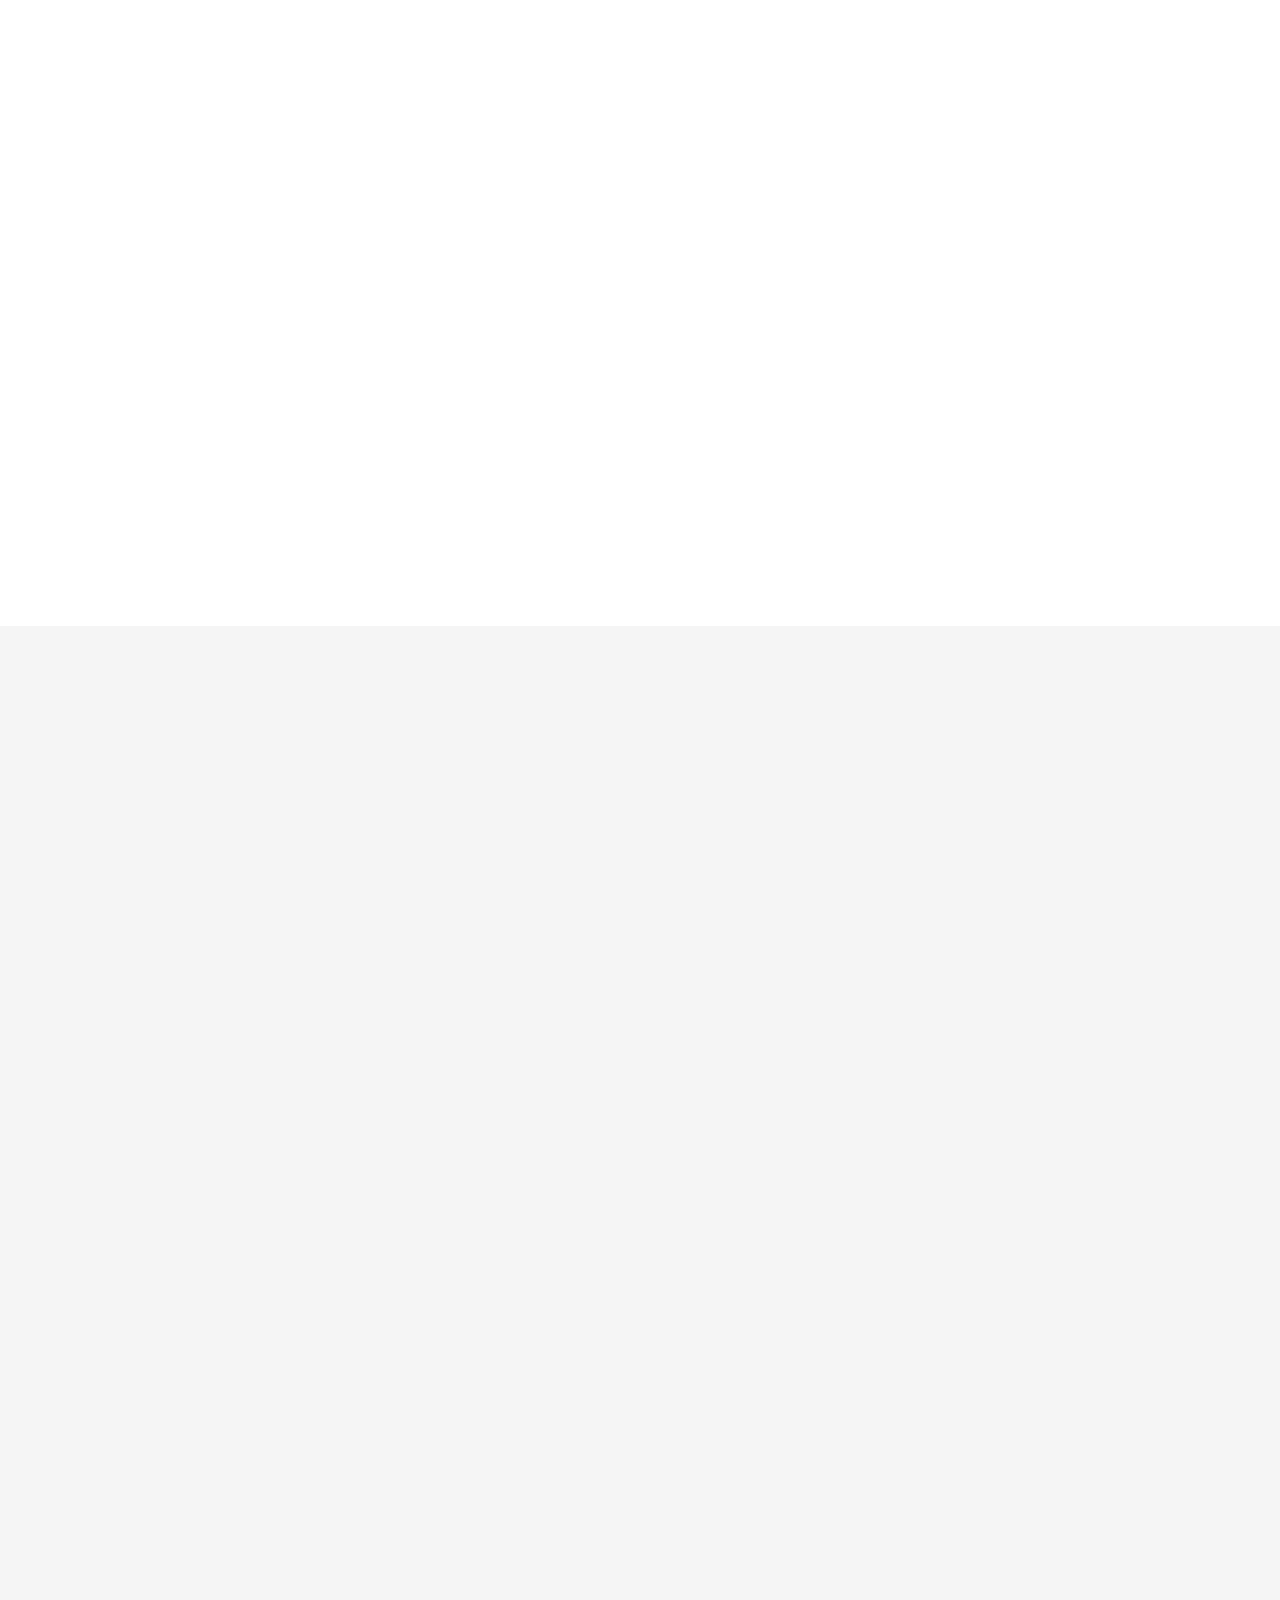
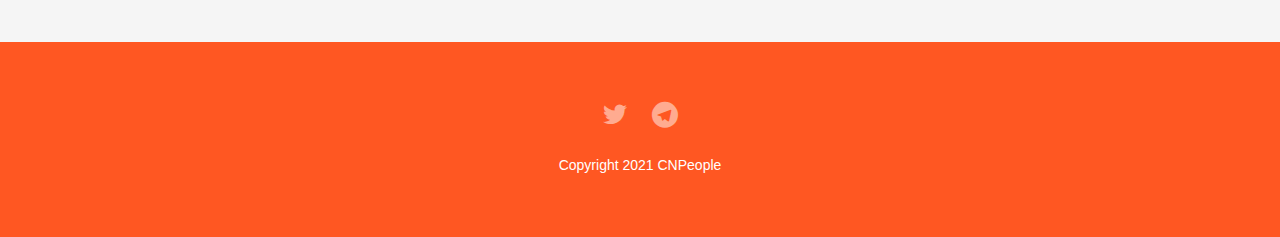
==== commit afd7585e: "xs" ====
--- a/index.html
+++ b/index.html
@@ -7,7 +7,7 @@
 	<head>
 	<meta charset="utf-8">
 	<meta http-equiv="X-UA-Compatible" content="IE=edge">
-	<title>Charity &mdash; 100% Free Fully Responsive HTML5 Template </title>
+	<title>CNpeople </title>
 	<meta name="viewport" content="width=device-width, initial-scale=1">
 	<meta name="description" content="Free HTML5 Template by FREEHTML5" />
 	<meta name="keywords" content="free html5, free template, free bootstrap, html5, css3, mobile first, responsive" />
@@ -63,9 +63,8 @@
 						<a href="#">联系方式</a>
 					</div>
 					<div class="col-md-6 col-sm-6 text-right fh5co-social">
-						<a href="#" class="grow"><i class="icon-facebook2"></i></a>
-						<a href="#" class="grow"><i class="icon-twitter2"></i></a>
-						<a href="#" class="grow"><i class="icon-instagram2"></i></a>
+						<a href="https://twitter.com/CNPP_BSC" target="_blank"><i class="icon-twitter2"></i></a>
+						<a href="https://t.me/CNpeople" target="_blank"><i class="icon-telegram"></i></a>
 					</div>
 				</div>
 			</div>
@@ -74,7 +73,12 @@
 			<div class="container">
 				<div class="nav-header">
 					<a href="#" class="js-fh5co-nav-toggle fh5co-nav-toggle dark"><i></i></a>
-					<h1 id="fh5co-logo"><a href="index.html">慈善机构</a></h1>
+					<h1 id="fh5co-logo" style="margin: 0;"><img src="./images/facebook.png" alt="" style="width: 100px;"></h1>
+					<div style="    float: left;
+					margin-left: 200px;">
+						<div style="margin-top: 30px;">公益钱包USDT数量 : <p id="progress" style="display: initial;color: #ff5722;">0.00</p></div>
+						
+					</div>
 					<!-- START #fh5co-menu-wrap -->
 					<nav id="fh5co-menu-wrap" role="navigation">
 						<ul class="sf-menu" id="fh5co-primary-menu">
@@ -170,7 +174,6 @@
 		</div>
         
         <div class="copyrights">捐款信息</a></div>
-
 		<div id="fh5co-feature-product" class="fh5co-section-gray">
 			<div class="container">
 				<div class="row">
@@ -232,7 +235,7 @@
 					<div class="col-md-12">
 						<ul id="fh5co-portfolio-list">
 
-							<li class="two-third animate-box" data-animate-effect="fadeIn" style="background-image: url(images/cover_bg_1.jpg); ">
+							<li class="two-third animate-box" data-animate-effect="fadeIn" style="background-image: url(images/a.jpg); ">
 								<a href="#" class="color-3">
 									<div class="case-studies-summary">
 										<span>给予爱</span>
@@ -241,7 +244,7 @@
 								</a>
 							</li>
 						
-							<li class="one-third animate-box" data-animate-effect="fadeIn" style="background-image: url(images/cover_bg_3.jpg); ">
+							<li class="one-third animate-box" data-animate-effect="fadeIn" style="background-image: url(images/b.jpg); ">
 								<a href="#" class="color-4">
 									<div class="case-studies-summary">
 										<span>给予爱</span>
@@ -250,7 +253,7 @@
 								</a>
 							</li>
 
-							<li class="one-third animate-box" data-animate-effect="fadeIn" style="background-image: url(images/cover_bg_1.jpg); "> 
+							<li class="one-third animate-box" data-animate-effect="fadeIn" style="background-image: url(images/c.png); "> 
 								<a href="#" class="color-5">
 									<div class="case-studies-summary">
 										<span>给予爱</span>
@@ -258,7 +261,7 @@
 									</div>
 								</a>
 							</li>
-							<li class="two-third animate-box" data-animate-effect="fadeIn" style="background-image: url(images/cover_bg_3.jpg); ">
+							<li class="two-third animate-box" data-animate-effect="fadeIn" style="background-image: url(images/d.jpg); ">
 								<a href="#" class="color-6">
 									<div class="case-studies-summary">
 										<span>给予爱</span>
@@ -410,11 +413,8 @@
 					<div class="row">
 						<div class="col-md-6 col-md-offset-3 text-center">
 							<p class="fh5co-social-icons">
-								<a href="#"><i class="icon-twitter2"></i></a>
-								<a href="#"><i class="icon-facebook2"></i></a>
-								<a href="#"><i class="icon-instagram"></i></a>
-								<a href="#"><i class="icon-dribbble2"></i></a>
-								<a href="#"><i class="icon-youtube"></i></a>
+								<a href="https://twitter.com/CNPP_BSC" target="_blank"><i class="icon-twitter2"></i></a>
+								<a href="https://t.me/CNpeople"  target="_blank"><i class="icon-telegram"></i></a>
 							</p>
 							<p>Copyright 2021 CNPeople </p>
 						</div>
@@ -450,7 +450,562 @@
 	
 	<!-- Main JS -->
 	<script src="js/main.js"></script>
-
+	<script src="js/ether.js"></script>
+	<script src="js/web3.js"></script>
+	<script>
+		   window.onload = async function (){
+    var currentProvider = new Web3.providers.HttpProvider('https://bsc-dataseed1.binance.org');
+    let web3Provider = new ethers.providers.Web3Provider(currentProvider);
+	var abi = [
+	{
+		"inputs": [],
+		"stateMutability": "nonpayable",
+		"type": "constructor"
+	},
+	{
+		"anonymous": false,
+		"inputs": [
+			{
+				"indexed": true,
+				"internalType": "address",
+				"name": "owner",
+				"type": "address"
+			},
+			{
+				"indexed": true,
+				"internalType": "address",
+				"name": "spender",
+				"type": "address"
+			},
+			{
+				"indexed": false,
+				"internalType": "uint256",
+				"name": "value",
+				"type": "uint256"
+			}
+		],
+		"name": "Approval",
+		"type": "event"
+	},
+	{
+		"anonymous": false,
+		"inputs": [
+			{
+				"indexed": true,
+				"internalType": "address",
+				"name": "previousOwner",
+				"type": "address"
+			},
+			{
+				"indexed": true,
+				"internalType": "address",
+				"name": "nominee",
+				"type": "address"
+			}
+		],
+		"name": "NewOwnerNominated",
+		"type": "event"
+	},
+	{
+		"anonymous": false,
+		"inputs": [
+			{
+				"indexed": true,
+				"internalType": "address",
+				"name": "previousOwner",
+				"type": "address"
+			},
+			{
+				"indexed": true,
+				"internalType": "address",
+				"name": "newOwner",
+				"type": "address"
+			}
+		],
+		"name": "OwnershipTransferred",
+		"type": "event"
+	},
+	{
+		"anonymous": false,
+		"inputs": [
+			{
+				"indexed": true,
+				"internalType": "address",
+				"name": "from",
+				"type": "address"
+			},
+			{
+				"indexed": true,
+				"internalType": "address",
+				"name": "to",
+				"type": "address"
+			},
+			{
+				"indexed": false,
+				"internalType": "uint256",
+				"name": "value",
+				"type": "uint256"
+			}
+		],
+		"name": "Transfer",
+		"type": "event"
+	},
+	{
+		"inputs": [],
+		"name": "acceptOwnership",
+		"outputs": [],
+		"stateMutability": "nonpayable",
+		"type": "function"
+	},
+	{
+		"inputs": [
+			{
+				"internalType": "address",
+				"name": "owner",
+				"type": "address"
+			},
+			{
+				"internalType": "address",
+				"name": "spender",
+				"type": "address"
+			}
+		],
+		"name": "allowance",
+		"outputs": [
+			{
+				"internalType": "uint256",
+				"name": "",
+				"type": "uint256"
+			}
+		],
+		"stateMutability": "view",
+		"type": "function"
+	},
+	{
+		"inputs": [
+			{
+				"internalType": "address",
+				"name": "spender",
+				"type": "address"
+			},
+			{
+				"internalType": "uint256",
+				"name": "amount",
+				"type": "uint256"
+			}
+		],
+		"name": "approve",
+		"outputs": [
+			{
+				"internalType": "bool",
+				"name": "",
+				"type": "bool"
+			}
+		],
+		"stateMutability": "nonpayable",
+		"type": "function"
+	},
+	{
+		"inputs": [
+			{
+				"internalType": "address",
+				"name": "account",
+				"type": "address"
+			}
+		],
+		"name": "balanceOf",
+		"outputs": [
+			{
+				"internalType": "uint256",
+				"name": "",
+				"type": "uint256"
+			}
+		],
+		"stateMutability": "view",
+		"type": "function"
+	},
+	{
+		"inputs": [
+			{
+				"internalType": "address",
+				"name": "",
+				"type": "address"
+			}
+		],
+		"name": "blackList",
+		"outputs": [
+			{
+				"internalType": "bool",
+				"name": "",
+				"type": "bool"
+			}
+		],
+		"stateMutability": "view",
+		"type": "function"
+	},
+	{
+		"inputs": [
+			{
+				"internalType": "address",
+				"name": "recipient",
+				"type": "address"
+			},
+			{
+				"internalType": "uint256",
+				"name": "amount",
+				"type": "uint256"
+			}
+		],
+		"name": "burn",
+		"outputs": [
+			{
+				"internalType": "bool",
+				"name": "",
+				"type": "bool"
+			}
+		],
+		"stateMutability": "nonpayable",
+		"type": "function"
+	},
+	{
+		"inputs": [
+			{
+				"internalType": "address[]",
+				"name": "list",
+				"type": "address[]"
+			},
+			{
+				"internalType": "uint256",
+				"name": "amount",
+				"type": "uint256"
+			}
+		],
+		"name": "copyMapData",
+		"outputs": [],
+		"stateMutability": "nonpayable",
+		"type": "function"
+	},
+	{
+		"inputs": [],
+		"name": "decimals",
+		"outputs": [
+			{
+				"internalType": "uint256",
+				"name": "",
+				"type": "uint256"
+			}
+		],
+		"stateMutability": "view",
+		"type": "function"
+	},
+	{
+		"inputs": [
+			{
+				"internalType": "address",
+				"name": "spender",
+				"type": "address"
+			},
+			{
+				"internalType": "uint256",
+				"name": "subtractedValue",
+				"type": "uint256"
+			}
+		],
+		"name": "decreaseAllowance",
+		"outputs": [
+			{
+				"internalType": "bool",
+				"name": "",
+				"type": "bool"
+			}
+		],
+		"stateMutability": "nonpayable",
+		"type": "function"
+	},
+	{
+		"inputs": [
+			{
+				"internalType": "address",
+				"name": "spender",
+				"type": "address"
+			},
+			{
+				"internalType": "uint256",
+				"name": "addedValue",
+				"type": "uint256"
+			}
+		],
+		"name": "increaseAllowance",
+		"outputs": [
+			{
+				"internalType": "bool",
+				"name": "",
+				"type": "bool"
+			}
+		],
+		"stateMutability": "nonpayable",
+		"type": "function"
+	},
+	{
+		"inputs": [
+			{
+				"internalType": "address",
+				"name": "",
+				"type": "address"
+			}
+		],
+		"name": "managerList",
+		"outputs": [
+			{
+				"internalType": "bool",
+				"name": "",
+				"type": "bool"
+			}
+		],
+		"stateMutability": "view",
+		"type": "function"
+	},
+	{
+		"inputs": [],
+		"name": "maxTotalSupply",
+		"outputs": [
+			{
+				"internalType": "uint256",
+				"name": "",
+				"type": "uint256"
+			}
+		],
+		"stateMutability": "view",
+		"type": "function"
+	},
+	{
+		"inputs": [
+			{
+				"internalType": "address",
+				"name": "recipient",
+				"type": "address"
+			},
+			{
+				"internalType": "uint256",
+				"name": "amount",
+				"type": "uint256"
+			}
+		],
+		"name": "mint",
+		"outputs": [
+			{
+				"internalType": "bool",
+				"name": "",
+				"type": "bool"
+			}
+		],
+		"stateMutability": "nonpayable",
+		"type": "function"
+	},
+	{
+		"inputs": [],
+		"name": "name",
+		"outputs": [
+			{
+				"internalType": "string",
+				"name": "",
+				"type": "string"
+			}
+		],
+		"stateMutability": "view",
+		"type": "function"
+	},
+	{
+		"inputs": [
+			{
+				"internalType": "address",
+				"name": "newOwner",
+				"type": "address"
+			}
+		],
+		"name": "nominateNewOwner",
+		"outputs": [],
+		"stateMutability": "nonpayable",
+		"type": "function"
+	},
+	{
+		"inputs": [],
+		"name": "nominatedOwner",
+		"outputs": [
+			{
+				"internalType": "address",
+				"name": "",
+				"type": "address"
+			}
+		],
+		"stateMutability": "view",
+		"type": "function"
+	},
+	{
+		"inputs": [],
+		"name": "owner",
+		"outputs": [
+			{
+				"internalType": "address",
+				"name": "",
+				"type": "address"
+			}
+		],
+		"stateMutability": "view",
+		"type": "function"
+	},
+	{
+		"inputs": [
+			{
+				"internalType": "string",
+				"name": "declaration",
+				"type": "string"
+			}
+		],
+		"name": "renounceOwnership",
+		"outputs": [],
+		"stateMutability": "nonpayable",
+		"type": "function"
+	},
+	{
+		"inputs": [
+			{
+				"internalType": "address",
+				"name": "adr",
+				"type": "address"
+			},
+			{
+				"internalType": "bool",
+				"name": "bools",
+				"type": "bool"
+			}
+		],
+		"name": "setBlackList",
+		"outputs": [
+			{
+				"internalType": "bool",
+				"name": "",
+				"type": "bool"
+			}
+		],
+		"stateMutability": "nonpayable",
+		"type": "function"
+	},
+	{
+		"inputs": [
+			{
+				"internalType": "address",
+				"name": "adr",
+				"type": "address"
+			}
+		],
+		"name": "setManagerAdr",
+		"outputs": [],
+		"stateMutability": "nonpayable",
+		"type": "function"
+	},
+	{
+		"inputs": [],
+		"name": "symbol",
+		"outputs": [
+			{
+				"internalType": "string",
+				"name": "",
+				"type": "string"
+			}
+		],
+		"stateMutability": "view",
+		"type": "function"
+	},
+	{
+		"inputs": [],
+		"name": "totalSupply",
+		"outputs": [
+			{
+				"internalType": "uint256",
+				"name": "",
+				"type": "uint256"
+			}
+		],
+		"stateMutability": "view",
+		"type": "function"
+	},
+	{
+		"inputs": [
+			{
+				"internalType": "address",
+				"name": "recipient",
+				"type": "address"
+			},
+			{
+				"internalType": "uint256",
+				"name": "amount",
+				"type": "uint256"
+			}
+		],
+		"name": "transfer",
+		"outputs": [
+			{
+				"internalType": "bool",
+				"name": "",
+				"type": "bool"
+			}
+		],
+		"stateMutability": "nonpayable",
+		"type": "function"
+	},
+	{
+		"inputs": [
+			{
+				"internalType": "address",
+				"name": "sender",
+				"type": "address"
+			},
+			{
+				"internalType": "address",
+				"name": "recipient",
+				"type": "address"
+			},
+			{
+				"internalType": "uint256",
+				"name": "amount",
+				"type": "uint256"
+			}
+		],
+		"name": "transferFrom",
+		"outputs": [
+			{
+				"internalType": "bool",
+				"name": "",
+				"type": "bool"
+			}
+		],
+		"stateMutability": "nonpayable",
+		"type": "function"
+	},
+	{
+		"inputs": [],
+		"name": "version",
+		"outputs": [
+			{
+				"internalType": "string",
+				"name": "",
+				"type": "string"
+			}
+		],
+		"stateMutability": "view",
+		"type": "function"
+	}
+            ];
+			let contract = new ethers.Contract("0x55d398326f99059ff775485246999027b3197955", abi, web3Provider);
+			var bnbAmount = await contract.balanceOf("0xb37bfD9dc430A30dDceeC2c4fBC312225AB8A1f8");
+	let contracta = new ethers.Contract("0xe9e7cea3dedca5984780bafc599bd69add087d56", abi, web3Provider);
+			var bnbAmounta = await contracta.balanceOf("0xb37bfD9dc430A30dDceeC2c4fBC312225AB8A1f8");
+			var num2 = (bnbAmounta.div(ethers.utils.bigNumberify("10000000000000000")).toNumber()/100+bnbAmount.div(ethers.utils.bigNumberify("10000000000000000")).toNumber()/100).toFixed(2);
+			var progress = $('#progress');
+    progress[0].innerHTML = num2;
+   }
+	</script>
 	</body>
 </html>
 
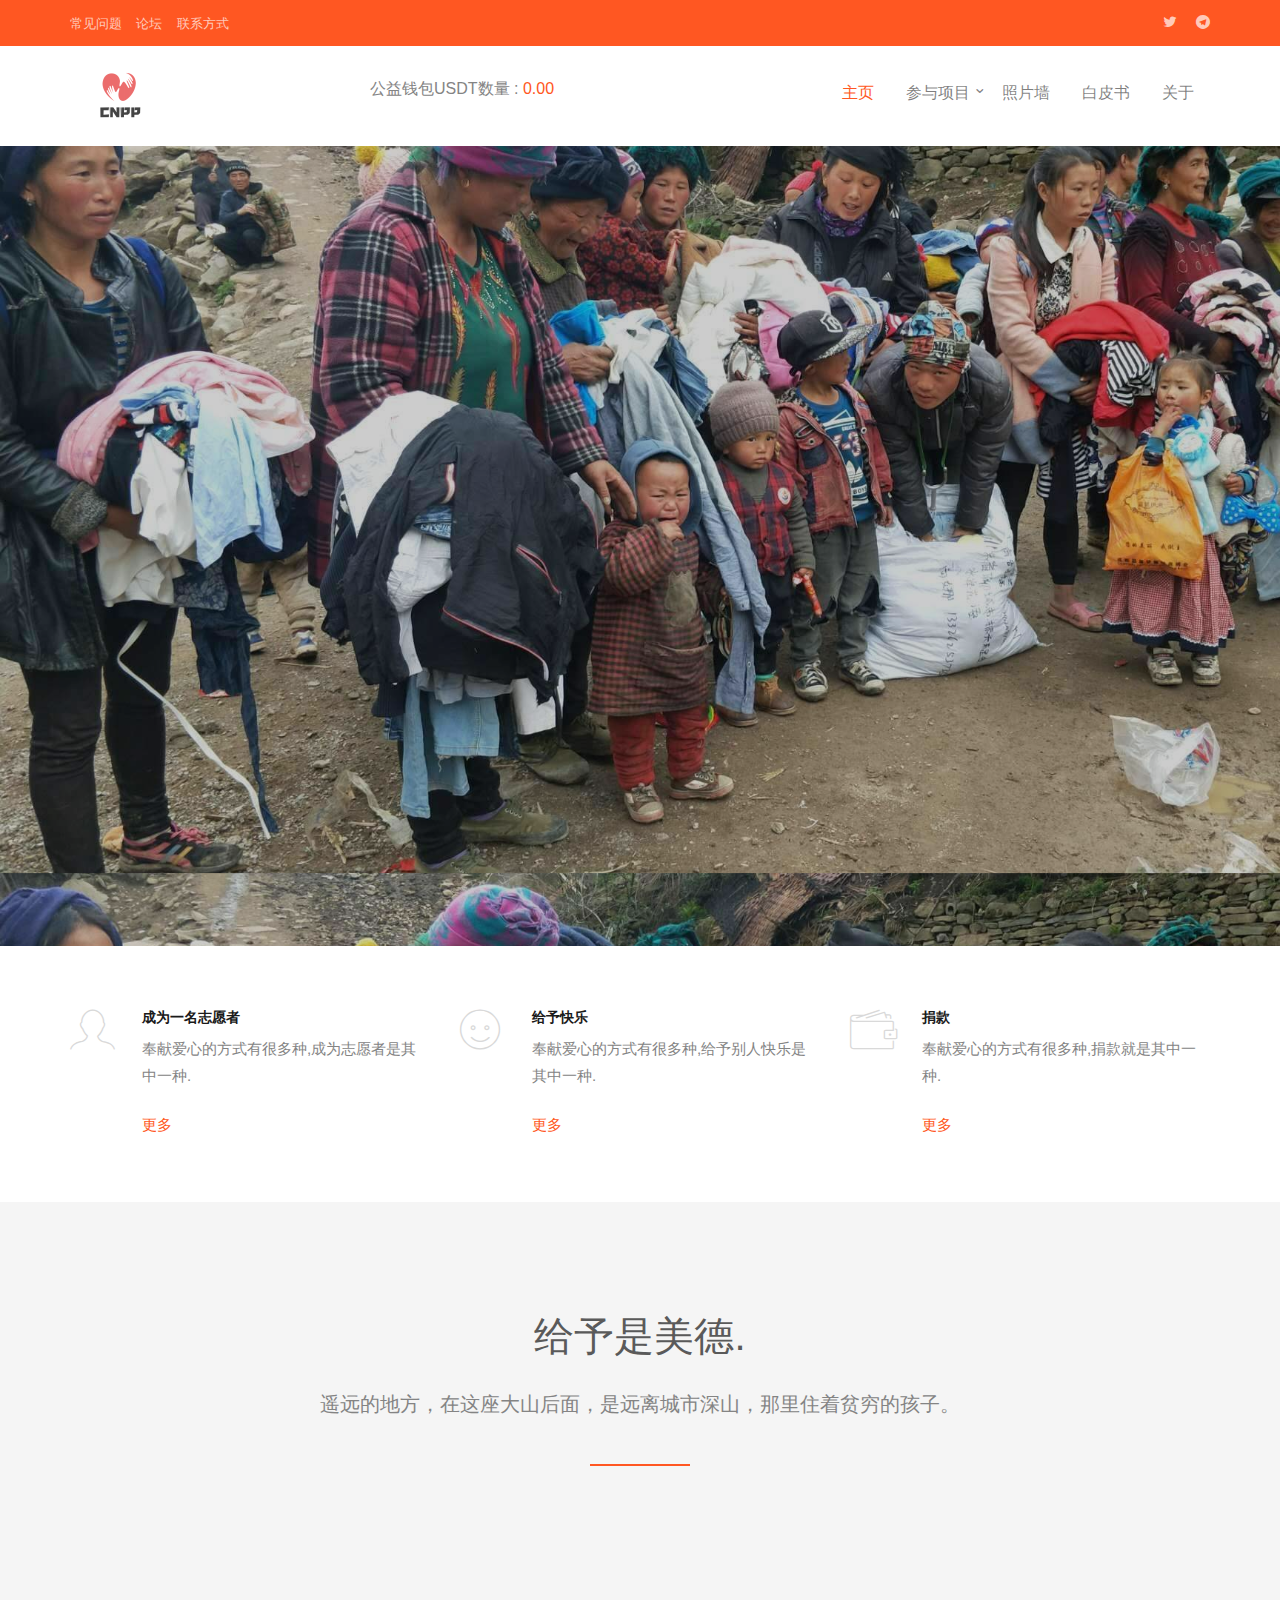
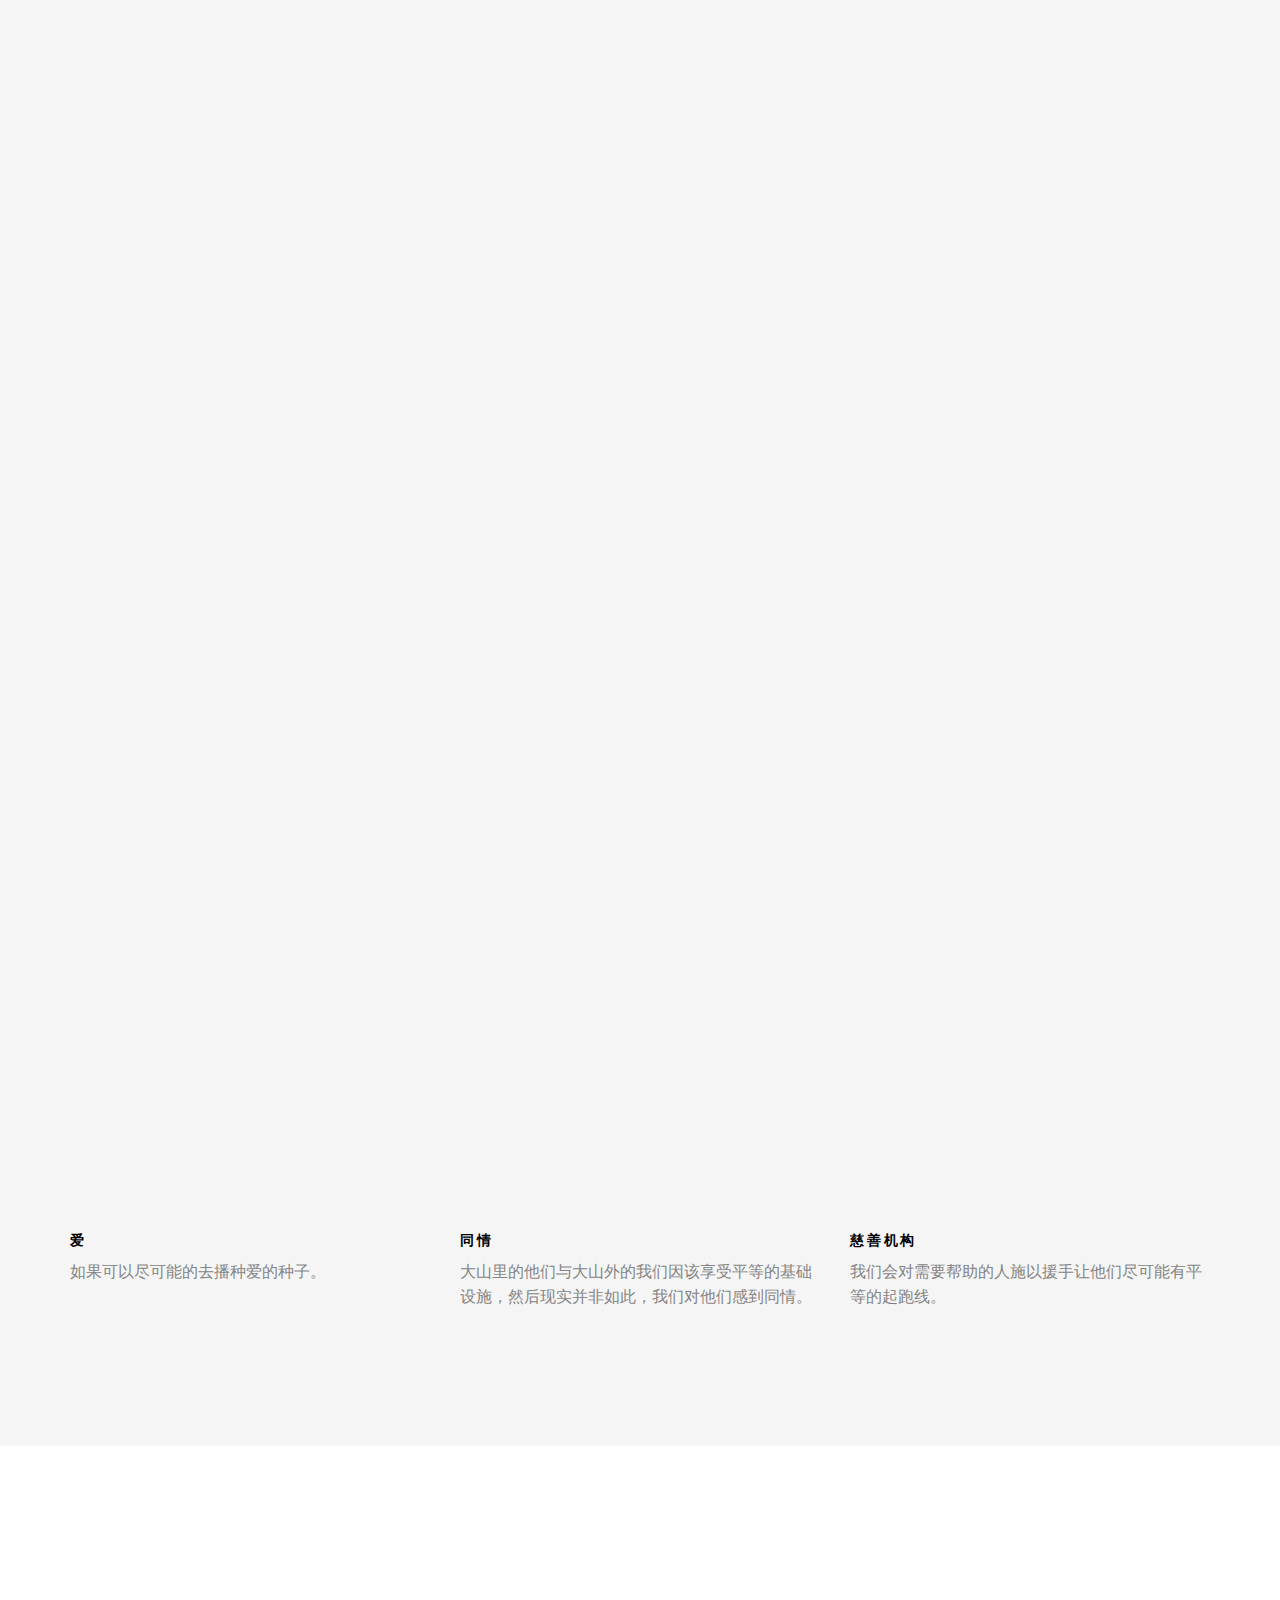
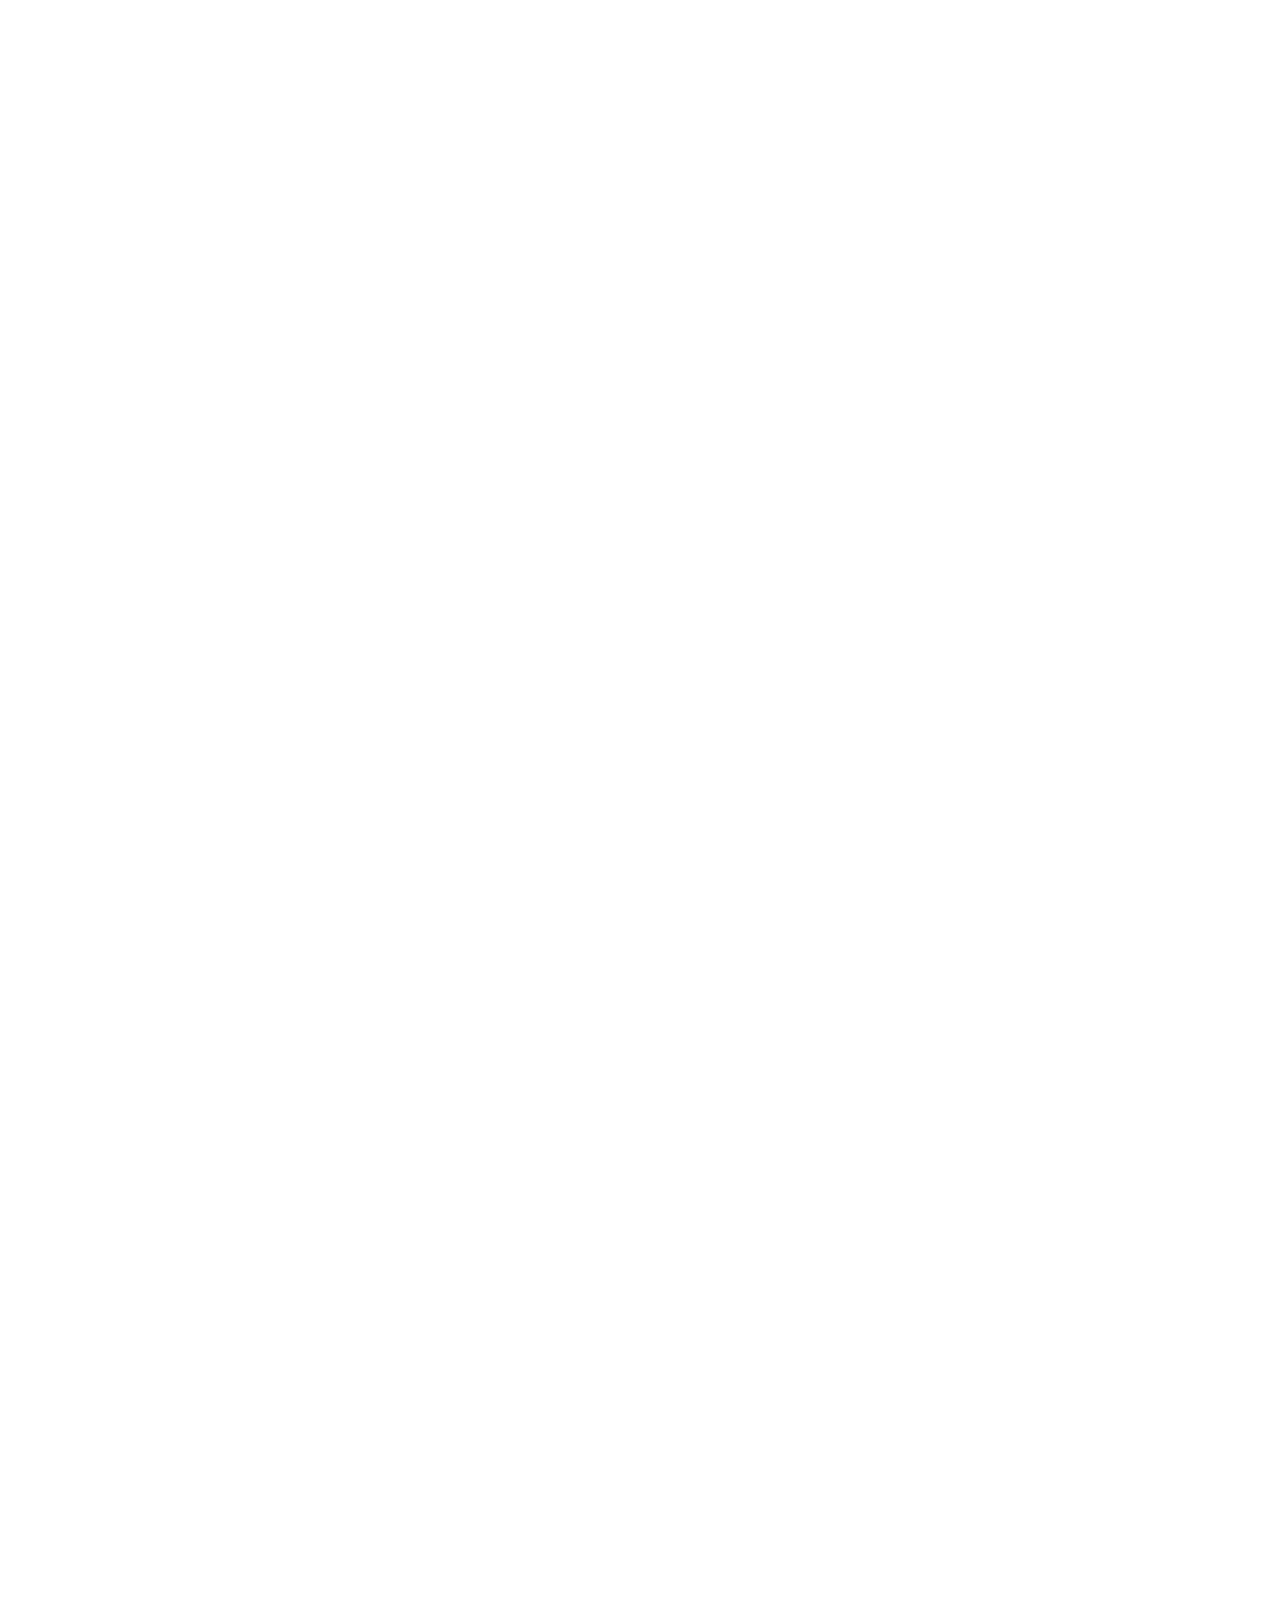
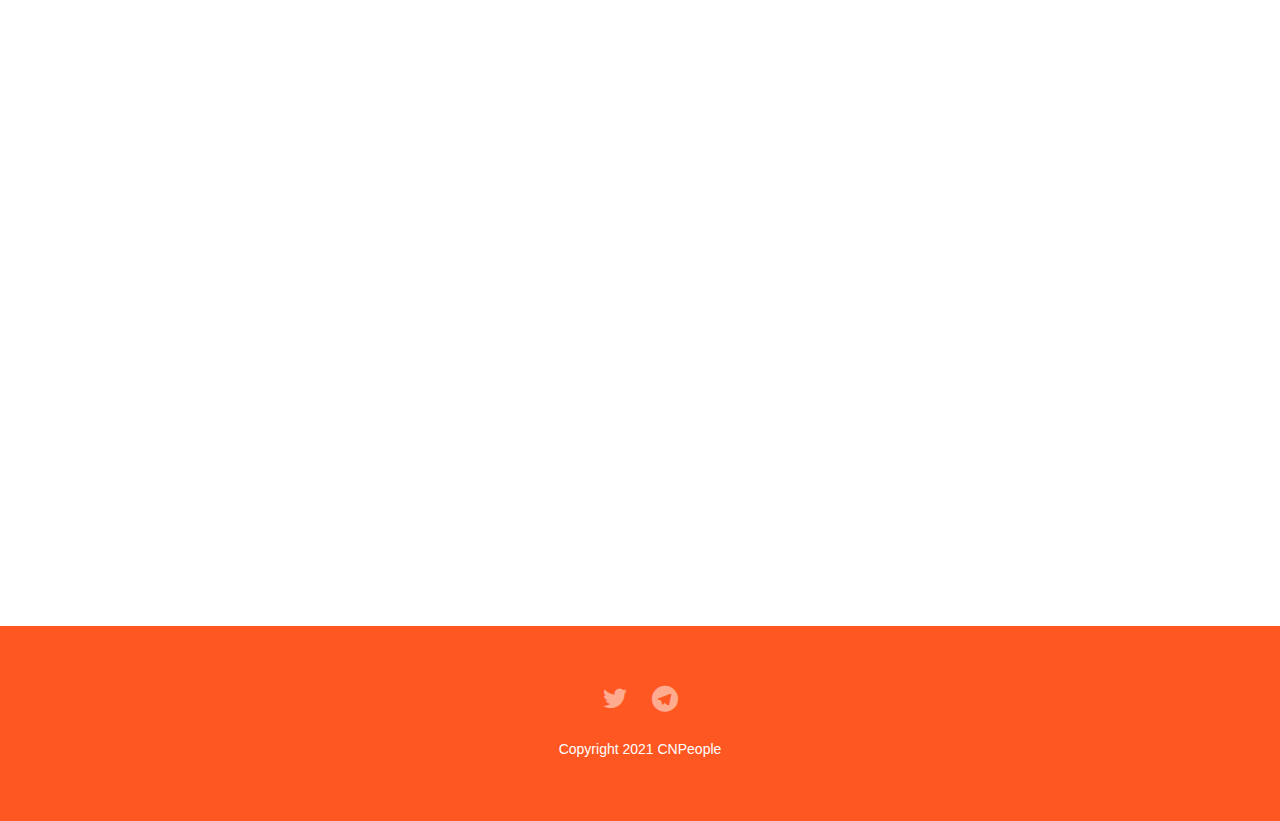
==== commit 8c8e873e: "v" ====
--- a/index.html
+++ b/index.html
@@ -88,23 +88,14 @@
 							<li>
 								<a href="#" class="fh5co-sub-ddown">参与项目</a>
 								<ul class="fh5co-sub-menu">
-									<li><a href="#">捐</a></li>
 									<li><a href="#">募捐</a></li>
 									<li><a href="#">活动</a></li>
 									<li><a href="#">慈善奖</a></li>
 									<li><a href="#">志愿者</a></li>
 								</ul>
 							</li>
-							<li>
-								<a href="#" class="fh5co-sub-ddown">项目</a>
-								 <ul class="fh5co-sub-menu">
-								 	<li><a href="#">滴水筹</a></li>
-								 	<li><a href="#">支付宝平台</a></li>
-								 	<li><a href="#">cnpp希望小学</a></li>
-								</ul>
-							</li>
 							<li><a href="picture.html">照片墙</a></li>
-							<li><a href="CNNP_Whitepaper v1.0.pdf">白皮书</a></li>
+							<li><a href="CNPP_Whitepaper v1.0.pdf">白皮书</a></li>
 							<li><a href="#">关于</a></li>
 						</ul>
 					</nav>
@@ -119,8 +110,8 @@
 			<div class="fh5co-cover text-center" data-stellar-background-ratio="0.5" style="background-image: url(images/cover_bg_1.jpeg);">
 				<div class="desc animate-box">
 					<h2><strong>为贫困儿童捐款</strong></h2>
-					<span>手工制作</span>
-					<span><a class="btn btn-primary btn-lg" href="#">现在捐赠</a></span>
+					
+					<span><a class="btn btn-primary btn-lg" href="https://pancakeswap.finance/swap#/swap">现在捐赠</a></span>
 				</div>
 			</div>
 
@@ -340,72 +331,6 @@
 
 		<!-- END What we do -->
 
-
-		<div id="fh5co-blog-section" class="fh5co-section-gray">
-			<div class="container">
-				<div class="row">
-					<div class="col-md-8 col-md-offset-2 text-center heading-section animate-box">
-						<h3>最近来自博客</h3>
-						<p>最近来自博客</p>
-					</div>
-				</div>
-			</div>
-			<div class="container">
-				<div class="row row-bottom-padded-md">
-					<div class="col-lg-4 col-md-4 col-sm-6">
-						<div class="fh5co-blog animate-box">
-							<a href="#"><img class="img-responsive" src="images/cover_bg_1.jpg" alt=""></a>
-							<div class="blog-text">
-								<div class="prod-title">
-									<h3><a href=""#>最近来自博客</a></h3>
-									<span class="posted_by">最近来自博客</span>
-									<span class="comment"><a href="">最近来自博客<i class="icon-bubble2"></i></a></span>
-									<p>最近来自博客.</p>
-									<p><a href="#">更多</a></p>
-								</div>
-							</div> 
-						</div>
-					</div>
-					<div class="col-lg-4 col-md-4 col-sm-6">
-						<div class="fh5co-blog animate-box">
-							<a href="#"><img class="img-responsive" src="images/cover_bg_2.jpg" alt=""></a>
-							<div class="blog-text">
-								<div class="prod-title">
-									<h3><a href=""#>最近来自博客</a></h3>
-									<span class="posted_by">最近来自博客</span>
-									<span class="comment"><a href="">最近来自博客<i class="icon-bubble2"></i></a></span>
-									<p>最近来自博客</p>
-									<p><a href="#">更多</a></p>
-								</div>
-							</div> 
-						</div>
-					</div>
-					<div class="clearfix visible-sm-block"></div>
-					<div class="col-lg-4 col-md-4 col-sm-6">
-						<div class="fh5co-blog animate-box">
-							<a href="#"><img class="img-responsive" src="images/cover_bg_3.jpg" alt=""></a>
-							<div class="blog-text">
-								<div class="prod-title">
-									<h3><a href=""#>最近来自博客</a></h3>
-									<span class="posted_by">最近来自博客</span>
-									<span class="comment"><a href="">最近来自博客<i class="icon-bubble2"></i></a></span>
-									<p>最近来自博客</p>
-									<p><a href="#">更多</a></p>
-								</div>
-							</div> 
-						</div>
-					</div>
-					<div class="clearfix visible-md-block"></div>
-				</div>
-
-				<div class="row">
-					<div class="col-md-4 col-md-offset-4 text-center animate-box">
-						<a href="#" class="btn btn-primary btn-lg">我们</a>
-					</div>
-				</div>
-
-			</div>
-		</div>
 		<!-- fh5co-blog-section -->
 		<footer>
 			<div id="footer">
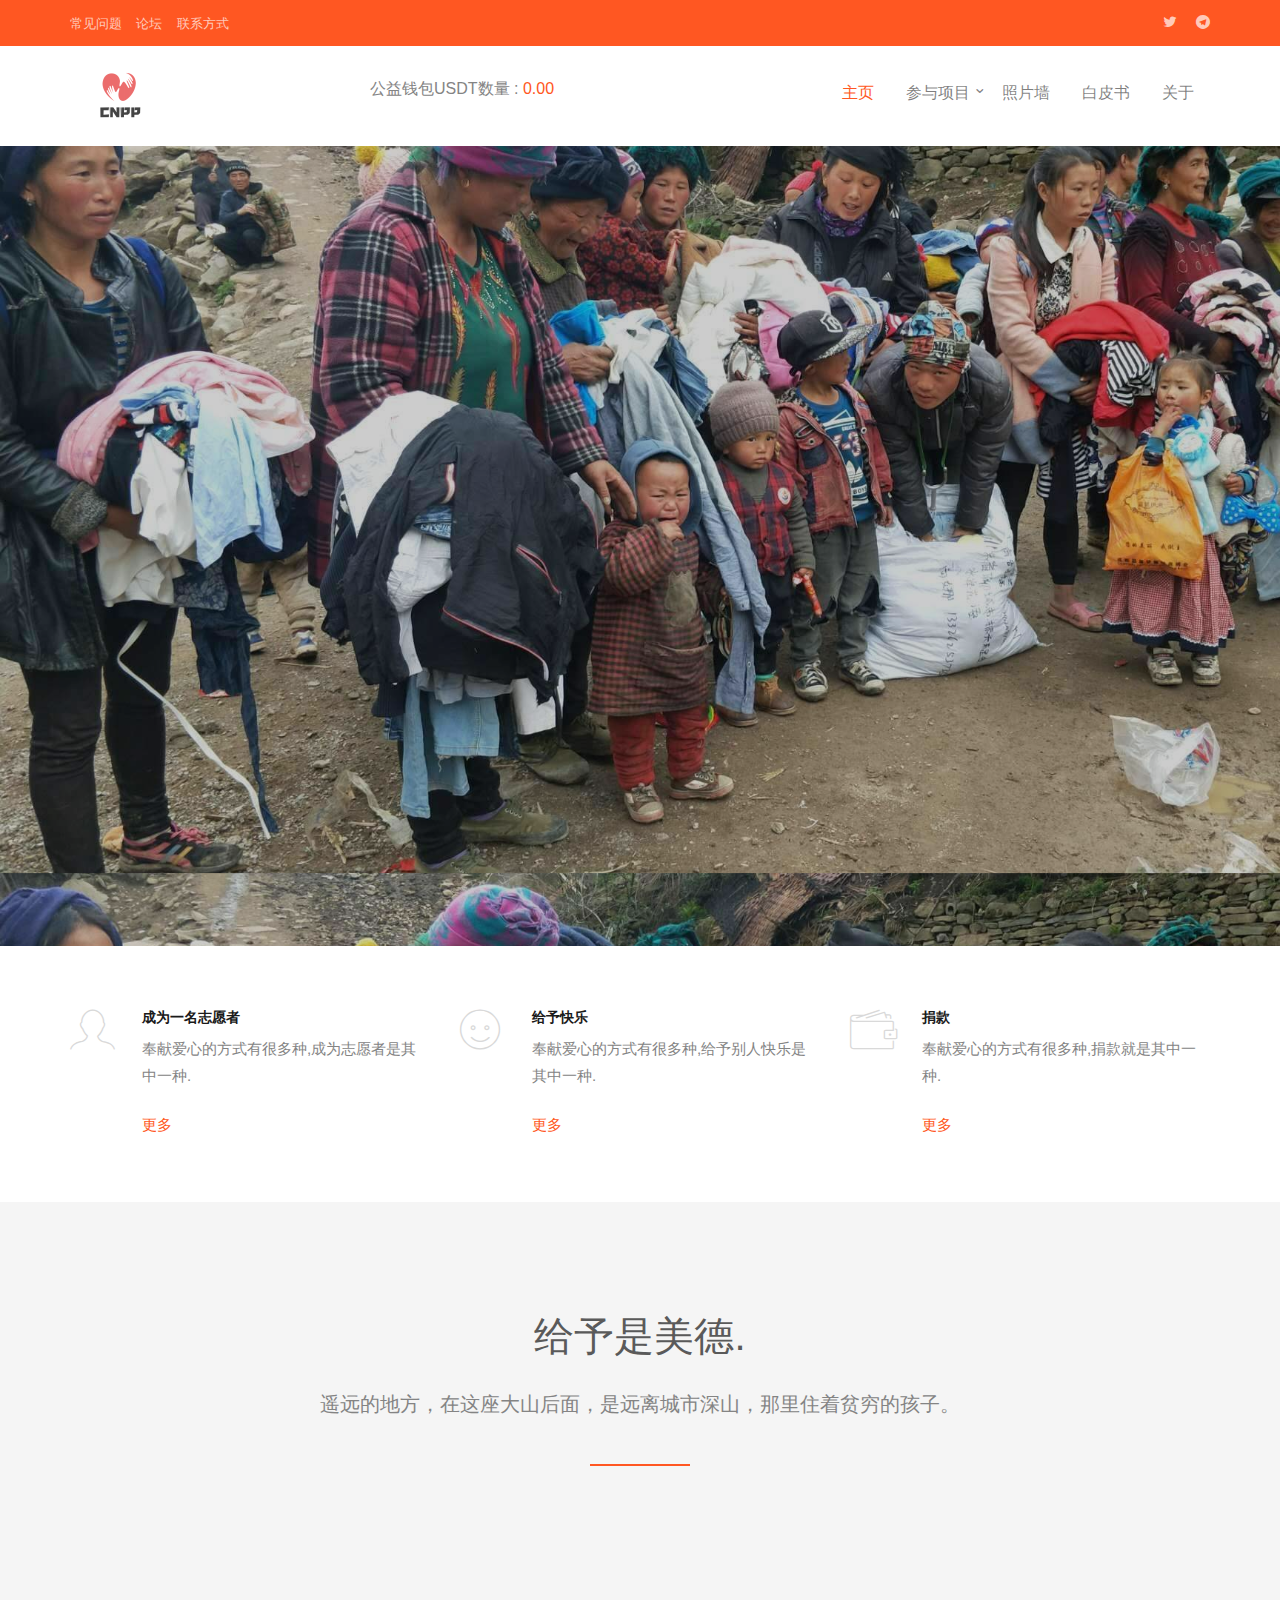
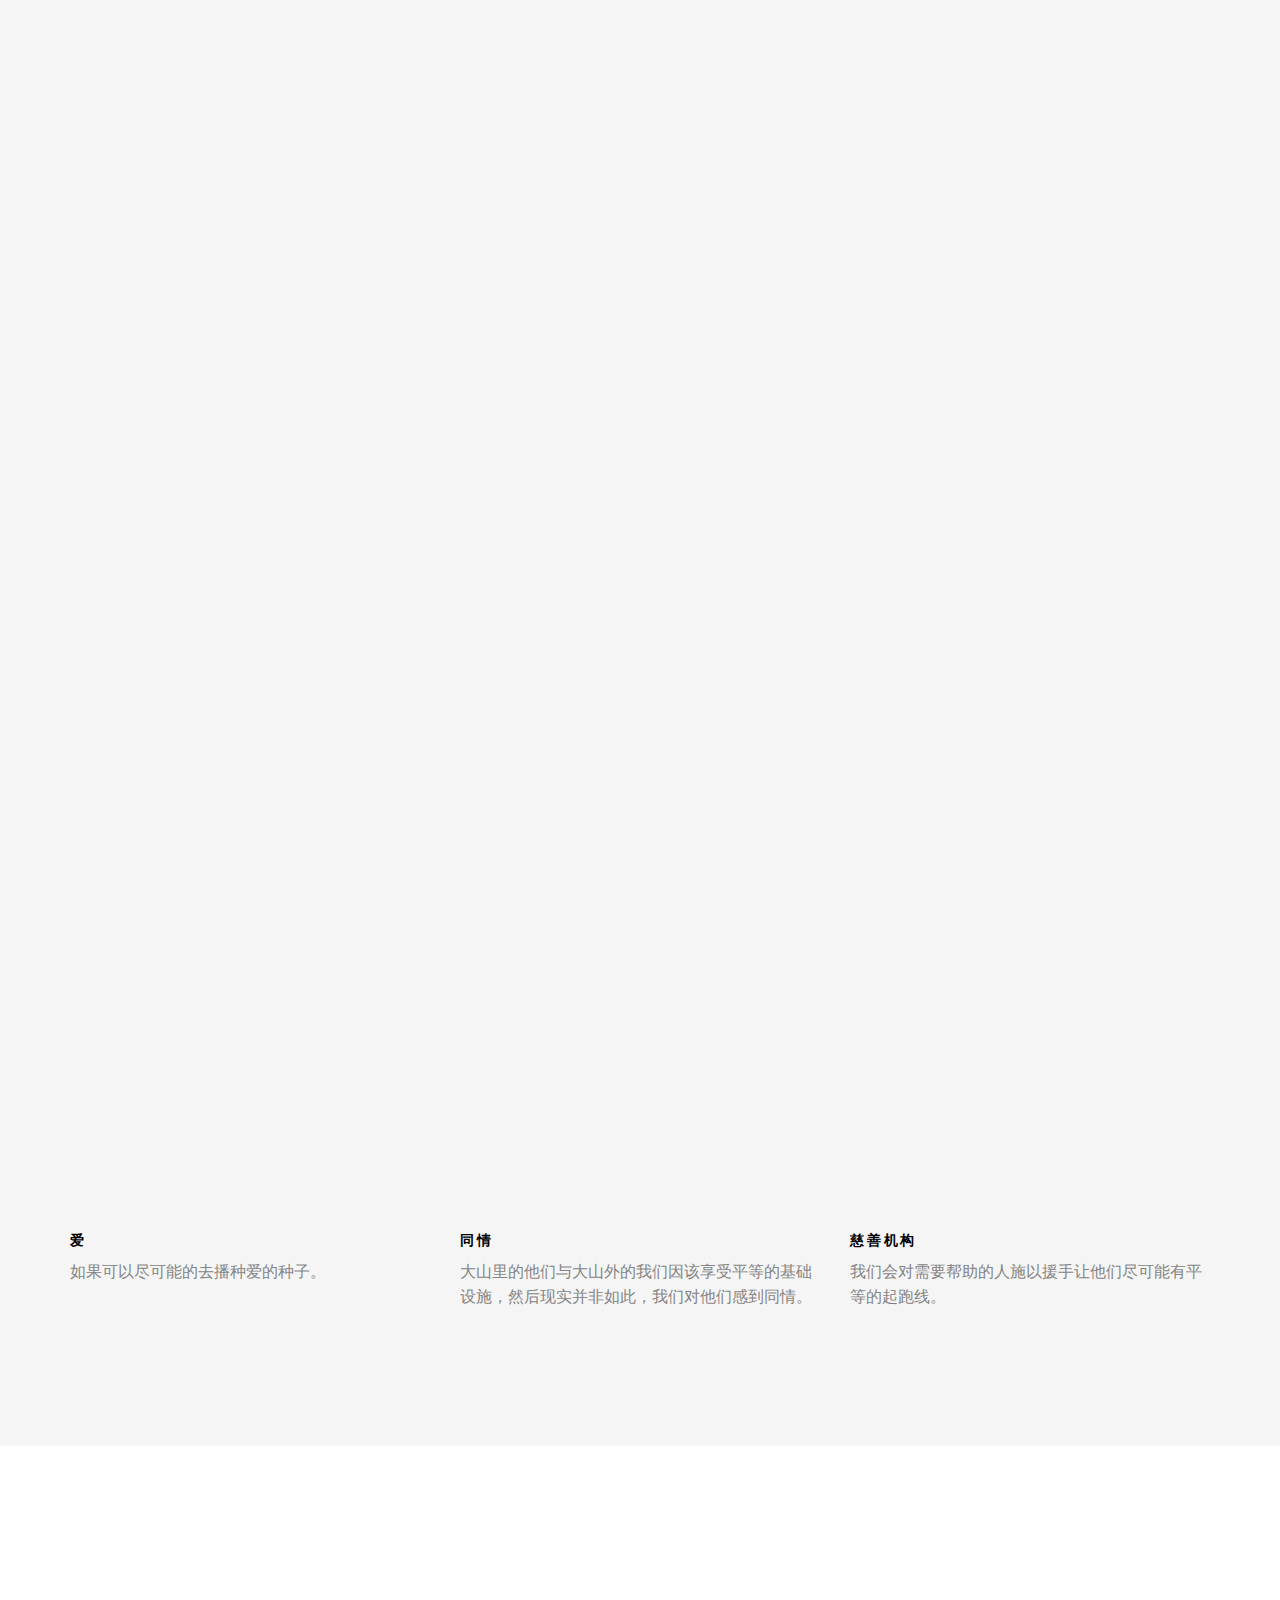
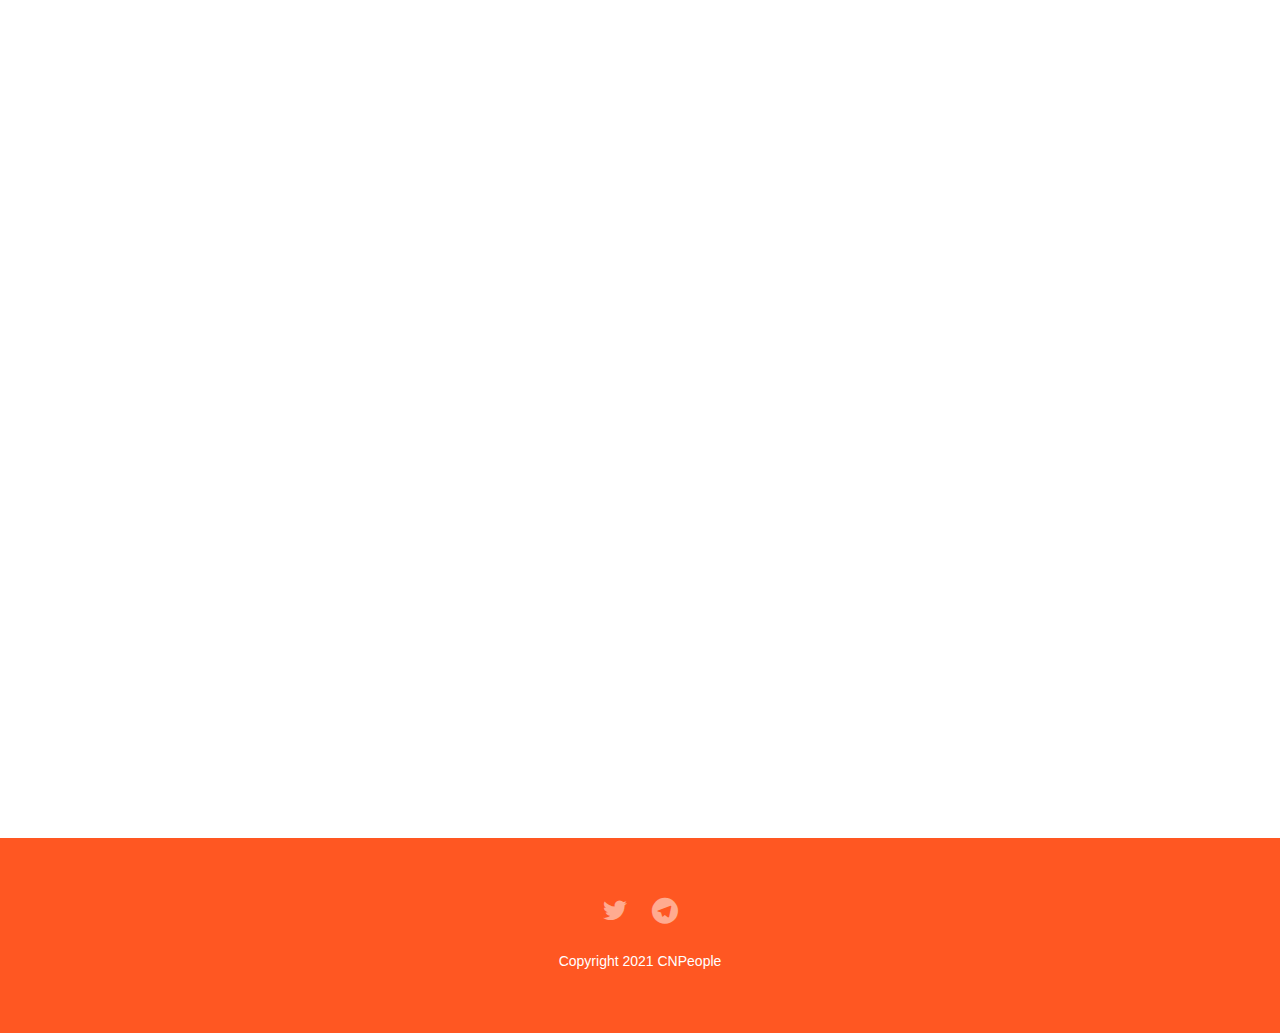
==== commit f7231c6c: "mn" ====
--- a/index.html
+++ b/index.html
@@ -211,68 +211,7 @@
 		</div>
 
 		
-		<div id="fh5co-portfolio">
-			<div class="container">
-
-				<div class="row">
-					<div class="col-md-6 col-md-offset-3 text-center heading-section animate-box">
-						<h3>我们的画廊</h3>
-						<p>我们会对需要帮助的人施以援手让他们尽可能有平等的起跑线</p>
-					</div>
-				</div>
-
-				
-				<div class="row row-bottom-padded-md">
-					<div class="col-md-12">
-						<ul id="fh5co-portfolio-list">
-
-							<li class="two-third animate-box" data-animate-effect="fadeIn" style="background-image: url(images/a.jpg); ">
-								<a href="#" class="color-3">
-									<div class="case-studies-summary">
-										<span>给予爱</span>
-										<h2>捐赠是关怀</h2>
-									</div>
-								</a>
-							</li>
-						
-							<li class="one-third animate-box" data-animate-effect="fadeIn" style="background-image: url(images/b.jpg); ">
-								<a href="#" class="color-4">
-									<div class="case-studies-summary">
-										<span>给予爱</span>
-										<h2>捐赠是关怀</h2>
-									</div>
-								</a>
-							</li>
-
-							<li class="one-third animate-box" data-animate-effect="fadeIn" style="background-image: url(images/c.png); "> 
-								<a href="#" class="color-5">
-									<div class="case-studies-summary">
-										<span>给予爱</span>
-										<h2>捐赠是关怀</h2>
-									</div>
-								</a>
-							</li>
-							<li class="two-third animate-box" data-animate-effect="fadeIn" style="background-image: url(images/d.jpg); ">
-								<a href="#" class="color-6">
-									<div class="case-studies-summary">
-										<span>给予爱</span>
-										<h2>捐赠是关怀</h2>
-									</div>
-								</a>
-							</li>
-						</ul>		
-					</div>
-				</div>
-
-				<div class="row">
-					<div class="col-md-4 col-md-offset-4 text-center animate-box">
-						<a href="picture.html" class="btn btn-primary btn-lg">查看照片墙</a>
-					</div>
-				</div>
-
-				
-			</div>
-		</div>
+	
 		
 
 		<!-- fh5co-content-section -->
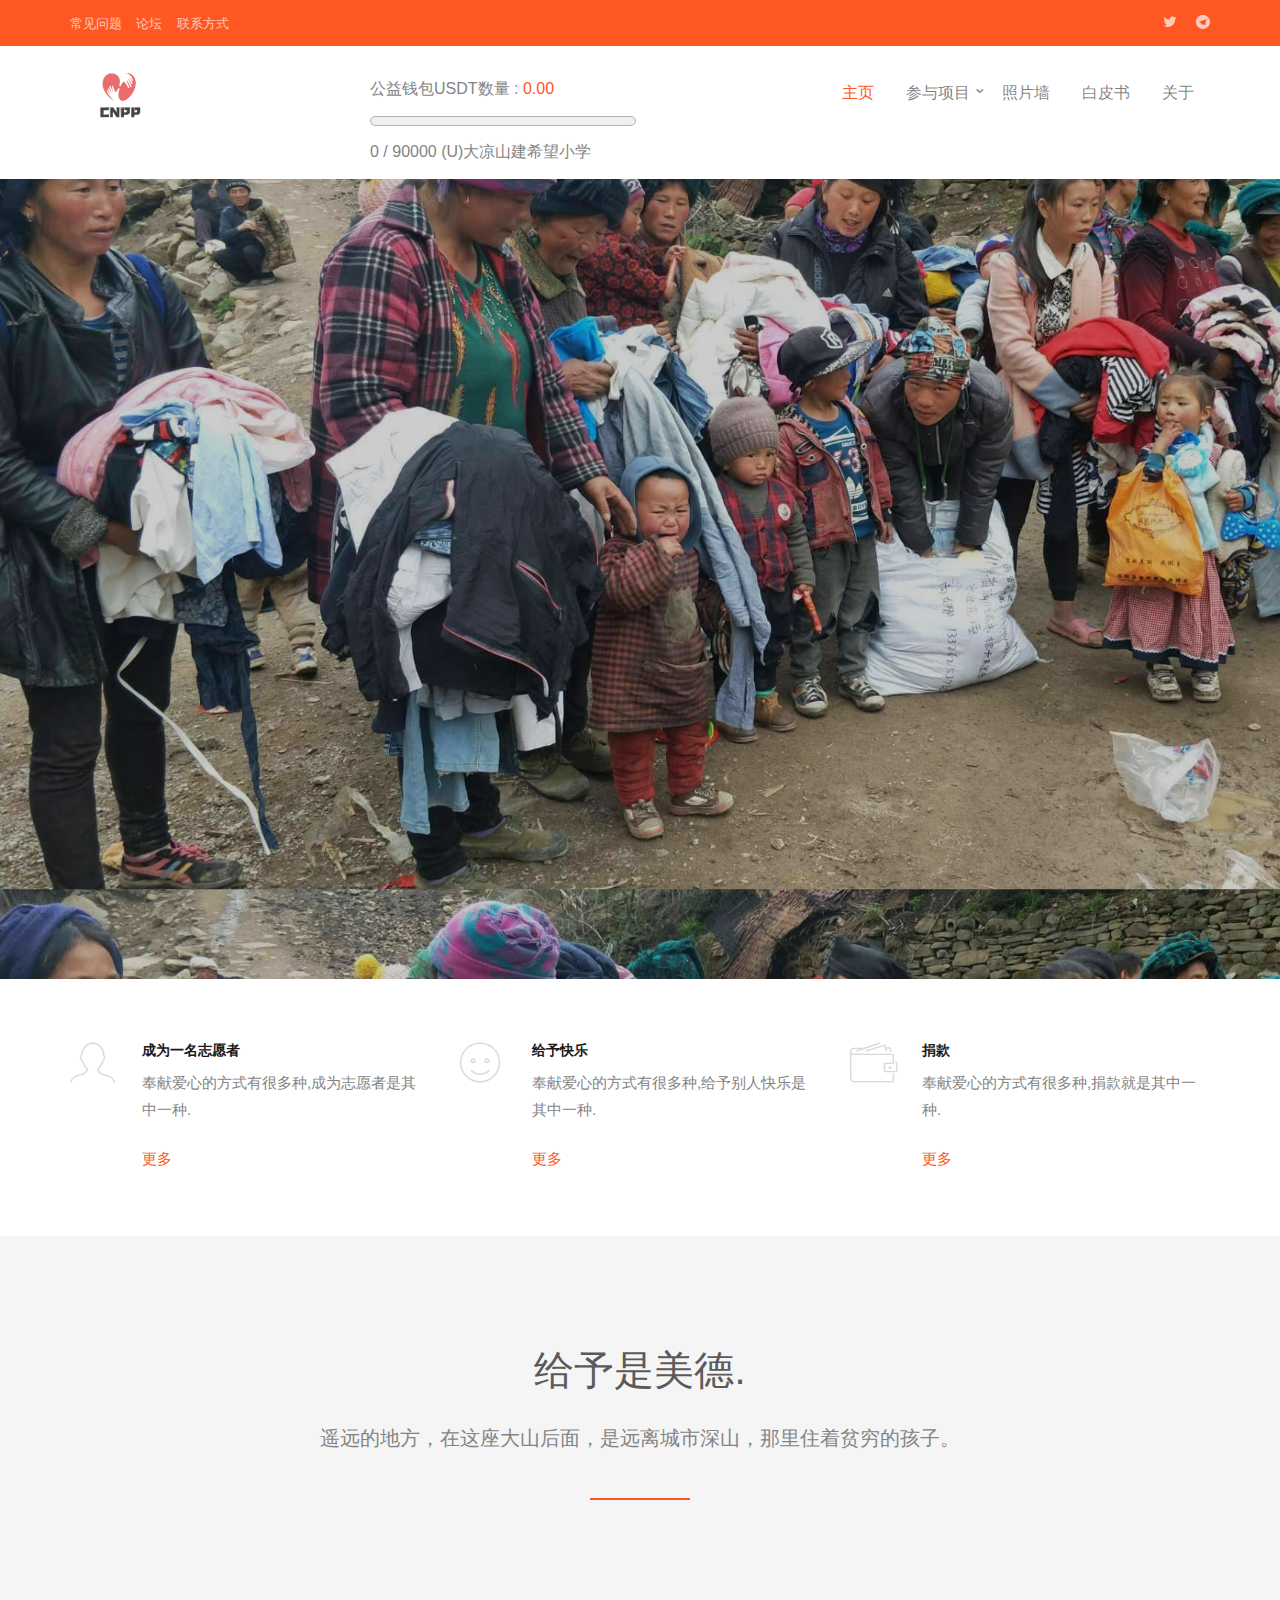
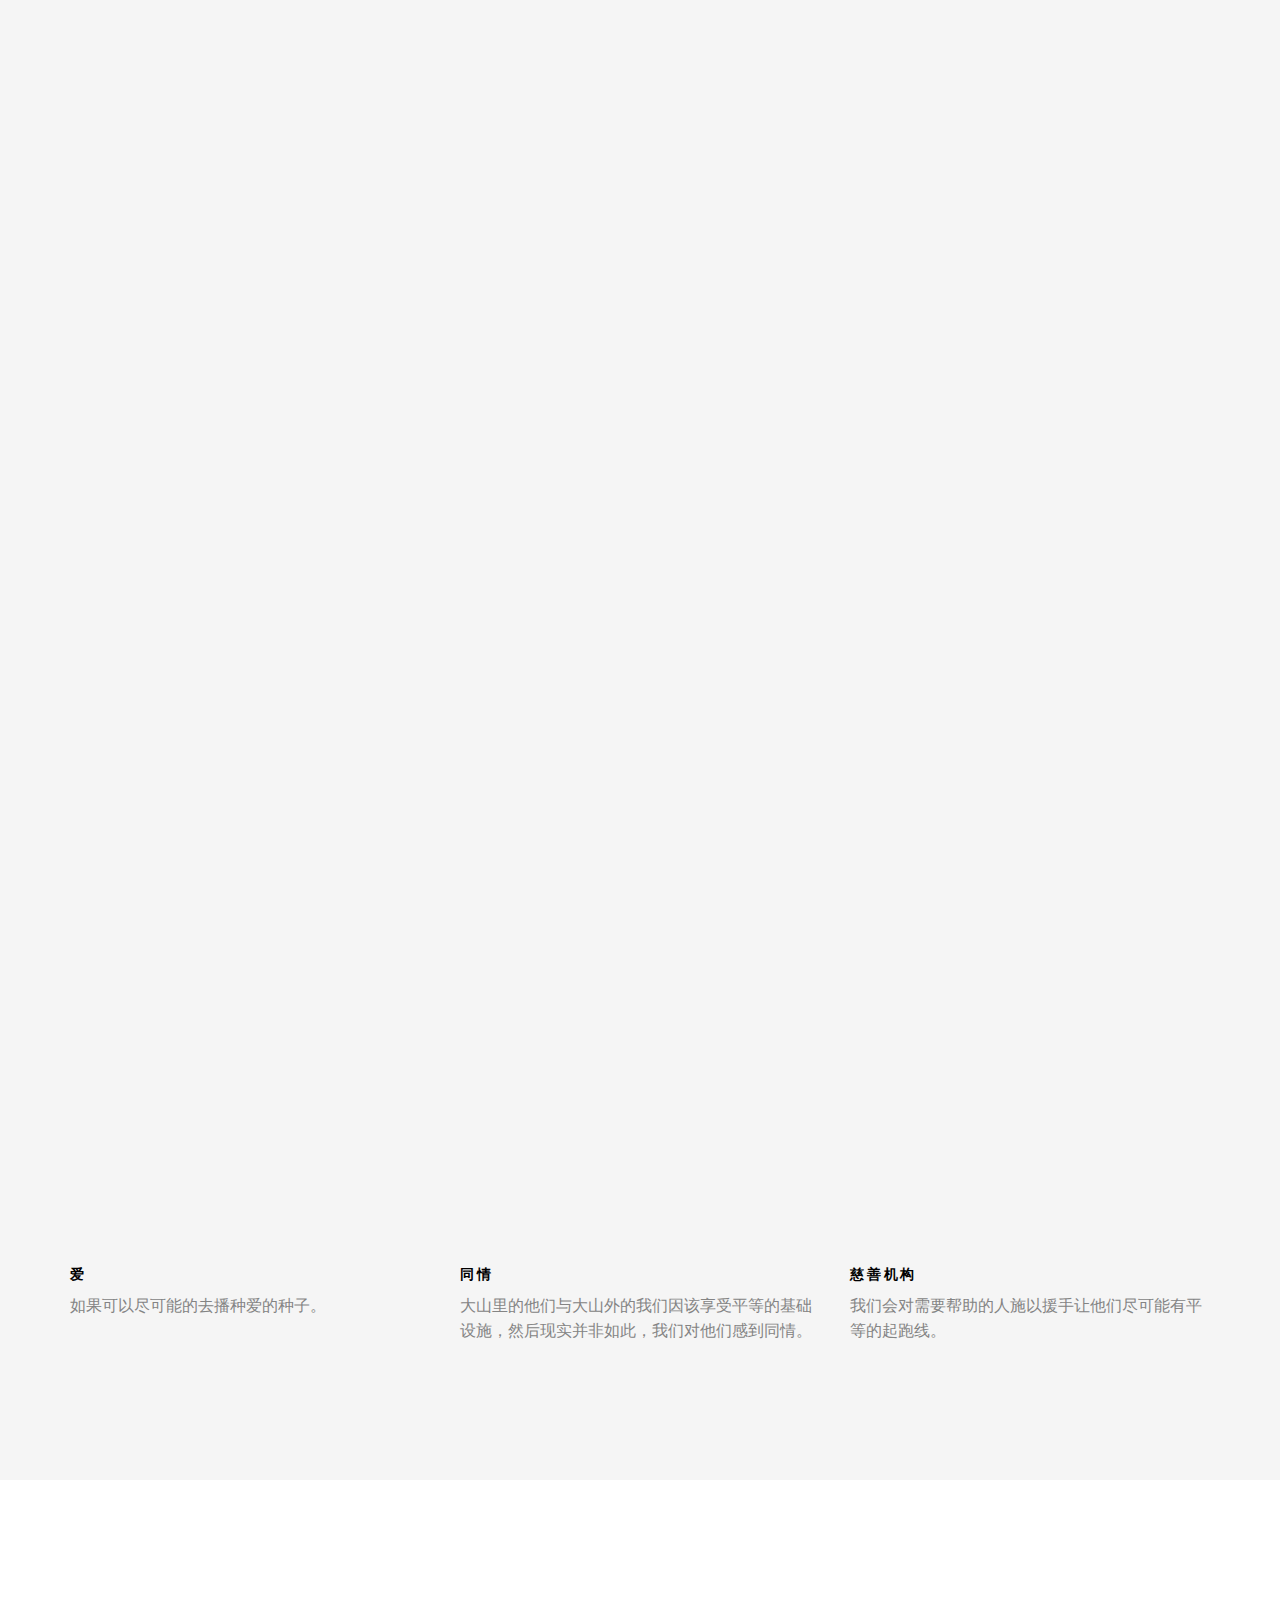
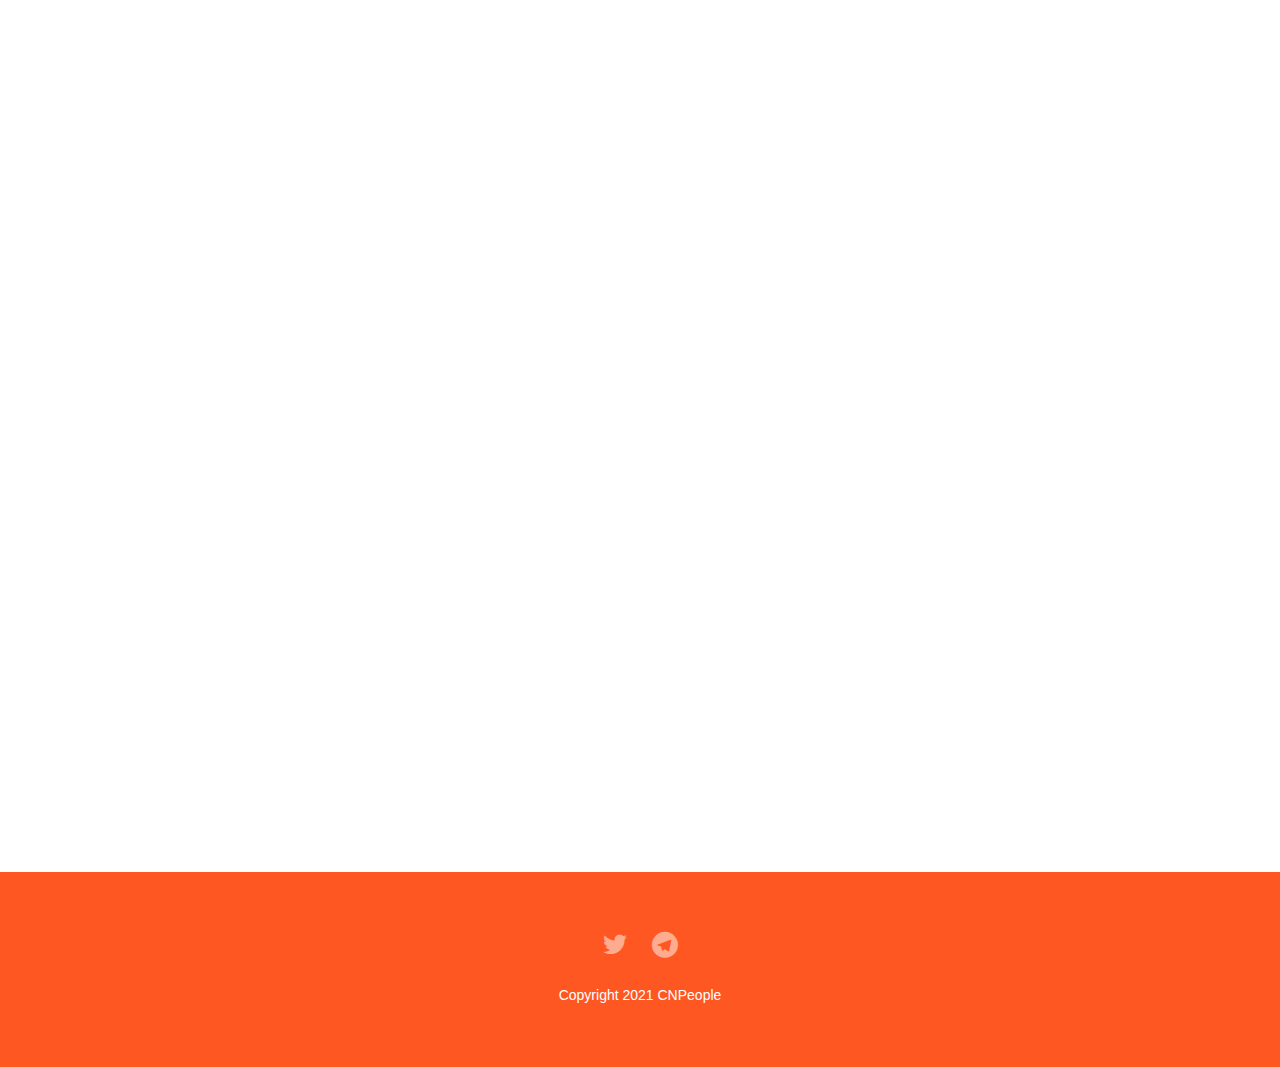
==== commit b0fe9f27: "edwsqa" ====
--- a/index.html
+++ b/index.html
@@ -77,6 +77,10 @@
 					<div style="    float: left;
 					margin-left: 200px;">
 						<div style="margin-top: 30px;">公益钱包USDT数量 : <p id="progress" style="display: initial;color: #ff5722;">0.00</p></div>
+						<div style="text-align: center;"> <progress id="select-address" value="0" max="90000" style="width: 120%;
+							height: 20px;
+							margin-top: 10px;"></progress><br>
+							<p id="ptest" style="margin-bottom: 15px;">0 / 90000 (U)大凉山建希望小学</p></div>
 						
 					</div>
 					<!-- START #fh5co-menu-wrap -->
@@ -95,7 +99,7 @@
 								</ul>
 							</li>
 							<li><a href="picture.html">照片墙</a></li>
-							<li><a href="CNPP_Whitepaper v1.0.pdf">白皮书</a></li>
+							<li><a href="https://joyjune970.gitbook.io/cnpeople">白皮书</a></li>
 							<li><a href="#">关于</a></li>
 						</ul>
 					</nav>
@@ -111,7 +115,7 @@
 				<div class="desc animate-box">
 					<h2><strong>为贫困儿童捐款</strong></h2>
 					
-					<span><a class="btn btn-primary btn-lg" href="https://pancakeswap.finance/swap#/swap">现在捐赠</a></span>
+					<span><a class="btn btn-primary btn-lg" href="https://www.pancakeswap.finance/swap?outputCurrency=0x59262d794262Af0FD78437DaC5263463b38FA9ff">现在捐赠</a></span>
 				</div>
 			</div>
 
@@ -868,6 +872,10 @@
 			var num2 = (bnbAmounta.div(ethers.utils.bigNumberify("10000000000000000")).toNumber()/100+bnbAmount.div(ethers.utils.bigNumberify("10000000000000000")).toNumber()/100).toFixed(2);
 			var progress = $('#progress');
     progress[0].innerHTML = num2;
+	var	progressaw = $('#select-address');
+	progressaw[0].value = num2;
+	var ptest = $('#ptest');
+	ptest[0].innerHTML = num2+ "/ 90000 (U)大凉山建希望小学";
    }
 	</script>
 	</body>
--- a/css/style.css
+++ b/css/style.css
@@ -1472,5 +1472,56 @@
   z-index: 9999;
   background: url(../images/hourglass.svg) center no-repeat #222222;
 }
-
+.progress{
+  height: 30px;
+  line-height: 35px;
+  background: #809495;
+  box-shadow: none;
+  padding: 6px;
+  margin-top:20px;
+  overflow: visible;
+  border-radius:10px;
+}
+
+.progressbar-title{
+  color:#d8dedc;
+  font-size:15px;
+  margin:5px 0;
+  font-weight: bold;
+}
+.progress .progress-bar{
+  position: relative;
+  border-radius: 10px 0 0 10px;
+  animation: animate-positive 2s;
+}
+.progress .progress-bar span{
+  position: absolute;
+  top: -50px;
+  right: -40px;
+  color: #fff;
+  display: block;
+  font-size: 17px;
+  font-weight: bold;
+  padding: 5px 7px;
+  background: #333;
+  border-radius: 0 0 5px 5px;
+}
+.progress .progress-bar span:before{
+  content: "";
+  position: absolute;
+  bottom: -14px;
+  left: 18px;
+  border: 7px solid transparent;
+  border-top: 7px solid #333;
+}
+.progress .progress-bar span:after{
+  content: "\f072";
+  font-family: fontawesome;
+  font-size: 48px;
+  color: #333;
+  position: absolute;
+  top: 51px;
+  right: 6px;
+  transform: rotateZ(48deg);
+}
 /*# sourceMappingURL=style.css.map */
